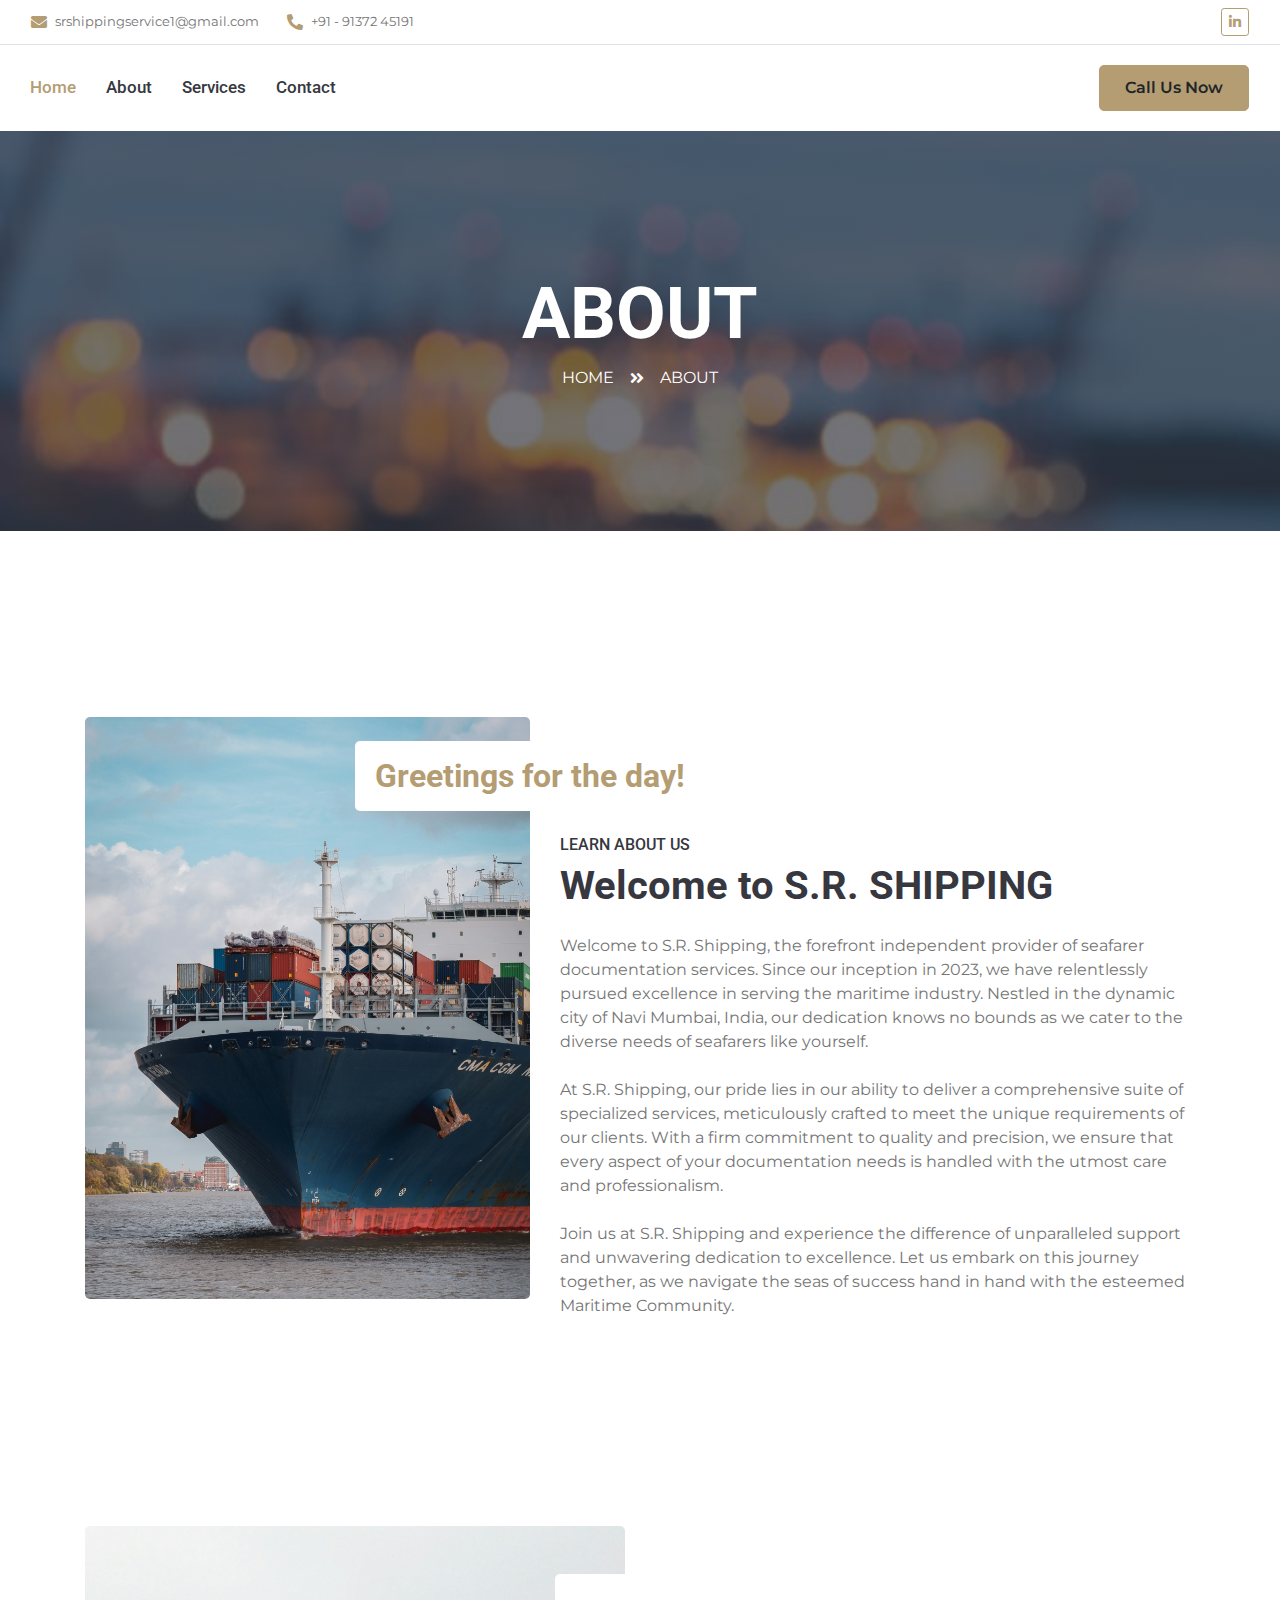
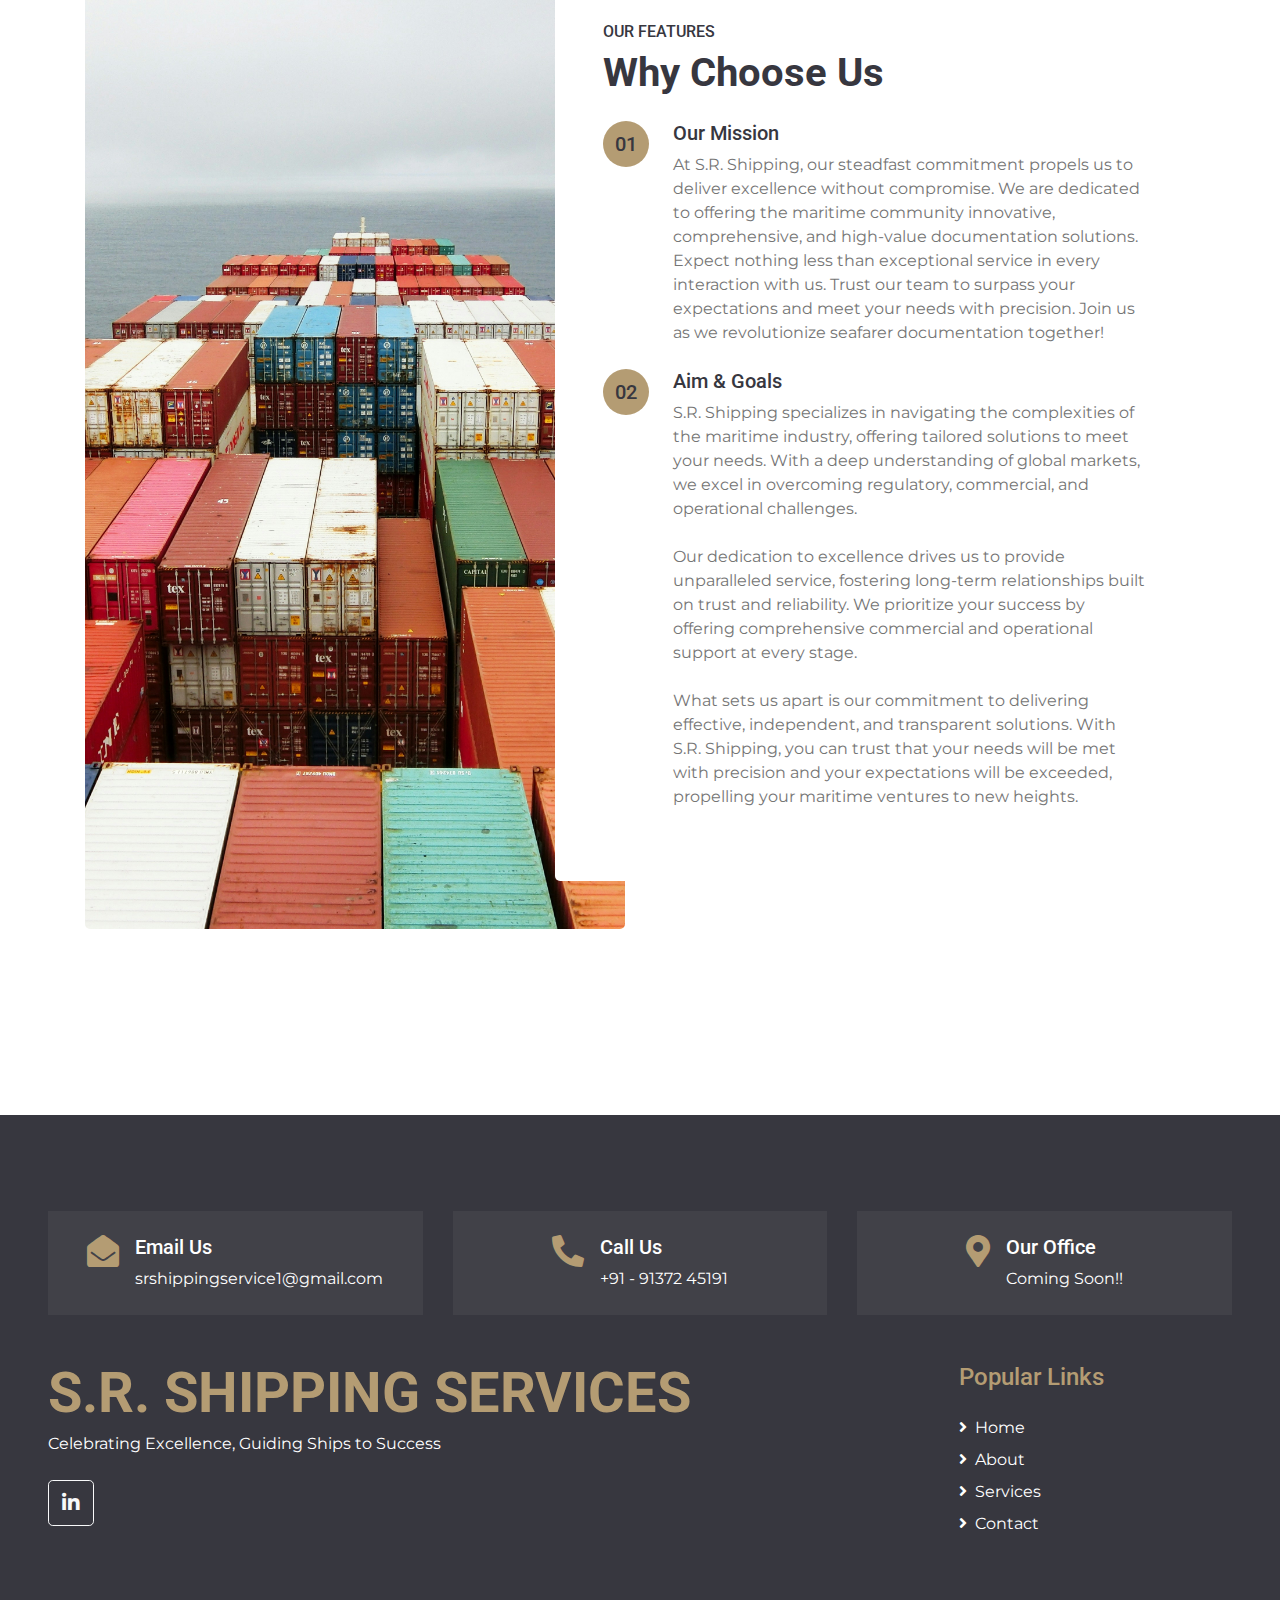
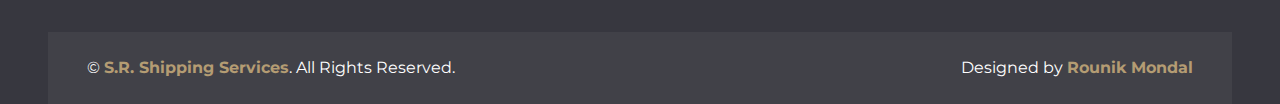
==== about.html @ 9edade74 "first commit" ====
<!DOCTYPE html>
<html lang="en">

<head>
    <meta charset="utf-8">
    <title>S.R SHIPPING - Your Premier Maritime Partner</title>
    <meta content="width=device-width, initial-scale=1.0" name="viewport">
    <meta content="Free HTML Templates" name="keywords">
    <meta content="Free HTML Templates" name="description">

    <!-- Favicon -->
    <link href="img/logo.jpg" rel="icon">

    <!-- Google Web Fonts -->
    <link rel="preconnect" href="https://fonts.gstatic.com">
    <link
        href="https://fonts.googleapis.com/css2?family=Montserrat:wght@400;600&family=Roboto:wght@300;500;700&display=swap"
        rel="stylesheet">

    <!-- Font Awesome -->
    <link href="https://cdnjs.cloudflare.com/ajax/libs/font-awesome/5.10.0/css/all.min.css" rel="stylesheet">

    <!-- Libraries Stylesheet -->
    <link href="lib/owlcarousel/assets/owl.carousel.min.css" rel="stylesheet">
    <link href="lib/tempusdominus/css/tempusdominus-bootstrap-4.min.css" rel="stylesheet" />

    <!-- Customized Bootstrap Stylesheet -->
    <link href="css/style.css" rel="stylesheet">
</head>

<body>
    <!-- Header Start -->
    <div class="container-fluid">
        <div class="row">
            <!-- <div class="col-lg-3 bg-secondary d-none d-lg-block">
                <a href="index.html" class="navbar-brand w-100 h-100 m-0 p-0 d-flex align-items-center justify-content-center">
                    <h1 class="m-0 display-4 text-primary text-uppercase">S.R</h1>
                </a>
            </div> -->
            <div class="col-lg-12">
                <div class="row bg-white border-bottom d-none d-lg-flex">
                    <div class="col-lg-7 text-left">
                        <div class="h-100 d-inline-flex align-items-center py-2 px-3">
                            <i class="fa fa-envelope text-primary mr-2"></i>
                            <small>srshippingservice1@gmail.com</small>
                        </div>
                        <div class="h-100 d-inline-flex align-items-center py-2 px-2">
                            <i class="fa fa-phone-alt text-primary mr-2"></i>
                            <small>+91 - 91372 45191</small>
                        </div>
                    </div>
                    <div class="col-lg-5 text-right">
                        <div class="d-inline-flex align-items-center p-2">
                            <a class="btn btn-sm btn-outline-primary btn-sm-square mr-2" href="https://www.linkedin.com/in/umesh-rangle-10942a1b7/" target="_blank">
                                <i class="fab fa-linkedin-in"></i>
                            </a>
                        </div>
                    </div>
                </div>
                <nav class="navbar navbar-expand-lg bg-white navbar-light p-0">
                    <a href="index.html" class="navbar-brand d-block d-lg-none">
                        <h1 class="m-0 display-4 text-primary text-uppercase">S.R SHIPPING</h1>
                    </a>
                    <button type="button" class="navbar-toggler" data-toggle="collapse" data-target="#navbarCollapse">
                        <span class="navbar-toggler-icon"></span>
                    </button>
                    <div class="collapse navbar-collapse justify-content-between" id="navbarCollapse">
                        <div class="navbar-nav mr-auto py-0">
                            <a href="index.html" class="nav-item nav-link active">Home</a>
                            <a href="about.html" class="nav-item nav-link">About</a>
                            <a href="service.html" class="nav-item nav-link">Services</a>
                            <!-- <a href="team.html" class="nav-item nav-link">Attorneys</a> -->
                            <!-- <div class="nav-item dropdown">
                                <a href="#" class="nav-link dropdown-toggle" data-toggle="dropdown">Dropdown</a>
                                <div class="dropdown-menu rounded-0 m-0">
                                    <a href="#" class="dropdown-item">Menu Item 1</a>
                                    <a href="#" class="dropdown-item">Menu Item 2</a>
                                    <a href="#" class="dropdown-item">Menu Item 3</a>
                                </div>
                            </div> -->
                            <a href="contact.html" class="nav-item nav-link">Contact</a>
                        </div>
                        <a href="#footer" class="btn btn-primary mr-3 d-none d-lg-block">Call Us Now</a>
                    </div>
                </nav>
            </div>
        </div>
    </div>
    <!-- Header End -->
    <!-- Page Header Start -->
    <div class="container-fluid bg-page-header" style="margin-bottom: 90px;">
        <div class="container">
            <div class="d-flex flex-column align-items-center justify-content-center" style="min-height: 400px">
                <h3 class="display-3 text-white text-uppercase">About</h3>
                <div class="d-inline-flex text-white">
                    <p class="m-0 text-uppercase"><a class="text-white" href="">Home</a></p>
                    <i class="fa fa-angle-double-right pt-1 px-3"></i>
                    <p class="m-0 text-uppercase">About</p>
                </div>
            </div>
        </div>
    </div>
    <!-- Page Header End -->


    <!-- About Start -->
    <div class="container-fluid py-5" id="about_us">
        <div class="container py-5">
            <div class="row">
                <div class="col-lg-5">
                    <img class="img-fluid rounded" src="img/about_home3.jpg" alt="">
                </div>
                <div class="col-lg-7 mt-4 mt-lg-0">
                    <h2 class="position-relative text-center bg-white text-primary rounded p-3 mt-4 mb-4 d-none d-lg-block"
                        style="width: 350px; margin-left: -205px;">Greetings for the day!</h2>
                    <h6 class="text-uppercase">Learn About Us</h6>
                    <h1 class="mb-4">Welcome to S.R. SHIPPING</h1>
                    <p>
                        Welcome to S.R. Shipping, the forefront independent provider of seafarer documentation services.
                        Since our inception in 2023, we have relentlessly pursued excellence in serving the maritime
                        industry. Nestled in the dynamic city of Navi Mumbai, India, our dedication knows no bounds as
                        we cater to the diverse needs of seafarers like yourself.
                        <br><br>
                        At S.R. Shipping, our pride lies in our ability to deliver a comprehensive suite of specialized
                        services, meticulously crafted to meet the unique requirements of our clients. With a firm
                        commitment to quality and precision, we ensure that every aspect of your documentation needs is
                        handled with the utmost care and professionalism.
                        <br><br>
                        Join us at S.R. Shipping and experience the difference of unparalleled support and unwavering
                        dedication to excellence. Let us embark on this journey together, as we navigate the seas of
                        success hand in hand with the esteemed Maritime Community.




                    </p>
                    <!-- <a href="" class="btn btn-primary mt-2">Learn More</a> -->
                </div>
            </div>
        </div>
    </div>
    <!-- About End -->


    <!-- Appointment Start -->
    <!-- <div class="container-fluid py-5">
        <div class="container py-5">
            <div class="bg-appointment rounded">
                <div class="row h-100 align-items-center justify-content-center">
                    <div class="col-lg-6 py-5">
                        <div class="rounded p-5 my-5" style="background: rgba(55, 55, 63, .7);">
                            <h1 class="text-center text-white mb-4">Get An Appointment</h1>
                            <form>
                                <div class="form-group">
                                    <input type="text" class="form-control border-0 p-4" placeholder="Your Name" required="required" />
                                </div>
                                <div class="form-group">
                                    <input type="email" class="form-control border-0 p-4" placeholder="Your Email" required="required" />
                                </div>
                                <div class="form-row">
                                    <div class="col-6">
                                        <div class="form-group">
                                            <div class="date" id="date" data-target-input="nearest">
                                                <input type="text" class="form-control border-0 p-4 datetimepicker-input" placeholder="Select Date" data-target="#date" data-toggle="datetimepicker"/>
                                            </div>
                                        </div>
                                    </div>
                                    <div class="col-6">
                                        <div class="form-group">
                                            <div class="time" id="time" data-target-input="nearest">
                                                <input type="text" class="form-control border-0 p-4 datetimepicker-input" placeholder="Select Time" data-target="#time" data-toggle="datetimepicker"/>
                                            </div>
                                        </div>
                                    </div>
                                </div>
                                <div class="form-group">
                                    <select class="custom-select border-0 px-4" style="height: 47px;">
                                        <option selected>Select A Service</option>
                                        <option value="1">Service 1</option>
                                        <option value="2">Service 1</option>
                                        <option value="3">Service 1</option>
                                    </select>
                                </div>
                                <div>
                                    <button class="btn btn-primary btn-block border-0 py-3" type="submit">Get An Appointment</button>
                                </div>
                            </form>
                        </div>
                    </div>
                </div>
            </div>
        </div>
    </div> -->
    <!-- Appointment End -->


    <!-- Features Start -->
    <div class="container-fluid py-5">
        <div class="container py-5">
            <div class="row">
                <div class="col-lg-6" style="min-height: 500px;">
                    <div class="position-relative h-100 rounded overflow-hidden">
                        <img class="position-absolute w-100 h-100" src="img/about.jpg" style="object-fit: cover;">
                    </div>
                </div>
                <div class="col-lg-6 pt-5 pb-lg-5">
                    <div class="feature-text bg-white rounded p-lg-5">
                        <h6 class="text-uppercase">Our Features</h6>
                        <h1 class="mb-4">Why Choose Us</h1>
                        <div class="d-flex mb-4">
                            <div class="btn-primary btn-lg-square px-3" style="border-radius: 50px;">
                                <h5 class="text-secondary m-0">01</h5>
                            </div>
                            <div class="ml-4">
                                <h5>Our Mission</h5>
                                <p class="m-0">
                                    At S.R. Shipping, our steadfast commitment propels us to deliver excellence without
                                    compromise. We are dedicated to offering the maritime community innovative,
                                    comprehensive, and high-value documentation solutions. Expect nothing less than
                                    exceptional service in every interaction with us. Trust our team to surpass your
                                    expectations and meet your needs with precision. Join us as we revolutionize
                                    seafarer documentation together!</p>
                            </div>
                        </div>
                        <div class="d-flex mb-4">
                            <div class="btn-primary btn-lg-square px-3" style="border-radius: 50px;">
                                <h5 class="text-secondary m-0">02</h5>
                            </div>
                            <div class="ml-4">
                                <h5>Aim & Goals</h5>
                                <p class="m-0">
                                    S.R. Shipping specializes in navigating the complexities of the maritime industry,
                                    offering tailored solutions to meet your needs. With a deep understanding of global
                                    markets, we excel in overcoming regulatory, commercial, and operational challenges.
                                    <br><br>
                                    Our dedication to excellence drives us to provide unparalleled service, fostering
                                    long-term relationships built on trust and reliability. We prioritize your success
                                    by offering comprehensive commercial and operational support at every stage.
                                    <br><br>
                                    What sets us apart is our commitment to delivering effective, independent, and
                                    transparent solutions. With S.R. Shipping, you can trust that your needs will be met
                                    with precision and your expectations will be exceeded, propelling your maritime
                                    ventures to new heights.
                            </div>
                        </div>
                        <!-- <div class="d-flex">
                            <div class="btn-primary btn-lg-square px-3" style="border-radius: 50px;">
                                <h5 class="text-secondary m-0">03</h5>
                            </div>
                            <div class="ml-4">
                                <h5>Results You Deserve</h5>
                                <p class="m-0">Ipsum duo tempor elitr rebum stet magna amet kasd. Ipsum magna ipsum
                                    ipsum stet ipsum</p>
                            </div>
                        </div> -->
                    </div>
                </div>
            </div>
        </div>
    </div>
    <!-- Features End -->












    <!-- Footer Start -->
    <div class="container-fluid bg-secondary text-white pt-5 px-sm-3 px-md-5" style="margin-top: 90px;" id="footer">
        <div class="row mt-5">

            <div class="col-lg-4">
                <div class="d-flex justify-content-lg-center p-4" style="background: rgba(256, 256, 256, .05);">
                    <i class="fa fa-2x fa-envelope-open text-primary"></i>
                    <div class="ml-3">
                        <h5 class="text-white">Email Us</h5>
                        <p class="m-0">srshippingservice1@gmail.com</p>
                    </div>
                </div>
            </div>
            <div class="col-lg-4">
                <div class="d-flex justify-content-lg-center p-4" style="background: rgba(256, 256, 256, .05);">
                    <i class="fa fa-2x fa-phone-alt text-primary"></i>
                    <div class="ml-3">
                        <h5 class="text-white">Call Us</h5>
                        <p class="m-0">+91 - 91372 45191</p>
                    </div>
                </div>
            </div>
            <div class="col-lg-4">
                <div class="d-flex justify-content-lg-center p-4" style="background: rgba(256, 256, 256, .05);">
                    <i class="fa fa-2x fa-map-marker-alt text-primary"></i>
                    <div class="ml-3">
                        <h5 class="text-white">Our Office</h5>
                        <p class="m-0">Coming Soon!!</p>
                    </div>
                </div>
            </div>
        </div>
        <div class="row pt-5">
            <div class="col-lg-9 col-md-6 mb-5">
                <a href="index.html" class="navbar-brand">
                    <h1 class="m-0 mt-n2 display-4 text-primary text-uppercase">S.R. Shipping Services</h1>
                </a>
                <p>Celebrating Excellence, Guiding Ships to Success</p>
                <div class="d-flex justify-content-start mt-4">
                    
                    <a class="btn btn-lg btn-outline-light btn-lg-square mr-2" target=_blank href="https://www.linkedin.com/in/umesh-rangle-10942a1b7/"><i
                            class="fab fa-linkedin-in"></i></a>
                    
                </div>
            </div>
            <div class="col-lg-3 col-md-6 mb-5">
                <h4 class="font-weight-semi-bold text-primary mb-4">Popular Links</h4>
                <div class="d-flex flex-column justify-content-start">
                    <a class="text-white mb-2" href="index.html"><i class="fa fa-angle-right mr-2"></i>Home</a>
                    <a class="text-white mb-2" href="about.html"><i class="fa fa-angle-right mr-2"></i>About</a>
                    <a class="text-white mb-2" href="service.html"><i class="fa fa-angle-right mr-2"></i>Services</a>
                    <!-- <a class="text-white mb-2" href="#"><i class="fa fa-angle-right mr-2"></i>Attorney</a> -->
                    <a class="text-white" href="contact.html"><i class="fa fa-angle-right mr-2"></i>Contact</a>
                </div>
            </div>
            <!-- <div class="col-lg-3 col-md-6 mb-5">
                <h4 class="font-weight-semi-bold text-primary mb-4">Quick Links</h4>
                <div class="d-flex flex-column justify-content-start">
                    <a class="text-white mb-2" href="#"><i class="fa fa-angle-right mr-2"></i>FAQs</a>
                    <a class="text-white mb-2" href="#"><i class="fa fa-angle-right mr-2"></i>Help</a>
                    <a class="text-white mb-2" href="#"><i class="fa fa-angle-right mr-2"></i>Terms</a>
                    <a class="text-white mb-2" href="#"><i class="fa fa-angle-right mr-2"></i>Privacy</a>
                    <a class="text-white" href="#"><i class="fa fa-angle-right mr-2"></i>Site Map</a>
                </div>
            </div> -->
            <!-- <div class="col-lg-3 col-md-6 mb-5">
                <h4 class="font-weight-semi-bold text-primary mb-4">Newsletter</h4>
                <p>Rebum labore lorem dolores kasd est, et ipsum amet et at kasd, ipsum sea tempor magna tempor. Accu
                    kasd sed ea duo ipsum.</p>
                <div class="w-100">
                    <div class="input-group">
                        <input type="text" class="form-control border-0" style="padding: 25px;"
                            placeholder="Your Email">
                        <div class="input-group-append">
                            <button class="btn btn-primary px-4">Sign Up</button>
                        </div>
                    </div>
                </div>
            </div> -->
    
        </div>
        <div class="row p-4 mt-5 mx-0" style="background: rgba(256, 256, 256, .05);">
            <div class="col-md-6 text-center text-md-left mb-3 mb-md-0">
                <p class="m-0 text-white">&copy; <a class="font-weight-bold" href="index.html">S.R. Shipping Services</a>. All Rights
                    Reserved.</p>
            </div>
            <div class="col-md-6 text-center text-md-right">
                <p class="m-0 text-white">Designed by <a class="font-weight-bold" target="_blank" href="https://rounik-portfolio.netlify.app/">
                        Rounik Mondal</a></p>
            </div>
        </div>
    </div>
    <!-- Footer End -->

    <!-- Back to Top -->
    <a href="#" class="btn btn-primary px-3 back-to-top"><i class="fa fa-angle-double-up"></i></a>


    <!-- JavaScript Libraries -->
    <script src="https://code.jquery.com/jquery-3.4.1.min.js"></script>
    <script src="https://stackpath.bootstrapcdn.com/bootstrap/4.4.1/js/bootstrap.bundle.min.js"></script>
    <script src="lib/easing/easing.min.js"></script>
    <script src="lib/waypoints/waypoints.min.js"></script>
    <script src="lib/owlcarousel/owl.carousel.min.js"></script>
    <script src="lib/tempusdominus/js/moment.min.js"></script>
    <script src="lib/tempusdominus/js/moment-timezone.min.js"></script>
    <script src="lib/tempusdominus/js/tempusdominus-bootstrap-4.min.js"></script>

    <!-- Contact Javascript File -->
    <script src="mail/jqBootstrapValidation.min.js"></script>
    <script src="mail/contact.js"></script>

    <!-- Template Javascript -->
    <script src="js/main.js"></script>
</body>

</html>
---- css/style.css ----
/******* Bootstrap Theming ********/
/*!
 * Bootstrap v4.5.3 (https://getbootstrap.com/)
 * Copyright 2011-2020 The Bootstrap Authors
 * Copyright 2011-2020 Twitter, Inc.
 * Licensed under MIT (https://github.com/twbs/bootstrap/blob/main/LICENSE)
 */
html{
  scroll-behavior: smooth;
}

:root {
  --blue: #007bff;
  --indigo: #6610f2;
  --purple: #6f42c1;
  --pink: #e83e8c;
  --red: #dc3545;
  --orange: #fd7e14;
  --yellow: #ffc107;
  --green: #28a745;
  --teal: #20c997;
  --cyan: #17a2b8;
  --white: #fff;
  --gray: #6c757d;
  --gray-dark: #343a40;
  --primary: #B49C73;
  --secondary: #37373F;
  --success: #28a745;
  --info: #17a2b8;
  --warning: #ffc107;
  --danger: #dc3545;
  --light: #f8f9fa;
  --dark: #343a40;
  --breakpoint-xs: 0;
  --breakpoint-sm: 576px;
  --breakpoint-md: 768px;
  --breakpoint-lg: 992px;
  --breakpoint-xl: 1200px;
  --font-family-sans-serif: "Montserrat", sans-serif;
  --font-family-monospace: SFMono-Regular, Menlo, Monaco, Consolas, "Liberation Mono", "Courier New", monospace;
}

*,
*::before,
*::after {
  box-sizing: border-box;
}

html {
  font-family: sans-serif;
  line-height: 1.15;
  -webkit-text-size-adjust: 100%;
  -webkit-tap-highlight-color: rgba(0, 0, 0, 0);
}

article, aside, figcaption, figure, footer, header, hgroup, main, nav, section {
  display: block;
}

body {
  margin: 0;
  font-family: "Montserrat", sans-serif;
  font-size: 1rem;
  font-weight: 400;
  line-height: 1.5;
  color: #757575;
  text-align: left;
  background-color: #fff;
}

[tabindex="-1"]:focus:not(:focus-visible) {
  outline: 0 !important;
}

hr {
  box-sizing: content-box;
  height: 0;
  overflow: visible;
}

h1, h2, h3, h4, h5, h6 {
  margin-top: 0;
  margin-bottom: 0.5rem;
}

p {
  margin-top: 0;
  margin-bottom: 1rem;
}

abbr[title],
abbr[data-original-title] {
  text-decoration: underline;
  text-decoration: underline dotted;
  cursor: help;
  border-bottom: 0;
  text-decoration-skip-ink: none;
}

address {
  margin-bottom: 1rem;
  font-style: normal;
  line-height: inherit;
}

ol,
ul,
dl {
  margin-top: 0;
  margin-bottom: 1rem;
}

ol ol,
ul ul,
ol ul,
ul ol {
  margin-bottom: 0;
}

dt {
  font-weight: 700;
}

dd {
  margin-bottom: .5rem;
  margin-left: 0;
}

blockquote {
  margin: 0 0 1rem;
}

b,
strong {
  font-weight: bolder;
}

small {
  font-size: 80%;
}

sub,
sup {
  position: relative;
  font-size: 75%;
  line-height: 0;
  vertical-align: baseline;
}

sub {
  bottom: -.25em;
}

sup {
  top: -.5em;
}

a {
  color: #B49C73;
  text-decoration: none;
  background-color: transparent;
}

a:hover {
  color: #8e764c;
  text-decoration: underline;
}

a:not([href]):not([class]) {
  color: inherit;
  text-decoration: none;
}

a:not([href]):not([class]):hover {
  color: inherit;
  text-decoration: none;
}

pre,
code,
kbd,
samp {
  font-family: SFMono-Regular, Menlo, Monaco, Consolas, "Liberation Mono", "Courier New", monospace;
  font-size: 1em;
}

pre {
  margin-top: 0;
  margin-bottom: 1rem;
  overflow: auto;
  -ms-overflow-style: scrollbar;
}

figure {
  margin: 0 0 1rem;
}

img {
  vertical-align: middle;
  border-style: none;
}

svg {
  overflow: hidden;
  vertical-align: middle;
}

table {
  border-collapse: collapse;
}

caption {
  padding-top: 0.75rem;
  padding-bottom: 0.75rem;
  color: #6c757d;
  text-align: left;
  caption-side: bottom;
}

th {
  text-align: inherit;
  text-align: -webkit-match-parent;
}

label {
  display: inline-block;
  margin-bottom: 0.5rem;
}

button {
  border-radius: 0;
}

button:focus {
  outline: 1px dotted;
  outline: 5px auto -webkit-focus-ring-color;
}

input,
button,
select,
optgroup,
textarea {
  margin: 0;
  font-family: inherit;
  font-size: inherit;
  line-height: inherit;
}

button,
input {
  overflow: visible;
}

button,
select {
  text-transform: none;
}

[role="button"] {
  cursor: pointer;
}

select {
  word-wrap: normal;
}

button,
[type="button"],
[type="reset"],
[type="submit"] {
  -webkit-appearance: button;
}

button:not(:disabled),
[type="button"]:not(:disabled),
[type="reset"]:not(:disabled),
[type="submit"]:not(:disabled) {
  cursor: pointer;
}

button::-moz-focus-inner,
[type="button"]::-moz-focus-inner,
[type="reset"]::-moz-focus-inner,
[type="submit"]::-moz-focus-inner {
  padding: 0;
  border-style: none;
}

input[type="radio"],
input[type="checkbox"] {
  box-sizing: border-box;
  padding: 0;
}

textarea {
  overflow: auto;
  resize: vertical;
}

fieldset {
  min-width: 0;
  padding: 0;
  margin: 0;
  border: 0;
}

legend {
  display: block;
  width: 100%;
  max-width: 100%;
  padding: 0;
  margin-bottom: .5rem;
  font-size: 1.5rem;
  line-height: inherit;
  color: inherit;
  white-space: normal;
}

@media (max-width: 1200px) {
  legend {
    font-size: calc(1.275rem + 0.3vw) ;
  }
}

progress {
  vertical-align: baseline;
}

[type="number"]::-webkit-inner-spin-button,
[type="number"]::-webkit-outer-spin-button {
  height: auto;
}

[type="search"] {
  outline-offset: -2px;
  -webkit-appearance: none;
}

[type="search"]::-webkit-search-decoration {
  -webkit-appearance: none;
}

::-webkit-file-upload-button {
  font: inherit;
  -webkit-appearance: button;
}

output {
  display: inline-block;
}

summary {
  display: list-item;
  cursor: pointer;
}

template {
  display: none;
}

[hidden] {
  display: none !important;
}

h1, h2, h3, h4, h5, h6,
.h1, .h2, .h3, .h4, .h5, .h6 {
  margin-bottom: 0.5rem;
  font-family: "Roboto", sans-serif;
  font-weight: 500;
  line-height: 1.2;
  color: #37373F;
}

h1, .h1 {
  font-size: 2.5rem;
}

@media (max-width: 1200px) {
  h1, .h1 {
    font-size: calc(1.375rem + 1.5vw) ;
  }
}

h2, .h2 {
  font-size: 2rem;
}

@media (max-width: 1200px) {
  h2, .h2 {
    font-size: calc(1.325rem + 0.9vw) ;
  }
}

h3, .h3 {
  font-size: 1.75rem;
}

@media (max-width: 1200px) {
  h3, .h3 {
    font-size: calc(1.3rem + 0.6vw) ;
  }
}

h4, .h4 {
  font-size: 1.5rem;
}

@media (max-width: 1200px) {
  h4, .h4 {
    font-size: calc(1.275rem + 0.3vw) ;
  }
}

h5, .h5 {
  font-size: 1.25rem;
}

h6, .h6 {
  font-size: 1rem;
}

.lead {
  font-size: 1.25rem;
  font-weight: 300;
}

.display-1 {
  font-size: 6rem;
  font-weight: 300;
  line-height: 1.2;
}

@media (max-width: 1200px) {
  .display-1 {
    font-size: calc(1.725rem + 5.7vw) ;
  }
}

.display-2 {
  font-size: 5.5rem;
  font-weight: 300;
  line-height: 1.2;
}

@media (max-width: 1200px) {
  .display-2 {
    font-size: calc(1.675rem + 5.1vw) ;
  }
}

.display-3 {
  font-size: 4.5rem;
  font-weight: 300;
  line-height: 1.2;
}

@media (max-width: 1200px) {
  .display-3 {
    font-size: calc(1.575rem + 3.9vw) ;
  }
}

.display-4 {
  font-size: 3.5rem;
  font-weight: 300;
  line-height: 1.2;
}

@media (max-width: 1200px) {
  .display-4 {
    font-size: calc(1.475rem + 2.7vw) ;
  }
}

hr {
  margin-top: 1rem;
  margin-bottom: 1rem;
  border: 0;
  border-top: 1px solid rgba(0, 0, 0, 0.1);
}

small,
.small {
  font-size: 80%;
  font-weight: 400;
}

mark,
.mark {
  padding: 0.2em;
  background-color: #fcf8e3;
}

.list-unstyled {
  padding-left: 0;
  list-style: none;
}

.list-inline {
  padding-left: 0;
  list-style: none;
}

.list-inline-item {
  display: inline-block;
}

.list-inline-item:not(:last-child) {
  margin-right: 0.5rem;
}

.initialism {
  font-size: 90%;
  text-transform: uppercase;
}

.blockquote {
  margin-bottom: 1rem;
  font-size: 1.25rem;
}

.blockquote-footer {
  display: block;
  font-size: 80%;
  color: #6c757d;
}

.blockquote-footer::before {
  content: "\2014\00A0";
}

.img-fluid {
  max-width: 100%;
  height: auto;
}

.img-thumbnail {
  padding: 0.25rem;
  background-color: #fff;
  border: 1px solid #dee2e6;
  border-radius: 5px;
  max-width: 100%;
  height: auto;
}

.figure {
  display: inline-block;
}

.figure-img {
  margin-bottom: 0.5rem;
  line-height: 1;
}

.figure-caption {
  font-size: 90%;
  color: #6c757d;
}

code {
  font-size: 87.5%;
  color: #e83e8c;
  word-wrap: break-word;
}

a > code {
  color: inherit;
}

kbd {
  padding: 0.2rem 0.4rem;
  font-size: 87.5%;
  color: #fff;
  background-color: #212529;
  border-radius: 0.2rem;
}

kbd kbd {
  padding: 0;
  font-size: 100%;
  font-weight: 700;
}

pre {
  display: block;
  font-size: 87.5%;
  color: #212529;
}

pre code {
  font-size: inherit;
  color: inherit;
  word-break: normal;
}

.pre-scrollable {
  max-height: 340px;
  overflow-y: scroll;
}

.container,
.container-fluid,
.container-sm,
.container-md,
.container-lg,
.container-xl {
  width: 100%;
  padding-right: 15px;
  padding-left: 15px;
  margin-right: auto;
  margin-left: auto;
}

@media (min-width: 576px) {
  .container, .container-sm {
    max-width: 540px;
  }
}

@media (min-width: 768px) {
  .container, .container-sm, .container-md {
    max-width: 720px;
  }
}

@media (min-width: 992px) {
  .container, .container-sm, .container-md, .container-lg {
    max-width: 960px;
  }
}

@media (min-width: 1200px) {
  .container, .container-sm, .container-md, .container-lg, .container-xl {
    max-width: 1140px;
  }
}

.row {
  display: flex;
  flex-wrap: wrap;
  margin-right: -15px;
  margin-left: -15px;
}

.no-gutters {
  margin-right: 0;
  margin-left: 0;
}

.no-gutters > .col,
.no-gutters > [class*="col-"] {
  padding-right: 0;
  padding-left: 0;
}

.col-1, .col-2, .col-3, .col-4, .col-5, .col-6, .col-7, .col-8, .col-9, .col-10, .col-11, .col-12, .col,
.col-auto, .col-sm-1, .col-sm-2, .col-sm-3, .col-sm-4, .col-sm-5, .col-sm-6, .col-sm-7, .col-sm-8, .col-sm-9, .col-sm-10, .col-sm-11, .col-sm-12, .col-sm,
.col-sm-auto, .col-md-1, .col-md-2, .col-md-3, .col-md-4, .col-md-5, .col-md-6, .col-md-7, .col-md-8, .col-md-9, .col-md-10, .col-md-11, .col-md-12, .col-md,
.col-md-auto, .col-lg-1, .col-lg-2, .col-lg-3, .col-lg-4, .col-lg-5, .col-lg-6, .col-lg-7, .col-lg-8, .col-lg-9, .col-lg-10, .col-lg-11, .col-lg-12, .col-lg,
.col-lg-auto, .col-xl-1, .col-xl-2, .col-xl-3, .col-xl-4, .col-xl-5, .col-xl-6, .col-xl-7, .col-xl-8, .col-xl-9, .col-xl-10, .col-xl-11, .col-xl-12, .col-xl,
.col-xl-auto {
  position: relative;
  width: 100%;
  padding-right: 15px;
  padding-left: 15px;
}

.col {
  flex-basis: 0;
  flex-grow: 1;
  max-width: 100%;
}

.row-cols-1 > * {
  flex: 0 0 100%;
  max-width: 100%;
}

.row-cols-2 > * {
  flex: 0 0 50%;
  max-width: 50%;
}

.row-cols-3 > * {
  flex: 0 0 33.33333%;
  max-width: 33.33333%;
}

.row-cols-4 > * {
  flex: 0 0 25%;
  max-width: 25%;
}

.row-cols-5 > * {
  flex: 0 0 20%;
  max-width: 20%;
}

.row-cols-6 > * {
  flex: 0 0 16.66667%;
  max-width: 16.66667%;
}

.col-auto {
  flex: 0 0 auto;
  width: auto;
  max-width: 100%;
}

.col-1 {
  flex: 0 0 8.33333%;
  max-width: 8.33333%;
}

.col-2 {
  flex: 0 0 16.66667%;
  max-width: 16.66667%;
}

.col-3 {
  flex: 0 0 25%;
  max-width: 25%;
}

.col-4 {
  flex: 0 0 33.33333%;
  max-width: 33.33333%;
}

.col-5 {
  flex: 0 0 41.66667%;
  max-width: 41.66667%;
}

.col-6 {
  flex: 0 0 50%;
  max-width: 50%;
}

.col-7 {
  flex: 0 0 58.33333%;
  max-width: 58.33333%;
}

.col-8 {
  flex: 0 0 66.66667%;
  max-width: 66.66667%;
}

.col-9 {
  flex: 0 0 75%;
  max-width: 75%;
}

.col-10 {
  flex: 0 0 83.33333%;
  max-width: 83.33333%;
}

.col-11 {
  flex: 0 0 91.66667%;
  max-width: 91.66667%;
}

.col-12 {
  flex: 0 0 100%;
  max-width: 100%;
}

.order-first {
  order: -1;
}

.order-last {
  order: 13;
}

.order-0 {
  order: 0;
}

.order-1 {
  order: 1;
}

.order-2 {
  order: 2;
}

.order-3 {
  order: 3;
}

.order-4 {
  order: 4;
}

.order-5 {
  order: 5;
}

.order-6 {
  order: 6;
}

.order-7 {
  order: 7;
}

.order-8 {
  order: 8;
}

.order-9 {
  order: 9;
}

.order-10 {
  order: 10;
}

.order-11 {
  order: 11;
}

.order-12 {
  order: 12;
}

.offset-1 {
  margin-left: 8.33333%;
}

.offset-2 {
  margin-left: 16.66667%;
}

.offset-3 {
  margin-left: 25%;
}

.offset-4 {
  margin-left: 33.33333%;
}

.offset-5 {
  margin-left: 41.66667%;
}

.offset-6 {
  margin-left: 50%;
}

.offset-7 {
  margin-left: 58.33333%;
}

.offset-8 {
  margin-left: 66.66667%;
}

.offset-9 {
  margin-left: 75%;
}

.offset-10 {
  margin-left: 83.33333%;
}

.offset-11 {
  margin-left: 91.66667%;
}

@media (min-width: 576px) {
  .col-sm {
    flex-basis: 0;
    flex-grow: 1;
    max-width: 100%;
  }
  .row-cols-sm-1 > * {
    flex: 0 0 100%;
    max-width: 100%;
  }
  .row-cols-sm-2 > * {
    flex: 0 0 50%;
    max-width: 50%;
  }
  .row-cols-sm-3 > * {
    flex: 0 0 33.33333%;
    max-width: 33.33333%;
  }
  .row-cols-sm-4 > * {
    flex: 0 0 25%;
    max-width: 25%;
  }
  .row-cols-sm-5 > * {
    flex: 0 0 20%;
    max-width: 20%;
  }
  .row-cols-sm-6 > * {
    flex: 0 0 16.66667%;
    max-width: 16.66667%;
  }
  .col-sm-auto {
    flex: 0 0 auto;
    width: auto;
    max-width: 100%;
  }
  .col-sm-1 {
    flex: 0 0 8.33333%;
    max-width: 8.33333%;
  }
  .col-sm-2 {
    flex: 0 0 16.66667%;
    max-width: 16.66667%;
  }
  .col-sm-3 {
    flex: 0 0 25%;
    max-width: 25%;
  }
  .col-sm-4 {
    flex: 0 0 33.33333%;
    max-width: 33.33333%;
  }
  .col-sm-5 {
    flex: 0 0 41.66667%;
    max-width: 41.66667%;
  }
  .col-sm-6 {
    flex: 0 0 50%;
    max-width: 50%;
  }
  .col-sm-7 {
    flex: 0 0 58.33333%;
    max-width: 58.33333%;
  }
  .col-sm-8 {
    flex: 0 0 66.66667%;
    max-width: 66.66667%;
  }
  .col-sm-9 {
    flex: 0 0 75%;
    max-width: 75%;
  }
  .col-sm-10 {
    flex: 0 0 83.33333%;
    max-width: 83.33333%;
  }
  .col-sm-11 {
    flex: 0 0 91.66667%;
    max-width: 91.66667%;
  }
  .col-sm-12 {
    flex: 0 0 100%;
    max-width: 100%;
  }
  .order-sm-first {
    order: -1;
  }
  .order-sm-last {
    order: 13;
  }
  .order-sm-0 {
    order: 0;
  }
  .order-sm-1 {
    order: 1;
  }
  .order-sm-2 {
    order: 2;
  }
  .order-sm-3 {
    order: 3;
  }
  .order-sm-4 {
    order: 4;
  }
  .order-sm-5 {
    order: 5;
  }
  .order-sm-6 {
    order: 6;
  }
  .order-sm-7 {
    order: 7;
  }
  .order-sm-8 {
    order: 8;
  }
  .order-sm-9 {
    order: 9;
  }
  .order-sm-10 {
    order: 10;
  }
  .order-sm-11 {
    order: 11;
  }
  .order-sm-12 {
    order: 12;
  }
  .offset-sm-0 {
    margin-left: 0;
  }
  .offset-sm-1 {
    margin-left: 8.33333%;
  }
  .offset-sm-2 {
    margin-left: 16.66667%;
  }
  .offset-sm-3 {
    margin-left: 25%;
  }
  .offset-sm-4 {
    margin-left: 33.33333%;
  }
  .offset-sm-5 {
    margin-left: 41.66667%;
  }
  .offset-sm-6 {
    margin-left: 50%;
  }
  .offset-sm-7 {
    margin-left: 58.33333%;
  }
  .offset-sm-8 {
    margin-left: 66.66667%;
  }
  .offset-sm-9 {
    margin-left: 75%;
  }
  .offset-sm-10 {
    margin-left: 83.33333%;
  }
  .offset-sm-11 {
    margin-left: 91.66667%;
  }
}

@media (min-width: 768px) {
  .col-md {
    flex-basis: 0;
    flex-grow: 1;
    max-width: 100%;
  }
  .row-cols-md-1 > * {
    flex: 0 0 100%;
    max-width: 100%;
  }
  .row-cols-md-2 > * {
    flex: 0 0 50%;
    max-width: 50%;
  }
  .row-cols-md-3 > * {
    flex: 0 0 33.33333%;
    max-width: 33.33333%;
  }
  .row-cols-md-4 > * {
    flex: 0 0 25%;
    max-width: 25%;
  }
  .row-cols-md-5 > * {
    flex: 0 0 20%;
    max-width: 20%;
  }
  .row-cols-md-6 > * {
    flex: 0 0 16.66667%;
    max-width: 16.66667%;
  }
  .col-md-auto {
    flex: 0 0 auto;
    width: auto;
    max-width: 100%;
  }
  .col-md-1 {
    flex: 0 0 8.33333%;
    max-width: 8.33333%;
  }
  .col-md-2 {
    flex: 0 0 16.66667%;
    max-width: 16.66667%;
  }
  .col-md-3 {
    flex: 0 0 25%;
    max-width: 25%;
  }
  .col-md-4 {
    flex: 0 0 33.33333%;
    max-width: 33.33333%;
  }
  .col-md-5 {
    flex: 0 0 41.66667%;
    max-width: 41.66667%;
  }
  .col-md-6 {
    flex: 0 0 50%;
    max-width: 50%;
  }
  .col-md-7 {
    flex: 0 0 58.33333%;
    max-width: 58.33333%;
  }
  .col-md-8 {
    flex: 0 0 66.66667%;
    max-width: 66.66667%;
  }
  .col-md-9 {
    flex: 0 0 75%;
    max-width: 75%;
  }
  .col-md-10 {
    flex: 0 0 83.33333%;
    max-width: 83.33333%;
  }
  .col-md-11 {
    flex: 0 0 91.66667%;
    max-width: 91.66667%;
  }
  .col-md-12 {
    flex: 0 0 100%;
    max-width: 100%;
  }
  .order-md-first {
    order: -1;
  }
  .order-md-last {
    order: 13;
  }
  .order-md-0 {
    order: 0;
  }
  .order-md-1 {
    order: 1;
  }
  .order-md-2 {
    order: 2;
  }
  .order-md-3 {
    order: 3;
  }
  .order-md-4 {
    order: 4;
  }
  .order-md-5 {
    order: 5;
  }
  .order-md-6 {
    order: 6;
  }
  .order-md-7 {
    order: 7;
  }
  .order-md-8 {
    order: 8;
  }
  .order-md-9 {
    order: 9;
  }
  .order-md-10 {
    order: 10;
  }
  .order-md-11 {
    order: 11;
  }
  .order-md-12 {
    order: 12;
  }
  .offset-md-0 {
    margin-left: 0;
  }
  .offset-md-1 {
    margin-left: 8.33333%;
  }
  .offset-md-2 {
    margin-left: 16.66667%;
  }
  .offset-md-3 {
    margin-left: 25%;
  }
  .offset-md-4 {
    margin-left: 33.33333%;
  }
  .offset-md-5 {
    margin-left: 41.66667%;
  }
  .offset-md-6 {
    margin-left: 50%;
  }
  .offset-md-7 {
    margin-left: 58.33333%;
  }
  .offset-md-8 {
    margin-left: 66.66667%;
  }
  .offset-md-9 {
    margin-left: 75%;
  }
  .offset-md-10 {
    margin-left: 83.33333%;
  }
  .offset-md-11 {
    margin-left: 91.66667%;
  }
}

@media (min-width: 992px) {
  .col-lg {
    flex-basis: 0;
    flex-grow: 1;
    max-width: 100%;
  }
  .row-cols-lg-1 > * {
    flex: 0 0 100%;
    max-width: 100%;
  }
  .row-cols-lg-2 > * {
    flex: 0 0 50%;
    max-width: 50%;
  }
  .row-cols-lg-3 > * {
    flex: 0 0 33.33333%;
    max-width: 33.33333%;
  }
  .row-cols-lg-4 > * {
    flex: 0 0 25%;
    max-width: 25%;
  }
  .row-cols-lg-5 > * {
    flex: 0 0 20%;
    max-width: 20%;
  }
  .row-cols-lg-6 > * {
    flex: 0 0 16.66667%;
    max-width: 16.66667%;
  }
  .col-lg-auto {
    flex: 0 0 auto;
    width: auto;
    max-width: 100%;
  }
  .col-lg-1 {
    flex: 0 0 8.33333%;
    max-width: 8.33333%;
  }
  .col-lg-2 {
    flex: 0 0 16.66667%;
    max-width: 16.66667%;
  }
  .col-lg-3 {
    flex: 0 0 25%;
    max-width: 25%;
  }
  .col-lg-4 {
    flex: 0 0 33.33333%;
    max-width: 33.33333%;
  }
  .col-lg-5 {
    flex: 0 0 41.66667%;
    max-width: 41.66667%;
  }
  .col-lg-6 {
    flex: 0 0 50%;
    max-width: 50%;
  }
  .col-lg-7 {
    flex: 0 0 58.33333%;
    max-width: 58.33333%;
  }
  .col-lg-8 {
    flex: 0 0 66.66667%;
    max-width: 66.66667%;
  }
  .col-lg-9 {
    flex: 0 0 75%;
    max-width: 75%;
  }
  .col-lg-10 {
    flex: 0 0 83.33333%;
    max-width: 83.33333%;
  }
  .col-lg-11 {
    flex: 0 0 91.66667%;
    max-width: 91.66667%;
  }
  .col-lg-12 {
    flex: 0 0 100%;
    max-width: 100%;
  }
  .order-lg-first {
    order: -1;
  }
  .order-lg-last {
    order: 13;
  }
  .order-lg-0 {
    order: 0;
  }
  .order-lg-1 {
    order: 1;
  }
  .order-lg-2 {
    order: 2;
  }
  .order-lg-3 {
    order: 3;
  }
  .order-lg-4 {
    order: 4;
  }
  .order-lg-5 {
    order: 5;
  }
  .order-lg-6 {
    order: 6;
  }
  .order-lg-7 {
    order: 7;
  }
  .order-lg-8 {
    order: 8;
  }
  .order-lg-9 {
    order: 9;
  }
  .order-lg-10 {
    order: 10;
  }
  .order-lg-11 {
    order: 11;
  }
  .order-lg-12 {
    order: 12;
  }
  .offset-lg-0 {
    margin-left: 0;
  }
  .offset-lg-1 {
    margin-left: 8.33333%;
  }
  .offset-lg-2 {
    margin-left: 16.66667%;
  }
  .offset-lg-3 {
    margin-left: 25%;
  }
  .offset-lg-4 {
    margin-left: 33.33333%;
  }
  .offset-lg-5 {
    margin-left: 41.66667%;
  }
  .offset-lg-6 {
    margin-left: 50%;
  }
  .offset-lg-7 {
    margin-left: 58.33333%;
  }
  .offset-lg-8 {
    margin-left: 66.66667%;
  }
  .offset-lg-9 {
    margin-left: 75%;
  }
  .offset-lg-10 {
    margin-left: 83.33333%;
  }
  .offset-lg-11 {
    margin-left: 91.66667%;
  }
}

@media (min-width: 1200px) {
  .col-xl {
    flex-basis: 0;
    flex-grow: 1;
    max-width: 100%;
  }
  .row-cols-xl-1 > * {
    flex: 0 0 100%;
    max-width: 100%;
  }
  .row-cols-xl-2 > * {
    flex: 0 0 50%;
    max-width: 50%;
  }
  .row-cols-xl-3 > * {
    flex: 0 0 33.33333%;
    max-width: 33.33333%;
  }
  .row-cols-xl-4 > * {
    flex: 0 0 25%;
    max-width: 25%;
  }
  .row-cols-xl-5 > * {
    flex: 0 0 20%;
    max-width: 20%;
  }
  .row-cols-xl-6 > * {
    flex: 0 0 16.66667%;
    max-width: 16.66667%;
  }
  .col-xl-auto {
    flex: 0 0 auto;
    width: auto;
    max-width: 100%;
  }
  .col-xl-1 {
    flex: 0 0 8.33333%;
    max-width: 8.33333%;
  }
  .col-xl-2 {
    flex: 0 0 16.66667%;
    max-width: 16.66667%;
  }
  .col-xl-3 {
    flex: 0 0 25%;
    max-width: 25%;
  }
  .col-xl-4 {
    flex: 0 0 33.33333%;
    max-width: 33.33333%;
  }
  .col-xl-5 {
    flex: 0 0 41.66667%;
    max-width: 41.66667%;
  }
  .col-xl-6 {
    flex: 0 0 50%;
    max-width: 50%;
  }
  .col-xl-7 {
    flex: 0 0 58.33333%;
    max-width: 58.33333%;
  }
  .col-xl-8 {
    flex: 0 0 66.66667%;
    max-width: 66.66667%;
  }
  .col-xl-9 {
    flex: 0 0 75%;
    max-width: 75%;
  }
  .col-xl-10 {
    flex: 0 0 83.33333%;
    max-width: 83.33333%;
  }
  .col-xl-11 {
    flex: 0 0 91.66667%;
    max-width: 91.66667%;
  }
  .col-xl-12 {
    flex: 0 0 100%;
    max-width: 100%;
  }
  .order-xl-first {
    order: -1;
  }
  .order-xl-last {
    order: 13;
  }
  .order-xl-0 {
    order: 0;
  }
  .order-xl-1 {
    order: 1;
  }
  .order-xl-2 {
    order: 2;
  }
  .order-xl-3 {
    order: 3;
  }
  .order-xl-4 {
    order: 4;
  }
  .order-xl-5 {
    order: 5;
  }
  .order-xl-6 {
    order: 6;
  }
  .order-xl-7 {
    order: 7;
  }
  .order-xl-8 {
    order: 8;
  }
  .order-xl-9 {
    order: 9;
  }
  .order-xl-10 {
    order: 10;
  }
  .order-xl-11 {
    order: 11;
  }
  .order-xl-12 {
    order: 12;
  }
  .offset-xl-0 {
    margin-left: 0;
  }
  .offset-xl-1 {
    margin-left: 8.33333%;
  }
  .offset-xl-2 {
    margin-left: 16.66667%;
  }
  .offset-xl-3 {
    margin-left: 25%;
  }
  .offset-xl-4 {
    margin-left: 33.33333%;
  }
  .offset-xl-5 {
    margin-left: 41.66667%;
  }
  .offset-xl-6 {
    margin-left: 50%;
  }
  .offset-xl-7 {
    margin-left: 58.33333%;
  }
  .offset-xl-8 {
    margin-left: 66.66667%;
  }
  .offset-xl-9 {
    margin-left: 75%;
  }
  .offset-xl-10 {
    margin-left: 83.33333%;
  }
  .offset-xl-11 {
    margin-left: 91.66667%;
  }
}

.table {
  width: 100%;
  margin-bottom: 1rem;
  color: #757575;
}

.table th,
.table td {
  padding: 0.75rem;
  vertical-align: top;
  border-top: 1px solid #dee2e6;
}

.table thead th {
  vertical-align: bottom;
  border-bottom: 2px solid #dee2e6;
}

.table tbody + tbody {
  border-top: 2px solid #dee2e6;
}

.table-sm th,
.table-sm td {
  padding: 0.3rem;
}

.table-bordered {
  border: 1px solid #dee2e6;
}

.table-bordered th,
.table-bordered td {
  border: 1px solid #dee2e6;
}

.table-bordered thead th,
.table-bordered thead td {
  border-bottom-width: 2px;
}

.table-borderless th,
.table-borderless td,
.table-borderless thead th,
.table-borderless tbody + tbody {
  border: 0;
}

.table-striped tbody tr:nth-of-type(odd) {
  background-color: rgba(0, 0, 0, 0.05);
}

.table-hover tbody tr:hover {
  color: #757575;
  background-color: rgba(0, 0, 0, 0.075);
}

.table-primary,
.table-primary > th,
.table-primary > td {
  background-color: #eae3d8;
}

.table-primary th,
.table-primary td,
.table-primary thead th,
.table-primary tbody + tbody {
  border-color: #d8ccb6;
}

.table-hover .table-primary:hover {
  background-color: #e1d7c7;
}

.table-hover .table-primary:hover > td,
.table-hover .table-primary:hover > th {
  background-color: #e1d7c7;
}

.table-secondary,
.table-secondary > th,
.table-secondary > td {
  background-color: #c7c7c9;
}

.table-secondary th,
.table-secondary td,
.table-secondary thead th,
.table-secondary tbody + tbody {
  border-color: #97979b;
}

.table-hover .table-secondary:hover {
  background-color: #bababc;
}

.table-hover .table-secondary:hover > td,
.table-hover .table-secondary:hover > th {
  background-color: #bababc;
}

.table-success,
.table-success > th,
.table-success > td {
  background-color: #c3e6cb;
}

.table-success th,
.table-success td,
.table-success thead th,
.table-success tbody + tbody {
  border-color: #8fd19e;
}

.table-hover .table-success:hover {
  background-color: #b1dfbb;
}

.table-hover .table-success:hover > td,
.table-hover .table-success:hover > th {
  background-color: #b1dfbb;
}

.table-info,
.table-info > th,
.table-info > td {
  background-color: #bee5eb;
}

.table-info th,
.table-info td,
.table-info thead th,
.table-info tbody + tbody {
  border-color: #86cfda;
}

.table-hover .table-info:hover {
  background-color: #abdde5;
}

.table-hover .table-info:hover > td,
.table-hover .table-info:hover > th {
  background-color: #abdde5;
}

.table-warning,
.table-warning > th,
.table-warning > td {
  background-color: #ffeeba;
}

.table-warning th,
.table-warning td,
.table-warning thead th,
.table-warning tbody + tbody {
  border-color: #ffdf7e;
}

.table-hover .table-warning:hover {
  background-color: #ffe8a1;
}

.table-hover .table-warning:hover > td,
.table-hover .table-warning:hover > th {
  background-color: #ffe8a1;
}

.table-danger,
.table-danger > th,
.table-danger > td {
  background-color: #f5c6cb;
}

.table-danger th,
.table-danger td,
.table-danger thead th,
.table-danger tbody + tbody {
  border-color: #ed969e;
}

.table-hover .table-danger:hover {
  background-color: #f1b0b7;
}

.table-hover .table-danger:hover > td,
.table-hover .table-danger:hover > th {
  background-color: #f1b0b7;
}

.table-light,
.table-light > th,
.table-light > td {
  background-color: #fdfdfe;
}

.table-light th,
.table-light td,
.table-light thead th,
.table-light tbody + tbody {
  border-color: #fbfcfc;
}

.table-hover .table-light:hover {
  background-color: #ececf6;
}

.table-hover .table-light:hover > td,
.table-hover .table-light:hover > th {
  background-color: #ececf6;
}

.table-dark,
.table-dark > th,
.table-dark > td {
  background-color: #c6c8ca;
}

.table-dark th,
.table-dark td,
.table-dark thead th,
.table-dark tbody + tbody {
  border-color: #95999c;
}

.table-hover .table-dark:hover {
  background-color: #b9bbbe;
}

.table-hover .table-dark:hover > td,
.table-hover .table-dark:hover > th {
  background-color: #b9bbbe;
}

.table-active,
.table-active > th,
.table-active > td {
  background-color: rgba(0, 0, 0, 0.075);
}

.table-hover .table-active:hover {
  background-color: rgba(0, 0, 0, 0.075);
}

.table-hover .table-active:hover > td,
.table-hover .table-active:hover > th {
  background-color: rgba(0, 0, 0, 0.075);
}

.table .thead-dark th {
  color: #fff;
  background-color: #343a40;
  border-color: #454d55;
}

.table .thead-light th {
  color: #495057;
  background-color: #e9ecef;
  border-color: #dee2e6;
}

.table-dark {
  color: #fff;
  background-color: #343a40;
}

.table-dark th,
.table-dark td,
.table-dark thead th {
  border-color: #454d55;
}

.table-dark.table-bordered {
  border: 0;
}

.table-dark.table-striped tbody tr:nth-of-type(odd) {
  background-color: rgba(255, 255, 255, 0.05);
}

.table-dark.table-hover tbody tr:hover {
  color: #fff;
  background-color: rgba(255, 255, 255, 0.075);
}

@media (max-width: 575.98px) {
  .table-responsive-sm {
    display: block;
    width: 100%;
    overflow-x: auto;
    -webkit-overflow-scrolling: touch;
  }
  .table-responsive-sm > .table-bordered {
    border: 0;
  }
}

@media (max-width: 767.98px) {
  .table-responsive-md {
    display: block;
    width: 100%;
    overflow-x: auto;
    -webkit-overflow-scrolling: touch;
  }
  .table-responsive-md > .table-bordered {
    border: 0;
  }
}

@media (max-width: 991.98px) {
  .table-responsive-lg {
    display: block;
    width: 100%;
    overflow-x: auto;
    -webkit-overflow-scrolling: touch;
  }
  .table-responsive-lg > .table-bordered {
    border: 0;
  }
}

@media (max-width: 1199.98px) {
  .table-responsive-xl {
    display: block;
    width: 100%;
    overflow-x: auto;
    -webkit-overflow-scrolling: touch;
  }
  .table-responsive-xl > .table-bordered {
    border: 0;
  }
}

.table-responsive {
  display: block;
  width: 100%;
  overflow-x: auto;
  -webkit-overflow-scrolling: touch;
}

.table-responsive > .table-bordered {
  border: 0;
}

.form-control {
  display: block;
  width: 100%;
  height: calc(1.5em + 0.75rem + 2px);
  padding: 0.375rem 0.75rem;
  font-size: 1rem;
  font-weight: 400;
  line-height: 1.5;
  color: #495057;
  background-color: #fff;
  background-clip: padding-box;
  border: 1px solid #ced4da;
  border-radius: 5px;
  transition: border-color 0.15s ease-in-out, box-shadow 0.15s ease-in-out;
}

@media (prefers-reduced-motion: reduce) {
  .form-control {
    transition: none;
  }
}

.form-control::-ms-expand {
  background-color: transparent;
  border: 0;
}

.form-control:-moz-focusring {
  color: transparent;
  text-shadow: 0 0 0 #495057;
}

.form-control:focus {
  color: #495057;
  background-color: #fff;
  border-color: #e0d7c6;
  outline: 0;
  box-shadow: 0 0 0 0.2rem rgba(180, 156, 115, 0.25);
}

.form-control::placeholder {
  color: #6c757d;
  opacity: 1;
}

.form-control:disabled, .form-control[readonly] {
  background-color: #e9ecef;
  opacity: 1;
}

input[type="date"].form-control,
input[type="time"].form-control,
input[type="datetime-local"].form-control,
input[type="month"].form-control {
  appearance: none;
}

select.form-control:focus::-ms-value {
  color: #495057;
  background-color: #fff;
}

.form-control-file,
.form-control-range {
  display: block;
  width: 100%;
}

.col-form-label {
  padding-top: calc(0.375rem + 1px);
  padding-bottom: calc(0.375rem + 1px);
  margin-bottom: 0;
  font-size: inherit;
  line-height: 1.5;
}

.col-form-label-lg {
  padding-top: calc(0.5rem + 1px);
  padding-bottom: calc(0.5rem + 1px);
  font-size: 1.25rem;
  line-height: 1.5;
}

.col-form-label-sm {
  padding-top: calc(0.25rem + 1px);
  padding-bottom: calc(0.25rem + 1px);
  font-size: 0.875rem;
  line-height: 1.5;
}

.form-control-plaintext {
  display: block;
  width: 100%;
  padding: 0.375rem 0;
  margin-bottom: 0;
  font-size: 1rem;
  line-height: 1.5;
  color: #757575;
  background-color: transparent;
  border: solid transparent;
  border-width: 1px 0;
}

.form-control-plaintext.form-control-sm, .form-control-plaintext.form-control-lg {
  padding-right: 0;
  padding-left: 0;
}

.form-control-sm {
  height: calc(1.5em + 0.5rem + 2px);
  padding: 0.25rem 0.5rem;
  font-size: 0.875rem;
  line-height: 1.5;
  border-radius: 0.2rem;
}

.form-control-lg {
  height: calc(1.5em + 1rem + 2px);
  padding: 0.5rem 1rem;
  font-size: 1.25rem;
  line-height: 1.5;
  border-radius: 0.3rem;
}

select.form-control[size], select.form-control[multiple] {
  height: auto;
}

textarea.form-control {
  height: auto;
}

.form-group {
  margin-bottom: 1rem;
}

.form-text {
  display: block;
  margin-top: 0.25rem;
}

.form-row {
  display: flex;
  flex-wrap: wrap;
  margin-right: -5px;
  margin-left: -5px;
}

.form-row > .col,
.form-row > [class*="col-"] {
  padding-right: 5px;
  padding-left: 5px;
}

.form-check {
  position: relative;
  display: block;
  padding-left: 1.25rem;
}

.form-check-input {
  position: absolute;
  margin-top: 0.3rem;
  margin-left: -1.25rem;
}

.form-check-input[disabled] ~ .form-check-label,
.form-check-input:disabled ~ .form-check-label {
  color: #6c757d;
}

.form-check-label {
  margin-bottom: 0;
}

.form-check-inline {
  display: inline-flex;
  align-items: center;
  padding-left: 0;
  margin-right: 0.75rem;
}

.form-check-inline .form-check-input {
  position: static;
  margin-top: 0;
  margin-right: 0.3125rem;
  margin-left: 0;
}

.valid-feedback {
  display: none;
  width: 100%;
  margin-top: 0.25rem;
  font-size: 80%;
  color: #28a745;
}

.valid-tooltip {
  position: absolute;
  top: 100%;
  left: 0;
  z-index: 5;
  display: none;
  max-width: 100%;
  padding: 0.25rem 0.5rem;
  margin-top: .1rem;
  font-size: 0.875rem;
  line-height: 1.5;
  color: #fff;
  background-color: rgba(40, 167, 69, 0.9);
  border-radius: 5px;
}

.was-validated :valid ~ .valid-feedback,
.was-validated :valid ~ .valid-tooltip,
.is-valid ~ .valid-feedback,
.is-valid ~ .valid-tooltip {
  display: block;
}

.was-validated .form-control:valid, .form-control.is-valid {
  border-color: #28a745;
  padding-right: calc(1.5em + 0.75rem);
  background-image: url("data:image/svg+xml,%3csvg xmlns='http://www.w3.org/2000/svg' width='8' height='8' viewBox='0 0 8 8'%3e%3cpath fill='%2328a745' d='M2.3 6.73L.6 4.53c-.4-1.04.46-1.4 1.1-.8l1.1 1.4 3.4-3.8c.6-.63 1.6-.27 1.2.7l-4 4.6c-.43.5-.8.4-1.1.1z'/%3e%3c/svg%3e");
  background-repeat: no-repeat;
  background-position: right calc(0.375em + 0.1875rem) center;
  background-size: calc(0.75em + 0.375rem) calc(0.75em + 0.375rem);
}

.was-validated .form-control:valid:focus, .form-control.is-valid:focus {
  border-color: #28a745;
  box-shadow: 0 0 0 0.2rem rgba(40, 167, 69, 0.25);
}

.was-validated textarea.form-control:valid, textarea.form-control.is-valid {
  padding-right: calc(1.5em + 0.75rem);
  background-position: top calc(0.375em + 0.1875rem) right calc(0.375em + 0.1875rem);
}

.was-validated .custom-select:valid, .custom-select.is-valid {
  border-color: #28a745;
  padding-right: calc(0.75em + 2.3125rem);
  background: url("data:image/svg+xml,%3csvg xmlns='http://www.w3.org/2000/svg' width='4' height='5' viewBox='0 0 4 5'%3e%3cpath fill='%23343a40' d='M2 0L0 2h4zm0 5L0 3h4z'/%3e%3c/svg%3e") no-repeat right 0.75rem center/8px 10px, url("data:image/svg+xml,%3csvg xmlns='http://www.w3.org/2000/svg' width='8' height='8' viewBox='0 0 8 8'%3e%3cpath fill='%2328a745' d='M2.3 6.73L.6 4.53c-.4-1.04.46-1.4 1.1-.8l1.1 1.4 3.4-3.8c.6-.63 1.6-.27 1.2.7l-4 4.6c-.43.5-.8.4-1.1.1z'/%3e%3c/svg%3e") #fff no-repeat center right 1.75rem/calc(0.75em + 0.375rem) calc(0.75em + 0.375rem);
}

.was-validated .custom-select:valid:focus, .custom-select.is-valid:focus {
  border-color: #28a745;
  box-shadow: 0 0 0 0.2rem rgba(40, 167, 69, 0.25);
}

.was-validated .form-check-input:valid ~ .form-check-label, .form-check-input.is-valid ~ .form-check-label {
  color: #28a745;
}

.was-validated .form-check-input:valid ~ .valid-feedback,
.was-validated .form-check-input:valid ~ .valid-tooltip, .form-check-input.is-valid ~ .valid-feedback,
.form-check-input.is-valid ~ .valid-tooltip {
  display: block;
}

.was-validated .custom-control-input:valid ~ .custom-control-label, .custom-control-input.is-valid ~ .custom-control-label {
  color: #28a745;
}

.was-validated .custom-control-input:valid ~ .custom-control-label::before, .custom-control-input.is-valid ~ .custom-control-label::before {
  border-color: #28a745;
}

.was-validated .custom-control-input:valid:checked ~ .custom-control-label::before, .custom-control-input.is-valid:checked ~ .custom-control-label::before {
  border-color: #34ce57;
  background-color: #34ce57;
}

.was-validated .custom-control-input:valid:focus ~ .custom-control-label::before, .custom-control-input.is-valid:focus ~ .custom-control-label::before {
  box-shadow: 0 0 0 0.2rem rgba(40, 167, 69, 0.25);
}

.was-validated .custom-control-input:valid:focus:not(:checked) ~ .custom-control-label::before, .custom-control-input.is-valid:focus:not(:checked) ~ .custom-control-label::before {
  border-color: #28a745;
}

.was-validated .custom-file-input:valid ~ .custom-file-label, .custom-file-input.is-valid ~ .custom-file-label {
  border-color: #28a745;
}

.was-validated .custom-file-input:valid:focus ~ .custom-file-label, .custom-file-input.is-valid:focus ~ .custom-file-label {
  border-color: #28a745;
  box-shadow: 0 0 0 0.2rem rgba(40, 167, 69, 0.25);
}

.invalid-feedback {
  display: none;
  width: 100%;
  margin-top: 0.25rem;
  font-size: 80%;
  color: #dc3545;
}

.invalid-tooltip {
  position: absolute;
  top: 100%;
  left: 0;
  z-index: 5;
  display: none;
  max-width: 100%;
  padding: 0.25rem 0.5rem;
  margin-top: .1rem;
  font-size: 0.875rem;
  line-height: 1.5;
  color: #fff;
  background-color: rgba(220, 53, 69, 0.9);
  border-radius: 5px;
}

.was-validated :invalid ~ .invalid-feedback,
.was-validated :invalid ~ .invalid-tooltip,
.is-invalid ~ .invalid-feedback,
.is-invalid ~ .invalid-tooltip {
  display: block;
}

.was-validated .form-control:invalid, .form-control.is-invalid {
  border-color: #dc3545;
  padding-right: calc(1.5em + 0.75rem);
  background-image: url("data:image/svg+xml,%3csvg xmlns='http://www.w3.org/2000/svg' width='12' height='12' fill='none' stroke='%23dc3545' viewBox='0 0 12 12'%3e%3ccircle cx='6' cy='6' r='4.5'/%3e%3cpath stroke-linejoin='round' d='M5.8 3.6h.4L6 6.5z'/%3e%3ccircle cx='6' cy='8.2' r='.6' fill='%23dc3545' stroke='none'/%3e%3c/svg%3e");
  background-repeat: no-repeat;
  background-position: right calc(0.375em + 0.1875rem) center;
  background-size: calc(0.75em + 0.375rem) calc(0.75em + 0.375rem);
}

.was-validated .form-control:invalid:focus, .form-control.is-invalid:focus {
  border-color: #dc3545;
  box-shadow: 0 0 0 0.2rem rgba(220, 53, 69, 0.25);
}

.was-validated textarea.form-control:invalid, textarea.form-control.is-invalid {
  padding-right: calc(1.5em + 0.75rem);
  background-position: top calc(0.375em + 0.1875rem) right calc(0.375em + 0.1875rem);
}

.was-validated .custom-select:invalid, .custom-select.is-invalid {
  border-color: #dc3545;
  padding-right: calc(0.75em + 2.3125rem);
  background: url("data:image/svg+xml,%3csvg xmlns='http://www.w3.org/2000/svg' width='4' height='5' viewBox='0 0 4 5'%3e%3cpath fill='%23343a40' d='M2 0L0 2h4zm0 5L0 3h4z'/%3e%3c/svg%3e") no-repeat right 0.75rem center/8px 10px, url("data:image/svg+xml,%3csvg xmlns='http://www.w3.org/2000/svg' width='12' height='12' fill='none' stroke='%23dc3545' viewBox='0 0 12 12'%3e%3ccircle cx='6' cy='6' r='4.5'/%3e%3cpath stroke-linejoin='round' d='M5.8 3.6h.4L6 6.5z'/%3e%3ccircle cx='6' cy='8.2' r='.6' fill='%23dc3545' stroke='none'/%3e%3c/svg%3e") #fff no-repeat center right 1.75rem/calc(0.75em + 0.375rem) calc(0.75em + 0.375rem);
}

.was-validated .custom-select:invalid:focus, .custom-select.is-invalid:focus {
  border-color: #dc3545;
  box-shadow: 0 0 0 0.2rem rgba(220, 53, 69, 0.25);
}

.was-validated .form-check-input:invalid ~ .form-check-label, .form-check-input.is-invalid ~ .form-check-label {
  color: #dc3545;
}

.was-validated .form-check-input:invalid ~ .invalid-feedback,
.was-validated .form-check-input:invalid ~ .invalid-tooltip, .form-check-input.is-invalid ~ .invalid-feedback,
.form-check-input.is-invalid ~ .invalid-tooltip {
  display: block;
}

.was-validated .custom-control-input:invalid ~ .custom-control-label, .custom-control-input.is-invalid ~ .custom-control-label {
  color: #dc3545;
}

.was-validated .custom-control-input:invalid ~ .custom-control-label::before, .custom-control-input.is-invalid ~ .custom-control-label::before {
  border-color: #dc3545;
}

.was-validated .custom-control-input:invalid:checked ~ .custom-control-label::before, .custom-control-input.is-invalid:checked ~ .custom-control-label::before {
  border-color: #e4606d;
  background-color: #e4606d;
}

.was-validated .custom-control-input:invalid:focus ~ .custom-control-label::before, .custom-control-input.is-invalid:focus ~ .custom-control-label::before {
  box-shadow: 0 0 0 0.2rem rgba(220, 53, 69, 0.25);
}

.was-validated .custom-control-input:invalid:focus:not(:checked) ~ .custom-control-label::before, .custom-control-input.is-invalid:focus:not(:checked) ~ .custom-control-label::before {
  border-color: #dc3545;
}

.was-validated .custom-file-input:invalid ~ .custom-file-label, .custom-file-input.is-invalid ~ .custom-file-label {
  border-color: #dc3545;
}

.was-validated .custom-file-input:invalid:focus ~ .custom-file-label, .custom-file-input.is-invalid:focus ~ .custom-file-label {
  border-color: #dc3545;
  box-shadow: 0 0 0 0.2rem rgba(220, 53, 69, 0.25);
}

.form-inline {
  display: flex;
  flex-flow: row wrap;
  align-items: center;
}

.form-inline .form-check {
  width: 100%;
}

@media (min-width: 576px) {
  .form-inline label {
    display: flex;
    align-items: center;
    justify-content: center;
    margin-bottom: 0;
  }
  .form-inline .form-group {
    display: flex;
    flex: 0 0 auto;
    flex-flow: row wrap;
    align-items: center;
    margin-bottom: 0;
  }
  .form-inline .form-control {
    display: inline-block;
    width: auto;
    vertical-align: middle;
  }
  .form-inline .form-control-plaintext {
    display: inline-block;
  }
  .form-inline .input-group,
  .form-inline .custom-select {
    width: auto;
  }
  .form-inline .form-check {
    display: flex;
    align-items: center;
    justify-content: center;
    width: auto;
    padding-left: 0;
  }
  .form-inline .form-check-input {
    position: relative;
    flex-shrink: 0;
    margin-top: 0;
    margin-right: 0.25rem;
    margin-left: 0;
  }
  .form-inline .custom-control {
    align-items: center;
    justify-content: center;
  }
  .form-inline .custom-control-label {
    margin-bottom: 0;
  }
}

.btn {
  display: inline-block;
  font-weight: 400;
  color: #757575;
  text-align: center;
  vertical-align: middle;
  user-select: none;
  background-color: transparent;
  border: 1px solid transparent;
  padding: 0.375rem 0.75rem;
  font-size: 1rem;
  line-height: 1.5;
  border-radius: 5px;
  transition: color 0.15s ease-in-out, background-color 0.15s ease-in-out, border-color 0.15s ease-in-out, box-shadow 0.15s ease-in-out;
}

@media (prefers-reduced-motion: reduce) {
  .btn {
    transition: none;
  }
}

.btn:hover {
  color: #757575;
  text-decoration: none;
}

.btn:focus, .btn.focus {
  outline: 0;
  box-shadow: 0 0 0 0.2rem rgba(180, 156, 115, 0.25);
}

.btn.disabled, .btn:disabled {
  opacity: 0.65;
}

.btn:not(:disabled):not(.disabled) {
  cursor: pointer;
}

a.btn.disabled,
fieldset:disabled a.btn {
  pointer-events: none;
}

.btn-primary {
  color: #212529;
  background-color: #B49C73;
  border-color: #B49C73;
}

.btn-primary:hover {
  color: #fff;
  background-color: #a78a5a;
  border-color: #9f8455;
}

.btn-primary:focus, .btn-primary.focus {
  color: #fff;
  background-color: #a78a5a;
  border-color: #9f8455;
  box-shadow: 0 0 0 0.2rem rgba(158, 138, 104, 0.5);
}

.btn-primary.disabled, .btn-primary:disabled {
  color: #212529;
  background-color: #B49C73;
  border-color: #B49C73;
}

.btn-primary:not(:disabled):not(.disabled):active, .btn-primary:not(:disabled):not(.disabled).active,
.show > .btn-primary.dropdown-toggle {
  color: #fff;
  background-color: #9f8455;
  border-color: #977d51;
}

.btn-primary:not(:disabled):not(.disabled):active:focus, .btn-primary:not(:disabled):not(.disabled).active:focus,
.show > .btn-primary.dropdown-toggle:focus {
  box-shadow: 0 0 0 0.2rem rgba(158, 138, 104, 0.5);
}

.btn-secondary {
  color: #fff;
  background-color: #37373F;
  border-color: #37373F;
}

.btn-secondary:hover {
  color: #fff;
  background-color: #25252b;
  border-color: #1f1f24;
}

.btn-secondary:focus, .btn-secondary.focus {
  color: #fff;
  background-color: #25252b;
  border-color: #1f1f24;
  box-shadow: 0 0 0 0.2rem rgba(85, 85, 92, 0.5);
}

.btn-secondary.disabled, .btn-secondary:disabled {
  color: #fff;
  background-color: #37373F;
  border-color: #37373F;
}

.btn-secondary:not(:disabled):not(.disabled):active, .btn-secondary:not(:disabled):not(.disabled).active,
.show > .btn-secondary.dropdown-toggle {
  color: #fff;
  background-color: #1f1f24;
  border-color: #19191d;
}

.btn-secondary:not(:disabled):not(.disabled):active:focus, .btn-secondary:not(:disabled):not(.disabled).active:focus,
.show > .btn-secondary.dropdown-toggle:focus {
  box-shadow: 0 0 0 0.2rem rgba(85, 85, 92, 0.5);
}

.btn-success {
  color: #fff;
  background-color: #28a745;
  border-color: #28a745;
}

.btn-success:hover {
  color: #fff;
  background-color: #218838;
  border-color: #1e7e34;
}

.btn-success:focus, .btn-success.focus {
  color: #fff;
  background-color: #218838;
  border-color: #1e7e34;
  box-shadow: 0 0 0 0.2rem rgba(72, 180, 97, 0.5);
}

.btn-success.disabled, .btn-success:disabled {
  color: #fff;
  background-color: #28a745;
  border-color: #28a745;
}

.btn-success:not(:disabled):not(.disabled):active, .btn-success:not(:disabled):not(.disabled).active,
.show > .btn-success.dropdown-toggle {
  color: #fff;
  background-color: #1e7e34;
  border-color: #1c7430;
}

.btn-success:not(:disabled):not(.disabled):active:focus, .btn-success:not(:disabled):not(.disabled).active:focus,
.show > .btn-success.dropdown-toggle:focus {
  box-shadow: 0 0 0 0.2rem rgba(72, 180, 97, 0.5);
}

.btn-info {
  color: #fff;
  background-color: #17a2b8;
  border-color: #17a2b8;
}

.btn-info:hover {
  color: #fff;
  background-color: #138496;
  border-color: #117a8b;
}

.btn-info:focus, .btn-info.focus {
  color: #fff;
  background-color: #138496;
  border-color: #117a8b;
  box-shadow: 0 0 0 0.2rem rgba(58, 176, 195, 0.5);
}

.btn-info.disabled, .btn-info:disabled {
  color: #fff;
  background-color: #17a2b8;
  border-color: #17a2b8;
}

.btn-info:not(:disabled):not(.disabled):active, .btn-info:not(:disabled):not(.disabled).active,
.show > .btn-info.dropdown-toggle {
  color: #fff;
  background-color: #117a8b;
  border-color: #10707f;
}

.btn-info:not(:disabled):not(.disabled):active:focus, .btn-info:not(:disabled):not(.disabled).active:focus,
.show > .btn-info.dropdown-toggle:focus {
  box-shadow: 0 0 0 0.2rem rgba(58, 176, 195, 0.5);
}

.btn-warning {
  color: #212529;
  background-color: #ffc107;
  border-color: #ffc107;
}

.btn-warning:hover {
  color: #212529;
  background-color: #e0a800;
  border-color: #d39e00;
}

.btn-warning:focus, .btn-warning.focus {
  color: #212529;
  background-color: #e0a800;
  border-color: #d39e00;
  box-shadow: 0 0 0 0.2rem rgba(222, 170, 12, 0.5);
}

.btn-warning.disabled, .btn-warning:disabled {
  color: #212529;
  background-color: #ffc107;
  border-color: #ffc107;
}

.btn-warning:not(:disabled):not(.disabled):active, .btn-warning:not(:disabled):not(.disabled).active,
.show > .btn-warning.dropdown-toggle {
  color: #212529;
  background-color: #d39e00;
  border-color: #c69500;
}

.btn-warning:not(:disabled):not(.disabled):active:focus, .btn-warning:not(:disabled):not(.disabled).active:focus,
.show > .btn-warning.dropdown-toggle:focus {
  box-shadow: 0 0 0 0.2rem rgba(222, 170, 12, 0.5);
}

.btn-danger {
  color: #fff;
  background-color: #dc3545;
  border-color: #dc3545;
}

.btn-danger:hover {
  color: #fff;
  background-color: #c82333;
  border-color: #bd2130;
}

.btn-danger:focus, .btn-danger.focus {
  color: #fff;
  background-color: #c82333;
  border-color: #bd2130;
  box-shadow: 0 0 0 0.2rem rgba(225, 83, 97, 0.5);
}

.btn-danger.disabled, .btn-danger:disabled {
  color: #fff;
  background-color: #dc3545;
  border-color: #dc3545;
}

.btn-danger:not(:disabled):not(.disabled):active, .btn-danger:not(:disabled):not(.disabled).active,
.show > .btn-danger.dropdown-toggle {
  color: #fff;
  background-color: #bd2130;
  border-color: #b21f2d;
}

.btn-danger:not(:disabled):not(.disabled):active:focus, .btn-danger:not(:disabled):not(.disabled).active:focus,
.show > .btn-danger.dropdown-toggle:focus {
  box-shadow: 0 0 0 0.2rem rgba(225, 83, 97, 0.5);
}

.btn-light {
  color: #212529;
  background-color: #f8f9fa;
  border-color: #f8f9fa;
}

.btn-light:hover {
  color: #212529;
  background-color: #e2e6ea;
  border-color: #dae0e5;
}

.btn-light:focus, .btn-light.focus {
  color: #212529;
  background-color: #e2e6ea;
  border-color: #dae0e5;
  box-shadow: 0 0 0 0.2rem rgba(216, 217, 219, 0.5);
}

.btn-light.disabled, .btn-light:disabled {
  color: #212529;
  background-color: #f8f9fa;
  border-color: #f8f9fa;
}

.btn-light:not(:disabled):not(.disabled):active, .btn-light:not(:disabled):not(.disabled).active,
.show > .btn-light.dropdown-toggle {
  color: #212529;
  background-color: #dae0e5;
  border-color: #d3d9df;
}

.btn-light:not(:disabled):not(.disabled):active:focus, .btn-light:not(:disabled):not(.disabled).active:focus,
.show > .btn-light.dropdown-toggle:focus {
  box-shadow: 0 0 0 0.2rem rgba(216, 217, 219, 0.5);
}

.btn-dark {
  color: #fff;
  background-color: #343a40;
  border-color: #343a40;
}

.btn-dark:hover {
  color: #fff;
  background-color: #23272b;
  border-color: #1d2124;
}

.btn-dark:focus, .btn-dark.focus {
  color: #fff;
  background-color: #23272b;
  border-color: #1d2124;
  box-shadow: 0 0 0 0.2rem rgba(82, 88, 93, 0.5);
}

.btn-dark.disabled, .btn-dark:disabled {
  color: #fff;
  background-color: #343a40;
  border-color: #343a40;
}

.btn-dark:not(:disabled):not(.disabled):active, .btn-dark:not(:disabled):not(.disabled).active,
.show > .btn-dark.dropdown-toggle {
  color: #fff;
  background-color: #1d2124;
  border-color: #171a1d;
}

.btn-dark:not(:disabled):not(.disabled):active:focus, .btn-dark:not(:disabled):not(.disabled).active:focus,
.show > .btn-dark.dropdown-toggle:focus {
  box-shadow: 0 0 0 0.2rem rgba(82, 88, 93, 0.5);
}

.btn-outline-primary {
  color: #B49C73;
  border-color: #B49C73;
}

.btn-outline-primary:hover {
  color: #212529;
  background-color: #B49C73;
  border-color: #B49C73;
}

.btn-outline-primary:focus, .btn-outline-primary.focus {
  box-shadow: 0 0 0 0.2rem rgba(180, 156, 115, 0.5);
}

.btn-outline-primary.disabled, .btn-outline-primary:disabled {
  color: #B49C73;
  background-color: transparent;
}

.btn-outline-primary:not(:disabled):not(.disabled):active, .btn-outline-primary:not(:disabled):not(.disabled).active,
.show > .btn-outline-primary.dropdown-toggle {
  color: #212529;
  background-color: #B49C73;
  border-color: #B49C73;
}

.btn-outline-primary:not(:disabled):not(.disabled):active:focus, .btn-outline-primary:not(:disabled):not(.disabled).active:focus,
.show > .btn-outline-primary.dropdown-toggle:focus {
  box-shadow: 0 0 0 0.2rem rgba(180, 156, 115, 0.5);
}

.btn-outline-secondary {
  color: #37373F;
  border-color: #37373F;
}

.btn-outline-secondary:hover {
  color: #fff;
  background-color: #37373F;
  border-color: #37373F;
}

.btn-outline-secondary:focus, .btn-outline-secondary.focus {
  box-shadow: 0 0 0 0.2rem rgba(55, 55, 63, 0.5);
}

.btn-outline-secondary.disabled, .btn-outline-secondary:disabled {
  color: #37373F;
  background-color: transparent;
}

.btn-outline-secondary:not(:disabled):not(.disabled):active, .btn-outline-secondary:not(:disabled):not(.disabled).active,
.show > .btn-outline-secondary.dropdown-toggle {
  color: #fff;
  background-color: #37373F;
  border-color: #37373F;
}

.btn-outline-secondary:not(:disabled):not(.disabled):active:focus, .btn-outline-secondary:not(:disabled):not(.disabled).active:focus,
.show > .btn-outline-secondary.dropdown-toggle:focus {
  box-shadow: 0 0 0 0.2rem rgba(55, 55, 63, 0.5);
}

.btn-outline-success {
  color: #28a745;
  border-color: #28a745;
}

.btn-outline-success:hover {
  color: #fff;
  background-color: #28a745;
  border-color: #28a745;
}

.btn-outline-success:focus, .btn-outline-success.focus {
  box-shadow: 0 0 0 0.2rem rgba(40, 167, 69, 0.5);
}

.btn-outline-success.disabled, .btn-outline-success:disabled {
  color: #28a745;
  background-color: transparent;
}

.btn-outline-success:not(:disabled):not(.disabled):active, .btn-outline-success:not(:disabled):not(.disabled).active,
.show > .btn-outline-success.dropdown-toggle {
  color: #fff;
  background-color: #28a745;
  border-color: #28a745;
}

.btn-outline-success:not(:disabled):not(.disabled):active:focus, .btn-outline-success:not(:disabled):not(.disabled).active:focus,
.show > .btn-outline-success.dropdown-toggle:focus {
  box-shadow: 0 0 0 0.2rem rgba(40, 167, 69, 0.5);
}

.btn-outline-info {
  color: #17a2b8;
  border-color: #17a2b8;
}

.btn-outline-info:hover {
  color: #fff;
  background-color: #17a2b8;
  border-color: #17a2b8;
}

.btn-outline-info:focus, .btn-outline-info.focus {
  box-shadow: 0 0 0 0.2rem rgba(23, 162, 184, 0.5);
}

.btn-outline-info.disabled, .btn-outline-info:disabled {
  color: #17a2b8;
  background-color: transparent;
}

.btn-outline-info:not(:disabled):not(.disabled):active, .btn-outline-info:not(:disabled):not(.disabled).active,
.show > .btn-outline-info.dropdown-toggle {
  color: #fff;
  background-color: #17a2b8;
  border-color: #17a2b8;
}

.btn-outline-info:not(:disabled):not(.disabled):active:focus, .btn-outline-info:not(:disabled):not(.disabled).active:focus,
.show > .btn-outline-info.dropdown-toggle:focus {
  box-shadow: 0 0 0 0.2rem rgba(23, 162, 184, 0.5);
}

.btn-outline-warning {
  color: #ffc107;
  border-color: #ffc107;
}

.btn-outline-warning:hover {
  color: #212529;
  background-color: #ffc107;
  border-color: #ffc107;
}

.btn-outline-warning:focus, .btn-outline-warning.focus {
  box-shadow: 0 0 0 0.2rem rgba(255, 193, 7, 0.5);
}

.btn-outline-warning.disabled, .btn-outline-warning:disabled {
  color: #ffc107;
  background-color: transparent;
}

.btn-outline-warning:not(:disabled):not(.disabled):active, .btn-outline-warning:not(:disabled):not(.disabled).active,
.show > .btn-outline-warning.dropdown-toggle {
  color: #212529;
  background-color: #ffc107;
  border-color: #ffc107;
}

.btn-outline-warning:not(:disabled):not(.disabled):active:focus, .btn-outline-warning:not(:disabled):not(.disabled).active:focus,
.show > .btn-outline-warning.dropdown-toggle:focus {
  box-shadow: 0 0 0 0.2rem rgba(255, 193, 7, 0.5);
}

.btn-outline-danger {
  color: #dc3545;
  border-color: #dc3545;
}

.btn-outline-danger:hover {
  color: #fff;
  background-color: #dc3545;
  border-color: #dc3545;
}

.btn-outline-danger:focus, .btn-outline-danger.focus {
  box-shadow: 0 0 0 0.2rem rgba(220, 53, 69, 0.5);
}

.btn-outline-danger.disabled, .btn-outline-danger:disabled {
  color: #dc3545;
  background-color: transparent;
}

.btn-outline-danger:not(:disabled):not(.disabled):active, .btn-outline-danger:not(:disabled):not(.disabled).active,
.show > .btn-outline-danger.dropdown-toggle {
  color: #fff;
  background-color: #dc3545;
  border-color: #dc3545;
}

.btn-outline-danger:not(:disabled):not(.disabled):active:focus, .btn-outline-danger:not(:disabled):not(.disabled).active:focus,
.show > .btn-outline-danger.dropdown-toggle:focus {
  box-shadow: 0 0 0 0.2rem rgba(220, 53, 69, 0.5);
}

.btn-outline-light {
  color: #f8f9fa;
  border-color: #f8f9fa;
}

.btn-outline-light:hover {
  color: #212529;
  background-color: #f8f9fa;
  border-color: #f8f9fa;
}

.btn-outline-light:focus, .btn-outline-light.focus {
  box-shadow: 0 0 0 0.2rem rgba(248, 249, 250, 0.5);
}

.btn-outline-light.disabled, .btn-outline-light:disabled {
  color: #f8f9fa;
  background-color: transparent;
}

.btn-outline-light:not(:disabled):not(.disabled):active, .btn-outline-light:not(:disabled):not(.disabled).active,
.show > .btn-outline-light.dropdown-toggle {
  color: #212529;
  background-color: #f8f9fa;
  border-color: #f8f9fa;
}

.btn-outline-light:not(:disabled):not(.disabled):active:focus, .btn-outline-light:not(:disabled):not(.disabled).active:focus,
.show > .btn-outline-light.dropdown-toggle:focus {
  box-shadow: 0 0 0 0.2rem rgba(248, 249, 250, 0.5);
}

.btn-outline-dark {
  color: #343a40;
  border-color: #343a40;
}

.btn-outline-dark:hover {
  color: #fff;
  background-color: #343a40;
  border-color: #343a40;
}

.btn-outline-dark:focus, .btn-outline-dark.focus {
  box-shadow: 0 0 0 0.2rem rgba(52, 58, 64, 0.5);
}

.btn-outline-dark.disabled, .btn-outline-dark:disabled {
  color: #343a40;
  background-color: transparent;
}

.btn-outline-dark:not(:disabled):not(.disabled):active, .btn-outline-dark:not(:disabled):not(.disabled).active,
.show > .btn-outline-dark.dropdown-toggle {
  color: #fff;
  background-color: #343a40;
  border-color: #343a40;
}

.btn-outline-dark:not(:disabled):not(.disabled):active:focus, .btn-outline-dark:not(:disabled):not(.disabled).active:focus,
.show > .btn-outline-dark.dropdown-toggle:focus {
  box-shadow: 0 0 0 0.2rem rgba(52, 58, 64, 0.5);
}

.btn-link {
  font-weight: 400;
  color: #B49C73;
  text-decoration: none;
}

.btn-link:hover {
  color: #8e764c;
  text-decoration: underline;
}

.btn-link:focus, .btn-link.focus {
  text-decoration: underline;
}

.btn-link:disabled, .btn-link.disabled {
  color: #6c757d;
  pointer-events: none;
}

.btn-lg, .btn-group-lg > .btn {
  padding: 0.5rem 1rem;
  font-size: 1.25rem;
  line-height: 1.5;
  border-radius: 0.3rem;
}

.btn-sm, .btn-group-sm > .btn {
  padding: 0.25rem 0.5rem;
  font-size: 0.875rem;
  line-height: 1.5;
  border-radius: 0.2rem;
}

.btn-block {
  display: block;
  width: 100%;
}

.btn-block + .btn-block {
  margin-top: 0.5rem;
}

input[type="submit"].btn-block,
input[type="reset"].btn-block,
input[type="button"].btn-block {
  width: 100%;
}

.fade {
  transition: opacity 0.15s linear;
}

@media (prefers-reduced-motion: reduce) {
  .fade {
    transition: none;
  }
}

.fade:not(.show) {
  opacity: 0;
}

.collapse:not(.show) {
  display: none;
}

.collapsing {
  position: relative;
  height: 0;
  overflow: hidden;
  transition: height 0.35s ease;
}

@media (prefers-reduced-motion: reduce) {
  .collapsing {
    transition: none;
  }
}

.dropup,
.dropright,
.dropdown,
.dropleft {
  position: relative;
}

.dropdown-toggle {
  white-space: nowrap;
}

.dropdown-toggle::after {
  display: inline-block;
  margin-left: 0.255em;
  vertical-align: 0.255em;
  content: "";
  border-top: 0.3em solid;
  border-right: 0.3em solid transparent;
  border-bottom: 0;
  border-left: 0.3em solid transparent;
}

.dropdown-toggle:empty::after {
  margin-left: 0;
}

.dropdown-menu {
  position: absolute;
  top: 100%;
  left: 0;
  z-index: 1000;
  display: none;
  float: left;
  min-width: 10rem;
  padding: 0.5rem 0;
  margin: 0.125rem 0 0;
  font-size: 1rem;
  color: #757575;
  text-align: left;
  list-style: none;
  background-color: #fff;
  background-clip: padding-box;
  border: 1px solid rgba(0, 0, 0, 0.15);
  border-radius: 5px;
}

.dropdown-menu-left {
  right: auto;
  left: 0;
}

.dropdown-menu-right {
  right: 0;
  left: auto;
}

@media (min-width: 576px) {
  .dropdown-menu-sm-left {
    right: auto;
    left: 0;
  }
  .dropdown-menu-sm-right {
    right: 0;
    left: auto;
  }
}

@media (min-width: 768px) {
  .dropdown-menu-md-left {
    right: auto;
    left: 0;
  }
  .dropdown-menu-md-right {
    right: 0;
    left: auto;
  }
}

@media (min-width: 992px) {
  .dropdown-menu-lg-left {
    right: auto;
    left: 0;
  }
  .dropdown-menu-lg-right {
    right: 0;
    left: auto;
  }
}

@media (min-width: 1200px) {
  .dropdown-menu-xl-left {
    right: auto;
    left: 0;
  }
  .dropdown-menu-xl-right {
    right: 0;
    left: auto;
  }
}

.dropup .dropdown-menu {
  top: auto;
  bottom: 100%;
  margin-top: 0;
  margin-bottom: 0.125rem;
}

.dropup .dropdown-toggle::after {
  display: inline-block;
  margin-left: 0.255em;
  vertical-align: 0.255em;
  content: "";
  border-top: 0;
  border-right: 0.3em solid transparent;
  border-bottom: 0.3em solid;
  border-left: 0.3em solid transparent;
}

.dropup .dropdown-toggle:empty::after {
  margin-left: 0;
}

.dropright .dropdown-menu {
  top: 0;
  right: auto;
  left: 100%;
  margin-top: 0;
  margin-left: 0.125rem;
}

.dropright .dropdown-toggle::after {
  display: inline-block;
  margin-left: 0.255em;
  vertical-align: 0.255em;
  content: "";
  border-top: 0.3em solid transparent;
  border-right: 0;
  border-bottom: 0.3em solid transparent;
  border-left: 0.3em solid;
}

.dropright .dropdown-toggle:empty::after {
  margin-left: 0;
}

.dropright .dropdown-toggle::after {
  vertical-align: 0;
}

.dropleft .dropdown-menu {
  top: 0;
  right: 100%;
  left: auto;
  margin-top: 0;
  margin-right: 0.125rem;
}

.dropleft .dropdown-toggle::after {
  display: inline-block;
  margin-left: 0.255em;
  vertical-align: 0.255em;
  content: "";
}

.dropleft .dropdown-toggle::after {
  display: none;
}

.dropleft .dropdown-toggle::before {
  display: inline-block;
  margin-right: 0.255em;
  vertical-align: 0.255em;
  content: "";
  border-top: 0.3em solid transparent;
  border-right: 0.3em solid;
  border-bottom: 0.3em solid transparent;
}

.dropleft .dropdown-toggle:empty::after {
  margin-left: 0;
}

.dropleft .dropdown-toggle::before {
  vertical-align: 0;
}

.dropdown-menu[x-placement^="top"], .dropdown-menu[x-placement^="right"], .dropdown-menu[x-placement^="bottom"], .dropdown-menu[x-placement^="left"] {
  right: auto;
  bottom: auto;
}

.dropdown-divider {
  height: 0;
  margin: 0.5rem 0;
  overflow: hidden;
  border-top: 1px solid #e9ecef;
}

.dropdown-item {
  display: block;
  width: 100%;
  padding: 0.25rem 1.5rem;
  clear: both;
  font-weight: 400;
  color: #212529;
  text-align: inherit;
  white-space: nowrap;
  background-color: transparent;
  border: 0;
}

.dropdown-item:hover, .dropdown-item:focus {
  color: #16181b;
  text-decoration: none;
  background-color: #f8f9fa;
}

.dropdown-item.active, .dropdown-item:active {
  color: #fff;
  text-decoration: none;
  background-color: #B49C73;
}

.dropdown-item.disabled, .dropdown-item:disabled {
  color: #6c757d;
  pointer-events: none;
  background-color: transparent;
}

.dropdown-menu.show {
  display: block;
}

.dropdown-header {
  display: block;
  padding: 0.5rem 1.5rem;
  margin-bottom: 0;
  font-size: 0.875rem;
  color: #6c757d;
  white-space: nowrap;
}

.dropdown-item-text {
  display: block;
  padding: 0.25rem 1.5rem;
  color: #212529;
}

.btn-group,
.btn-group-vertical {
  position: relative;
  display: inline-flex;
  vertical-align: middle;
}

.btn-group > .btn,
.btn-group-vertical > .btn {
  position: relative;
  flex: 1 1 auto;
}

.btn-group > .btn:hover,
.btn-group-vertical > .btn:hover {
  z-index: 1;
}

.btn-group > .btn:focus, .btn-group > .btn:active, .btn-group > .btn.active,
.btn-group-vertical > .btn:focus,
.btn-group-vertical > .btn:active,
.btn-group-vertical > .btn.active {
  z-index: 1;
}

.btn-toolbar {
  display: flex;
  flex-wrap: wrap;
  justify-content: flex-start;
}

.btn-toolbar .input-group {
  width: auto;
}

.btn-group > .btn:not(:first-child),
.btn-group > .btn-group:not(:first-child) {
  margin-left: -1px;
}

.btn-group > .btn:not(:last-child):not(.dropdown-toggle),
.btn-group > .btn-group:not(:last-child) > .btn {
  border-top-right-radius: 0;
  border-bottom-right-radius: 0;
}

.btn-group > .btn:not(:first-child),
.btn-group > .btn-group:not(:first-child) > .btn {
  border-top-left-radius: 0;
  border-bottom-left-radius: 0;
}

.dropdown-toggle-split {
  padding-right: 0.5625rem;
  padding-left: 0.5625rem;
}

.dropdown-toggle-split::after,
.dropup .dropdown-toggle-split::after,
.dropright .dropdown-toggle-split::after {
  margin-left: 0;
}

.dropleft .dropdown-toggle-split::before {
  margin-right: 0;
}

.btn-sm + .dropdown-toggle-split, .btn-group-sm > .btn + .dropdown-toggle-split {
  padding-right: 0.375rem;
  padding-left: 0.375rem;
}

.btn-lg + .dropdown-toggle-split, .btn-group-lg > .btn + .dropdown-toggle-split {
  padding-right: 0.75rem;
  padding-left: 0.75rem;
}

.btn-group-vertical {
  flex-direction: column;
  align-items: flex-start;
  justify-content: center;
}

.btn-group-vertical > .btn,
.btn-group-vertical > .btn-group {
  width: 100%;
}

.btn-group-vertical > .btn:not(:first-child),
.btn-group-vertical > .btn-group:not(:first-child) {
  margin-top: -1px;
}

.btn-group-vertical > .btn:not(:last-child):not(.dropdown-toggle),
.btn-group-vertical > .btn-group:not(:last-child) > .btn {
  border-bottom-right-radius: 0;
  border-bottom-left-radius: 0;
}

.btn-group-vertical > .btn:not(:first-child),
.btn-group-vertical > .btn-group:not(:first-child) > .btn {
  border-top-left-radius: 0;
  border-top-right-radius: 0;
}

.btn-group-toggle > .btn,
.btn-group-toggle > .btn-group > .btn {
  margin-bottom: 0;
}

.btn-group-toggle > .btn input[type="radio"],
.btn-group-toggle > .btn input[type="checkbox"],
.btn-group-toggle > .btn-group > .btn input[type="radio"],
.btn-group-toggle > .btn-group > .btn input[type="checkbox"] {
  position: absolute;
  clip: rect(0, 0, 0, 0);
  pointer-events: none;
}

.input-group {
  position: relative;
  display: flex;
  flex-wrap: wrap;
  align-items: stretch;
  width: 100%;
}

.input-group > .form-control,
.input-group > .form-control-plaintext,
.input-group > .custom-select,
.input-group > .custom-file {
  position: relative;
  flex: 1 1 auto;
  width: 1%;
  min-width: 0;
  margin-bottom: 0;
}

.input-group > .form-control + .form-control,
.input-group > .form-control + .custom-select,
.input-group > .form-control + .custom-file,
.input-group > .form-control-plaintext + .form-control,
.input-group > .form-control-plaintext + .custom-select,
.input-group > .form-control-plaintext + .custom-file,
.input-group > .custom-select + .form-control,
.input-group > .custom-select + .custom-select,
.input-group > .custom-select + .custom-file,
.input-group > .custom-file + .form-control,
.input-group > .custom-file + .custom-select,
.input-group > .custom-file + .custom-file {
  margin-left: -1px;
}

.input-group > .form-control:focus,
.input-group > .custom-select:focus,
.input-group > .custom-file .custom-file-input:focus ~ .custom-file-label {
  z-index: 3;
}

.input-group > .custom-file .custom-file-input:focus {
  z-index: 4;
}

.input-group > .form-control:not(:last-child),
.input-group > .custom-select:not(:last-child) {
  border-top-right-radius: 0;
  border-bottom-right-radius: 0;
}

.input-group > .form-control:not(:first-child),
.input-group > .custom-select:not(:first-child) {
  border-top-left-radius: 0;
  border-bottom-left-radius: 0;
}

.input-group > .custom-file {
  display: flex;
  align-items: center;
}

.input-group > .custom-file:not(:last-child) .custom-file-label,
.input-group > .custom-file:not(:last-child) .custom-file-label::after {
  border-top-right-radius: 0;
  border-bottom-right-radius: 0;
}

.input-group > .custom-file:not(:first-child) .custom-file-label {
  border-top-left-radius: 0;
  border-bottom-left-radius: 0;
}

.input-group-prepend,
.input-group-append {
  display: flex;
}

.input-group-prepend .btn,
.input-group-append .btn {
  position: relative;
  z-index: 2;
}

.input-group-prepend .btn:focus,
.input-group-append .btn:focus {
  z-index: 3;
}

.input-group-prepend .btn + .btn,
.input-group-prepend .btn + .input-group-text,
.input-group-prepend .input-group-text + .input-group-text,
.input-group-prepend .input-group-text + .btn,
.input-group-append .btn + .btn,
.input-group-append .btn + .input-group-text,
.input-group-append .input-group-text + .input-group-text,
.input-group-append .input-group-text + .btn {
  margin-left: -1px;
}

.input-group-prepend {
  margin-right: -1px;
}

.input-group-append {
  margin-left: -1px;
}

.input-group-text {
  display: flex;
  align-items: center;
  padding: 0.375rem 0.75rem;
  margin-bottom: 0;
  font-size: 1rem;
  font-weight: 400;
  line-height: 1.5;
  color: #495057;
  text-align: center;
  white-space: nowrap;
  background-color: #e9ecef;
  border: 1px solid #ced4da;
  border-radius: 5px;
}

.input-group-text input[type="radio"],
.input-group-text input[type="checkbox"] {
  margin-top: 0;
}

.input-group-lg > .form-control:not(textarea),
.input-group-lg > .custom-select {
  height: calc(1.5em + 1rem + 2px);
}

.input-group-lg > .form-control,
.input-group-lg > .custom-select,
.input-group-lg > .input-group-prepend > .input-group-text,
.input-group-lg > .input-group-append > .input-group-text,
.input-group-lg > .input-group-prepend > .btn,
.input-group-lg > .input-group-append > .btn {
  padding: 0.5rem 1rem;
  font-size: 1.25rem;
  line-height: 1.5;
  border-radius: 0.3rem;
}

.input-group-sm > .form-control:not(textarea),
.input-group-sm > .custom-select {
  height: calc(1.5em + 0.5rem + 2px);
}

.input-group-sm > .form-control,
.input-group-sm > .custom-select,
.input-group-sm > .input-group-prepend > .input-group-text,
.input-group-sm > .input-group-append > .input-group-text,
.input-group-sm > .input-group-prepend > .btn,
.input-group-sm > .input-group-append > .btn {
  padding: 0.25rem 0.5rem;
  font-size: 0.875rem;
  line-height: 1.5;
  border-radius: 0.2rem;
}

.input-group-lg > .custom-select,
.input-group-sm > .custom-select {
  padding-right: 1.75rem;
}

.input-group > .input-group-prepend > .btn,
.input-group > .input-group-prepend > .input-group-text,
.input-group > .input-group-append:not(:last-child) > .btn,
.input-group > .input-group-append:not(:last-child) > .input-group-text,
.input-group > .input-group-append:last-child > .btn:not(:last-child):not(.dropdown-toggle),
.input-group > .input-group-append:last-child > .input-group-text:not(:last-child) {
  border-top-right-radius: 0;
  border-bottom-right-radius: 0;
}

.input-group > .input-group-append > .btn,
.input-group > .input-group-append > .input-group-text,
.input-group > .input-group-prepend:not(:first-child) > .btn,
.input-group > .input-group-prepend:not(:first-child) > .input-group-text,
.input-group > .input-group-prepend:first-child > .btn:not(:first-child),
.input-group > .input-group-prepend:first-child > .input-group-text:not(:first-child) {
  border-top-left-radius: 0;
  border-bottom-left-radius: 0;
}

.custom-control {
  position: relative;
  z-index: 1;
  display: block;
  min-height: 1.5rem;
  padding-left: 1.5rem;
  color-adjust: exact;
}

.custom-control-inline {
  display: inline-flex;
  margin-right: 1rem;
}

.custom-control-input {
  position: absolute;
  left: 0;
  z-index: -1;
  width: 1rem;
  height: 1.25rem;
  opacity: 0;
}

.custom-control-input:checked ~ .custom-control-label::before {
  color: #fff;
  border-color: #B49C73;
  background-color: #B49C73;
}

.custom-control-input:focus ~ .custom-control-label::before {
  box-shadow: 0 0 0 0.2rem rgba(180, 156, 115, 0.25);
}

.custom-control-input:focus:not(:checked) ~ .custom-control-label::before {
  border-color: #e0d7c6;
}

.custom-control-input:not(:disabled):active ~ .custom-control-label::before {
  color: #fff;
  background-color: #f2eee7;
  border-color: #f2eee7;
}

.custom-control-input[disabled] ~ .custom-control-label, .custom-control-input:disabled ~ .custom-control-label {
  color: #6c757d;
}

.custom-control-input[disabled] ~ .custom-control-label::before, .custom-control-input:disabled ~ .custom-control-label::before {
  background-color: #e9ecef;
}

.custom-control-label {
  position: relative;
  margin-bottom: 0;
  vertical-align: top;
}

.custom-control-label::before {
  position: absolute;
  top: 0.25rem;
  left: -1.5rem;
  display: block;
  width: 1rem;
  height: 1rem;
  pointer-events: none;
  content: "";
  background-color: #fff;
  border: #adb5bd solid 1px;
}

.custom-control-label::after {
  position: absolute;
  top: 0.25rem;
  left: -1.5rem;
  display: block;
  width: 1rem;
  height: 1rem;
  content: "";
  background: no-repeat 50% / 50% 50%;
}

.custom-checkbox .custom-control-label::before {
  border-radius: 5px;
}

.custom-checkbox .custom-control-input:checked ~ .custom-control-label::after {
  background-image: url("data:image/svg+xml,%3csvg xmlns='http://www.w3.org/2000/svg' width='8' height='8' viewBox='0 0 8 8'%3e%3cpath fill='%23fff' d='M6.564.75l-3.59 3.612-1.538-1.55L0 4.26l2.974 2.99L8 2.193z'/%3e%3c/svg%3e");
}

.custom-checkbox .custom-control-input:indeterminate ~ .custom-control-label::before {
  border-color: #B49C73;
  background-color: #B49C73;
}

.custom-checkbox .custom-control-input:indeterminate ~ .custom-control-label::after {
  background-image: url("data:image/svg+xml,%3csvg xmlns='http://www.w3.org/2000/svg' width='4' height='4' viewBox='0 0 4 4'%3e%3cpath stroke='%23fff' d='M0 2h4'/%3e%3c/svg%3e");
}

.custom-checkbox .custom-control-input:disabled:checked ~ .custom-control-label::before {
  background-color: rgba(180, 156, 115, 0.5);
}

.custom-checkbox .custom-control-input:disabled:indeterminate ~ .custom-control-label::before {
  background-color: rgba(180, 156, 115, 0.5);
}

.custom-radio .custom-control-label::before {
  border-radius: 50%;
}

.custom-radio .custom-control-input:checked ~ .custom-control-label::after {
  background-image: url("data:image/svg+xml,%3csvg xmlns='http://www.w3.org/2000/svg' width='12' height='12' viewBox='-4 -4 8 8'%3e%3ccircle r='3' fill='%23fff'/%3e%3c/svg%3e");
}

.custom-radio .custom-control-input:disabled:checked ~ .custom-control-label::before {
  background-color: rgba(180, 156, 115, 0.5);
}

.custom-switch {
  padding-left: 2.25rem;
}

.custom-switch .custom-control-label::before {
  left: -2.25rem;
  width: 1.75rem;
  pointer-events: all;
  border-radius: 0.5rem;
}

.custom-switch .custom-control-label::after {
  top: calc(0.25rem + 2px);
  left: calc(-2.25rem + 2px);
  width: calc(1rem - 4px);
  height: calc(1rem - 4px);
  background-color: #adb5bd;
  border-radius: 0.5rem;
  transition: transform 0.15s ease-in-out, background-color 0.15s ease-in-out, border-color 0.15s ease-in-out, box-shadow 0.15s ease-in-out;
}

@media (prefers-reduced-motion: reduce) {
  .custom-switch .custom-control-label::after {
    transition: none;
  }
}

.custom-switch .custom-control-input:checked ~ .custom-control-label::after {
  background-color: #fff;
  transform: translateX(0.75rem);
}

.custom-switch .custom-control-input:disabled:checked ~ .custom-control-label::before {
  background-color: rgba(180, 156, 115, 0.5);
}

.custom-select {
  display: inline-block;
  width: 100%;
  height: calc(1.5em + 0.75rem + 2px);
  padding: 0.375rem 1.75rem 0.375rem 0.75rem;
  font-size: 1rem;
  font-weight: 400;
  line-height: 1.5;
  color: #495057;
  vertical-align: middle;
  background: #fff url("data:image/svg+xml,%3csvg xmlns='http://www.w3.org/2000/svg' width='4' height='5' viewBox='0 0 4 5'%3e%3cpath fill='%23343a40' d='M2 0L0 2h4zm0 5L0 3h4z'/%3e%3c/svg%3e") no-repeat right 0.75rem center/8px 10px;
  border: 1px solid #ced4da;
  border-radius: 5px;
  appearance: none;
}

.custom-select:focus {
  border-color: #e0d7c6;
  outline: 0;
  box-shadow: 0 0 0 0.2rem rgba(180, 156, 115, 0.25);
}

.custom-select:focus::-ms-value {
  color: #495057;
  background-color: #fff;
}

.custom-select[multiple], .custom-select[size]:not([size="1"]) {
  height: auto;
  padding-right: 0.75rem;
  background-image: none;
}

.custom-select:disabled {
  color: #6c757d;
  background-color: #e9ecef;
}

.custom-select::-ms-expand {
  display: none;
}

.custom-select:-moz-focusring {
  color: transparent;
  text-shadow: 0 0 0 #495057;
}

.custom-select-sm {
  height: calc(1.5em + 0.5rem + 2px);
  padding-top: 0.25rem;
  padding-bottom: 0.25rem;
  padding-left: 0.5rem;
  font-size: 0.875rem;
}

.custom-select-lg {
  height: calc(1.5em + 1rem + 2px);
  padding-top: 0.5rem;
  padding-bottom: 0.5rem;
  padding-left: 1rem;
  font-size: 1.25rem;
}

.custom-file {
  position: relative;
  display: inline-block;
  width: 100%;
  height: calc(1.5em + 0.75rem + 2px);
  margin-bottom: 0;
}

.custom-file-input {
  position: relative;
  z-index: 2;
  width: 100%;
  height: calc(1.5em + 0.75rem + 2px);
  margin: 0;
  opacity: 0;
}

.custom-file-input:focus ~ .custom-file-label {
  border-color: #e0d7c6;
  box-shadow: 0 0 0 0.2rem rgba(180, 156, 115, 0.25);
}

.custom-file-input[disabled] ~ .custom-file-label,
.custom-file-input:disabled ~ .custom-file-label {
  background-color: #e9ecef;
}

.custom-file-input:lang(en) ~ .custom-file-label::after {
  content: "Browse";
}

.custom-file-input ~ .custom-file-label[data-browse]::after {
  content: attr(data-browse);
}

.custom-file-label {
  position: absolute;
  top: 0;
  right: 0;
  left: 0;
  z-index: 1;
  height: calc(1.5em + 0.75rem + 2px);
  padding: 0.375rem 0.75rem;
  font-weight: 400;
  line-height: 1.5;
  color: #495057;
  background-color: #fff;
  border: 1px solid #ced4da;
  border-radius: 5px;
}

.custom-file-label::after {
  position: absolute;
  top: 0;
  right: 0;
  bottom: 0;
  z-index: 3;
  display: block;
  height: calc(1.5em + 0.75rem);
  padding: 0.375rem 0.75rem;
  line-height: 1.5;
  color: #495057;
  content: "Browse";
  background-color: #e9ecef;
  border-left: inherit;
  border-radius: 0 5px 5px 0;
}

.custom-range {
  width: 100%;
  height: 1.4rem;
  padding: 0;
  background-color: transparent;
  appearance: none;
}

.custom-range:focus {
  outline: none;
}

.custom-range:focus::-webkit-slider-thumb {
  box-shadow: 0 0 0 1px #fff, 0 0 0 0.2rem rgba(180, 156, 115, 0.25);
}

.custom-range:focus::-moz-range-thumb {
  box-shadow: 0 0 0 1px #fff, 0 0 0 0.2rem rgba(180, 156, 115, 0.25);
}

.custom-range:focus::-ms-thumb {
  box-shadow: 0 0 0 1px #fff, 0 0 0 0.2rem rgba(180, 156, 115, 0.25);
}

.custom-range::-moz-focus-outer {
  border: 0;
}

.custom-range::-webkit-slider-thumb {
  width: 1rem;
  height: 1rem;
  margin-top: -0.25rem;
  background-color: #B49C73;
  border: 0;
  border-radius: 1rem;
  transition: background-color 0.15s ease-in-out, border-color 0.15s ease-in-out, box-shadow 0.15s ease-in-out;
  appearance: none;
}

@media (prefers-reduced-motion: reduce) {
  .custom-range::-webkit-slider-thumb {
    transition: none;
  }
}

.custom-range::-webkit-slider-thumb:active {
  background-color: #f2eee7;
}

.custom-range::-webkit-slider-runnable-track {
  width: 100%;
  height: 0.5rem;
  color: transparent;
  cursor: pointer;
  background-color: #dee2e6;
  border-color: transparent;
  border-radius: 1rem;
}

.custom-range::-moz-range-thumb {
  width: 1rem;
  height: 1rem;
  background-color: #B49C73;
  border: 0;
  border-radius: 1rem;
  transition: background-color 0.15s ease-in-out, border-color 0.15s ease-in-out, box-shadow 0.15s ease-in-out;
  appearance: none;
}

@media (prefers-reduced-motion: reduce) {
  .custom-range::-moz-range-thumb {
    transition: none;
  }
}

.custom-range::-moz-range-thumb:active {
  background-color: #f2eee7;
}

.custom-range::-moz-range-track {
  width: 100%;
  height: 0.5rem;
  color: transparent;
  cursor: pointer;
  background-color: #dee2e6;
  border-color: transparent;
  border-radius: 1rem;
}

.custom-range::-ms-thumb {
  width: 1rem;
  height: 1rem;
  margin-top: 0;
  margin-right: 0.2rem;
  margin-left: 0.2rem;
  background-color: #B49C73;
  border: 0;
  border-radius: 1rem;
  transition: background-color 0.15s ease-in-out, border-color 0.15s ease-in-out, box-shadow 0.15s ease-in-out;
  appearance: none;
}

@media (prefers-reduced-motion: reduce) {
  .custom-range::-ms-thumb {
    transition: none;
  }
}

.custom-range::-ms-thumb:active {
  background-color: #f2eee7;
}

.custom-range::-ms-track {
  width: 100%;
  height: 0.5rem;
  color: transparent;
  cursor: pointer;
  background-color: transparent;
  border-color: transparent;
  border-width: 0.5rem;
}

.custom-range::-ms-fill-lower {
  background-color: #dee2e6;
  border-radius: 1rem;
}

.custom-range::-ms-fill-upper {
  margin-right: 15px;
  background-color: #dee2e6;
  border-radius: 1rem;
}

.custom-range:disabled::-webkit-slider-thumb {
  background-color: #adb5bd;
}

.custom-range:disabled::-webkit-slider-runnable-track {
  cursor: default;
}

.custom-range:disabled::-moz-range-thumb {
  background-color: #adb5bd;
}

.custom-range:disabled::-moz-range-track {
  cursor: default;
}

.custom-range:disabled::-ms-thumb {
  background-color: #adb5bd;
}

.custom-control-label::before,
.custom-file-label,
.custom-select {
  transition: background-color 0.15s ease-in-out, border-color 0.15s ease-in-out, box-shadow 0.15s ease-in-out;
}

@media (prefers-reduced-motion: reduce) {
  .custom-control-label::before,
  .custom-file-label,
  .custom-select {
    transition: none;
  }
}

.nav {
  display: flex;
  flex-wrap: wrap;
  padding-left: 0;
  margin-bottom: 0;
  list-style: none;
}

.nav-link {
  display: block;
  padding: 0.5rem 1rem;
}

.nav-link:hover, .nav-link:focus {
  text-decoration: none;
}

.nav-link.disabled {
  color: #6c757d;
  pointer-events: none;
  cursor: default;
}

.nav-tabs {
  border-bottom: 1px solid #dee2e6;
}

.nav-tabs .nav-item {
  margin-bottom: -1px;
}

.nav-tabs .nav-link {
  border: 1px solid transparent;
  border-top-left-radius: 5px;
  border-top-right-radius: 5px;
}

.nav-tabs .nav-link:hover, .nav-tabs .nav-link:focus {
  border-color: #e9ecef #e9ecef #dee2e6;
}

.nav-tabs .nav-link.disabled {
  color: #6c757d;
  background-color: transparent;
  border-color: transparent;
}

.nav-tabs .nav-link.active,
.nav-tabs .nav-item.show .nav-link {
  color: #495057;
  background-color: #fff;
  border-color: #dee2e6 #dee2e6 #fff;
}

.nav-tabs .dropdown-menu {
  margin-top: -1px;
  border-top-left-radius: 0;
  border-top-right-radius: 0;
}

.nav-pills .nav-link {
  border-radius: 5px;
}

.nav-pills .nav-link.active,
.nav-pills .show > .nav-link {
  color: #fff;
  background-color: #B49C73;
}

.nav-fill > .nav-link,
.nav-fill .nav-item {
  flex: 1 1 auto;
  text-align: center;
}

.nav-justified > .nav-link,
.nav-justified .nav-item {
  flex-basis: 0;
  flex-grow: 1;
  text-align: center;
}

.tab-content > .tab-pane {
  display: none;
}

.tab-content > .active {
  display: block;
}

.navbar {
  position: relative;
  display: flex;
  flex-wrap: wrap;
  align-items: center;
  justify-content: space-between;
  padding: 0.5rem 1rem;
}

.navbar .container,
.navbar .container-fluid, .navbar .container-sm, .navbar .container-md, .navbar .container-lg, .navbar .container-xl {
  display: flex;
  flex-wrap: wrap;
  align-items: center;
  justify-content: space-between;
}

.navbar-brand {
  display: inline-block;
  padding-top: 0.3125rem;
  padding-bottom: 0.3125rem;
  margin-right: 1rem;
  font-size: 1.25rem;
  line-height: inherit;
  white-space: nowrap;
}

.navbar-brand:hover, .navbar-brand:focus {
  text-decoration: none;
}

.navbar-nav {
  display: flex;
  flex-direction: column;
  padding-left: 0;
  margin-bottom: 0;
  list-style: none;
}

.navbar-nav .nav-link {
  padding-right: 0;
  padding-left: 0;
}

.navbar-nav .dropdown-menu {
  position: static;
  float: none;
}

.navbar-text {
  display: inline-block;
  padding-top: 0.5rem;
  padding-bottom: 0.5rem;
}

.navbar-collapse {
  flex-basis: 100%;
  flex-grow: 1;
  align-items: center;
}

.navbar-toggler {
  padding: 0.25rem 0.75rem;
  font-size: 1.25rem;
  line-height: 1;
  background-color: transparent;
  border: 1px solid transparent;
  border-radius: 5px;
}

.navbar-toggler:hover, .navbar-toggler:focus {
  text-decoration: none;
}

.navbar-toggler-icon {
  display: inline-block;
  width: 1.5em;
  height: 1.5em;
  vertical-align: middle;
  content: "";
  background: no-repeat center center;
  background-size: 100% 100%;
}

@media (max-width: 575.98px) {
  .navbar-expand-sm > .container,
  .navbar-expand-sm > .container-fluid, .navbar-expand-sm > .container-sm, .navbar-expand-sm > .container-md, .navbar-expand-sm > .container-lg, .navbar-expand-sm > .container-xl {
    padding-right: 0;
    padding-left: 0;
  }
}

@media (min-width: 576px) {
  .navbar-expand-sm {
    flex-flow: row nowrap;
    justify-content: flex-start;
  }
  .navbar-expand-sm .navbar-nav {
    flex-direction: row;
  }
  .navbar-expand-sm .navbar-nav .dropdown-menu {
    position: absolute;
  }
  .navbar-expand-sm .navbar-nav .nav-link {
    padding-right: 0.5rem;
    padding-left: 0.5rem;
  }
  .navbar-expand-sm > .container,
  .navbar-expand-sm > .container-fluid, .navbar-expand-sm > .container-sm, .navbar-expand-sm > .container-md, .navbar-expand-sm > .container-lg, .navbar-expand-sm > .container-xl {
    flex-wrap: nowrap;
  }
  .navbar-expand-sm .navbar-collapse {
    display: flex !important;
    flex-basis: auto;
  }
  .navbar-expand-sm .navbar-toggler {
    display: none;
  }
}

@media (max-width: 767.98px) {
  .navbar-expand-md > .container,
  .navbar-expand-md > .container-fluid, .navbar-expand-md > .container-sm, .navbar-expand-md > .container-md, .navbar-expand-md > .container-lg, .navbar-expand-md > .container-xl {
    padding-right: 0;
    padding-left: 0;
  }
}

@media (min-width: 768px) {
  .navbar-expand-md {
    flex-flow: row nowrap;
    justify-content: flex-start;
  }
  .navbar-expand-md .navbar-nav {
    flex-direction: row;
  }
  .navbar-expand-md .navbar-nav .dropdown-menu {
    position: absolute;
  }
  .navbar-expand-md .navbar-nav .nav-link {
    padding-right: 0.5rem;
    padding-left: 0.5rem;
  }
  .navbar-expand-md > .container,
  .navbar-expand-md > .container-fluid, .navbar-expand-md > .container-sm, .navbar-expand-md > .container-md, .navbar-expand-md > .container-lg, .navbar-expand-md > .container-xl {
    flex-wrap: nowrap;
  }
  .navbar-expand-md .navbar-collapse {
    display: flex !important;
    flex-basis: auto;
  }
  .navbar-expand-md .navbar-toggler {
    display: none;
  }
}

@media (max-width: 991.98px) {
  .navbar-expand-lg > .container,
  .navbar-expand-lg > .container-fluid, .navbar-expand-lg > .container-sm, .navbar-expand-lg > .container-md, .navbar-expand-lg > .container-lg, .navbar-expand-lg > .container-xl {
    padding-right: 0;
    padding-left: 0;
  }
}

@media (min-width: 992px) {
  .navbar-expand-lg {
    flex-flow: row nowrap;
    justify-content: flex-start;
  }
  .navbar-expand-lg .navbar-nav {
    flex-direction: row;
  }
  .navbar-expand-lg .navbar-nav .dropdown-menu {
    position: absolute;
  }
  .navbar-expand-lg .navbar-nav .nav-link {
    padding-right: 0.5rem;
    padding-left: 0.5rem;
  }
  .navbar-expand-lg > .container,
  .navbar-expand-lg > .container-fluid, .navbar-expand-lg > .container-sm, .navbar-expand-lg > .container-md, .navbar-expand-lg > .container-lg, .navbar-expand-lg > .container-xl {
    flex-wrap: nowrap;
  }
  .navbar-expand-lg .navbar-collapse {
    display: flex !important;
    flex-basis: auto;
  }
  .navbar-expand-lg .navbar-toggler {
    display: none;
  }
}

@media (max-width: 1199.98px) {
  .navbar-expand-xl > .container,
  .navbar-expand-xl > .container-fluid, .navbar-expand-xl > .container-sm, .navbar-expand-xl > .container-md, .navbar-expand-xl > .container-lg, .navbar-expand-xl > .container-xl {
    padding-right: 0;
    padding-left: 0;
  }
}

@media (min-width: 1200px) {
  .navbar-expand-xl {
    flex-flow: row nowrap;
    justify-content: flex-start;
  }
  .navbar-expand-xl .navbar-nav {
    flex-direction: row;
  }
  .navbar-expand-xl .navbar-nav .dropdown-menu {
    position: absolute;
  }
  .navbar-expand-xl .navbar-nav .nav-link {
    padding-right: 0.5rem;
    padding-left: 0.5rem;
  }
  .navbar-expand-xl > .container,
  .navbar-expand-xl > .container-fluid, .navbar-expand-xl > .container-sm, .navbar-expand-xl > .container-md, .navbar-expand-xl > .container-lg, .navbar-expand-xl > .container-xl {
    flex-wrap: nowrap;
  }
  .navbar-expand-xl .navbar-collapse {
    display: flex !important;
    flex-basis: auto;
  }
  .navbar-expand-xl .navbar-toggler {
    display: none;
  }
}

.navbar-expand {
  flex-flow: row nowrap;
  justify-content: flex-start;
}

.navbar-expand > .container,
.navbar-expand > .container-fluid, .navbar-expand > .container-sm, .navbar-expand > .container-md, .navbar-expand > .container-lg, .navbar-expand > .container-xl {
  padding-right: 0;
  padding-left: 0;
}

.navbar-expand .navbar-nav {
  flex-direction: row;
}

.navbar-expand .navbar-nav .dropdown-menu {
  position: absolute;
}

.navbar-expand .navbar-nav .nav-link {
  padding-right: 0.5rem;
  padding-left: 0.5rem;
}

.navbar-expand > .container,
.navbar-expand > .container-fluid, .navbar-expand > .container-sm, .navbar-expand > .container-md, .navbar-expand > .container-lg, .navbar-expand > .container-xl {
  flex-wrap: nowrap;
}

.navbar-expand .navbar-collapse {
  display: flex !important;
  flex-basis: auto;
}

.navbar-expand .navbar-toggler {
  display: none;
}

.navbar-light .navbar-brand {
  color: rgba(0, 0, 0, 0.9);
}

.navbar-light .navbar-brand:hover, .navbar-light .navbar-brand:focus {
  color: rgba(0, 0, 0, 0.9);
}

.navbar-light .navbar-nav .nav-link {
  color: rgba(0, 0, 0, 0.5);
}

.navbar-light .navbar-nav .nav-link:hover, .navbar-light .navbar-nav .nav-link:focus {
  color: rgba(0, 0, 0, 0.7);
}

.navbar-light .navbar-nav .nav-link.disabled {
  color: rgba(0, 0, 0, 0.3);
}

.navbar-light .navbar-nav .show > .nav-link,
.navbar-light .navbar-nav .active > .nav-link,
.navbar-light .navbar-nav .nav-link.show,
.navbar-light .navbar-nav .nav-link.active {
  color: rgba(0, 0, 0, 0.9);
}

.navbar-light .navbar-toggler {
  color: rgba(0, 0, 0, 0.5);
  border-color: rgba(0, 0, 0, 0.1);
}

.navbar-light .navbar-toggler-icon {
  background-image: url("data:image/svg+xml,%3csvg xmlns='http://www.w3.org/2000/svg' width='30' height='30' viewBox='0 0 30 30'%3e%3cpath stroke='rgba%280, 0, 0, 0.5%29' stroke-linecap='round' stroke-miterlimit='10' stroke-width='2' d='M4 7h22M4 15h22M4 23h22'/%3e%3c/svg%3e");
}

.navbar-light .navbar-text {
  color: rgba(0, 0, 0, 0.5);
}

.navbar-light .navbar-text a {
  color: rgba(0, 0, 0, 0.9);
}

.navbar-light .navbar-text a:hover, .navbar-light .navbar-text a:focus {
  color: rgba(0, 0, 0, 0.9);
}

.navbar-dark .navbar-brand {
  color: #fff;
}

.navbar-dark .navbar-brand:hover, .navbar-dark .navbar-brand:focus {
  color: #fff;
}

.navbar-dark .navbar-nav .nav-link {
  color: rgba(255, 255, 255, 0.5);
}

.navbar-dark .navbar-nav .nav-link:hover, .navbar-dark .navbar-nav .nav-link:focus {
  color: rgba(255, 255, 255, 0.75);
}

.navbar-dark .navbar-nav .nav-link.disabled {
  color: rgba(255, 255, 255, 0.25);
}

.navbar-dark .navbar-nav .show > .nav-link,
.navbar-dark .navbar-nav .active > .nav-link,
.navbar-dark .navbar-nav .nav-link.show,
.navbar-dark .navbar-nav .nav-link.active {
  color: #fff;
}

.navbar-dark .navbar-toggler {
  color: rgba(255, 255, 255, 0.5);
  border-color: rgba(255, 255, 255, 0.1);
}

.navbar-dark .navbar-toggler-icon {
  background-image: url("data:image/svg+xml,%3csvg xmlns='http://www.w3.org/2000/svg' width='30' height='30' viewBox='0 0 30 30'%3e%3cpath stroke='rgba%28255, 255, 255, 0.5%29' stroke-linecap='round' stroke-miterlimit='10' stroke-width='2' d='M4 7h22M4 15h22M4 23h22'/%3e%3c/svg%3e");
}

.navbar-dark .navbar-text {
  color: rgba(255, 255, 255, 0.5);
}

.navbar-dark .navbar-text a {
  color: #fff;
}

.navbar-dark .navbar-text a:hover, .navbar-dark .navbar-text a:focus {
  color: #fff;
}

.card {
  position: relative;
  display: flex;
  flex-direction: column;
  min-width: 0;
  word-wrap: break-word;
  background-color: #fff;
  background-clip: border-box;
  border: 1px solid rgba(0, 0, 0, 0.125);
  border-radius: 5px;
}

.card > hr {
  margin-right: 0;
  margin-left: 0;
}

.card > .list-group {
  border-top: inherit;
  border-bottom: inherit;
}

.card > .list-group:first-child {
  border-top-width: 0;
  border-top-left-radius: 4px;
  border-top-right-radius: 4px;
}

.card > .list-group:last-child {
  border-bottom-width: 0;
  border-bottom-right-radius: 4px;
  border-bottom-left-radius: 4px;
}

.card > .card-header + .list-group,
.card > .list-group + .card-footer {
  border-top: 0;
}

.card-body {
  flex: 1 1 auto;
  min-height: 1px;
  padding: 1.25rem;
}

.card-title {
  margin-bottom: 0.75rem;
}

.card-subtitle {
  margin-top: -0.375rem;
  margin-bottom: 0;
}

.card-text:last-child {
  margin-bottom: 0;
}

.card-link:hover {
  text-decoration: none;
}

.card-link + .card-link {
  margin-left: 1.25rem;
}

.card-header {
  padding: 0.75rem 1.25rem;
  margin-bottom: 0;
  background-color: rgba(0, 0, 0, 0.03);
  border-bottom: 1px solid rgba(0, 0, 0, 0.125);
}

.card-header:first-child {
  border-radius: 4px 4px 0 0;
}

.card-footer {
  padding: 0.75rem 1.25rem;
  background-color: rgba(0, 0, 0, 0.03);
  border-top: 1px solid rgba(0, 0, 0, 0.125);
}

.card-footer:last-child {
  border-radius: 0 0 4px 4px;
}

.card-header-tabs {
  margin-right: -0.625rem;
  margin-bottom: -0.75rem;
  margin-left: -0.625rem;
  border-bottom: 0;
}

.card-header-pills {
  margin-right: -0.625rem;
  margin-left: -0.625rem;
}

.card-img-overlay {
  position: absolute;
  top: 0;
  right: 0;
  bottom: 0;
  left: 0;
  padding: 1.25rem;
  border-radius: 4px;
}

.card-img,
.card-img-top,
.card-img-bottom {
  flex-shrink: 0;
  width: 100%;
}

.card-img,
.card-img-top {
  border-top-left-radius: 4px;
  border-top-right-radius: 4px;
}

.card-img,
.card-img-bottom {
  border-bottom-right-radius: 4px;
  border-bottom-left-radius: 4px;
}

.card-deck .card {
  margin-bottom: 15px;
}

@media (min-width: 576px) {
  .card-deck {
    display: flex;
    flex-flow: row wrap;
    margin-right: -15px;
    margin-left: -15px;
  }
  .card-deck .card {
    flex: 1 0 0%;
    margin-right: 15px;
    margin-bottom: 0;
    margin-left: 15px;
  }
}

.card-group > .card {
  margin-bottom: 15px;
}

@media (min-width: 576px) {
  .card-group {
    display: flex;
    flex-flow: row wrap;
  }
  .card-group > .card {
    flex: 1 0 0%;
    margin-bottom: 0;
  }
  .card-group > .card + .card {
    margin-left: 0;
    border-left: 0;
  }
  .card-group > .card:not(:last-child) {
    border-top-right-radius: 0;
    border-bottom-right-radius: 0;
  }
  .card-group > .card:not(:last-child) .card-img-top,
  .card-group > .card:not(:last-child) .card-header {
    border-top-right-radius: 0;
  }
  .card-group > .card:not(:last-child) .card-img-bottom,
  .card-group > .card:not(:last-child) .card-footer {
    border-bottom-right-radius: 0;
  }
  .card-group > .card:not(:first-child) {
    border-top-left-radius: 0;
    border-bottom-left-radius: 0;
  }
  .card-group > .card:not(:first-child) .card-img-top,
  .card-group > .card:not(:first-child) .card-header {
    border-top-left-radius: 0;
  }
  .card-group > .card:not(:first-child) .card-img-bottom,
  .card-group > .card:not(:first-child) .card-footer {
    border-bottom-left-radius: 0;
  }
}

.card-columns .card {
  margin-bottom: 0.75rem;
}

@media (min-width: 576px) {
  .card-columns {
    column-count: 3;
    column-gap: 1.25rem;
    orphans: 1;
    widows: 1;
  }
  .card-columns .card {
    display: inline-block;
    width: 100%;
  }
}

.accordion {
  overflow-anchor: none;
}

.accordion > .card {
  overflow: hidden;
}

.accordion > .card:not(:last-of-type) {
  border-bottom: 0;
  border-bottom-right-radius: 0;
  border-bottom-left-radius: 0;
}

.accordion > .card:not(:first-of-type) {
  border-top-left-radius: 0;
  border-top-right-radius: 0;
}

.accordion > .card > .card-header {
  border-radius: 0;
  margin-bottom: -1px;
}

.breadcrumb {
  display: flex;
  flex-wrap: wrap;
  padding: 0.75rem 1rem;
  margin-bottom: 1rem;
  list-style: none;
  background-color: #e9ecef;
  border-radius: 5px;
}

.breadcrumb-item {
  display: flex;
}

.breadcrumb-item + .breadcrumb-item {
  padding-left: 0.5rem;
}

.breadcrumb-item + .breadcrumb-item::before {
  display: inline-block;
  padding-right: 0.5rem;
  color: #6c757d;
  content: "/";
}

.breadcrumb-item + .breadcrumb-item:hover::before {
  text-decoration: underline;
}

.breadcrumb-item + .breadcrumb-item:hover::before {
  text-decoration: none;
}

.breadcrumb-item.active {
  color: #6c757d;
}

.pagination {
  display: flex;
  padding-left: 0;
  list-style: none;
  border-radius: 5px;
}

.page-link {
  position: relative;
  display: block;
  padding: 0.5rem 0.75rem;
  margin-left: -1px;
  line-height: 1.25;
  color: #B49C73;
  background-color: #fff;
  border: 1px solid #dee2e6;
}

.page-link:hover {
  z-index: 2;
  color: #8e764c;
  text-decoration: none;
  background-color: #e9ecef;
  border-color: #dee2e6;
}

.page-link:focus {
  z-index: 3;
  outline: 0;
  box-shadow: 0 0 0 0.2rem rgba(180, 156, 115, 0.25);
}

.page-item:first-child .page-link {
  margin-left: 0;
  border-top-left-radius: 5px;
  border-bottom-left-radius: 5px;
}

.page-item:last-child .page-link {
  border-top-right-radius: 5px;
  border-bottom-right-radius: 5px;
}

.page-item.active .page-link {
  z-index: 3;
  color: #fff;
  background-color: #B49C73;
  border-color: #B49C73;
}

.page-item.disabled .page-link {
  color: #6c757d;
  pointer-events: none;
  cursor: auto;
  background-color: #fff;
  border-color: #dee2e6;
}

.pagination-lg .page-link {
  padding: 0.75rem 1.5rem;
  font-size: 1.25rem;
  line-height: 1.5;
}

.pagination-lg .page-item:first-child .page-link {
  border-top-left-radius: 0.3rem;
  border-bottom-left-radius: 0.3rem;
}

.pagination-lg .page-item:last-child .page-link {
  border-top-right-radius: 0.3rem;
  border-bottom-right-radius: 0.3rem;
}

.pagination-sm .page-link {
  padding: 0.25rem 0.5rem;
  font-size: 0.875rem;
  line-height: 1.5;
}

.pagination-sm .page-item:first-child .page-link {
  border-top-left-radius: 0.2rem;
  border-bottom-left-radius: 0.2rem;
}

.pagination-sm .page-item:last-child .page-link {
  border-top-right-radius: 0.2rem;
  border-bottom-right-radius: 0.2rem;
}

.badge {
  display: inline-block;
  padding: 0.25em 0.4em;
  font-size: 75%;
  font-weight: 700;
  line-height: 1;
  text-align: center;
  white-space: nowrap;
  vertical-align: baseline;
  border-radius: 5px;
  transition: color 0.15s ease-in-out, background-color 0.15s ease-in-out, border-color 0.15s ease-in-out, box-shadow 0.15s ease-in-out;
}

@media (prefers-reduced-motion: reduce) {
  .badge {
    transition: none;
  }
}

a.badge:hover, a.badge:focus {
  text-decoration: none;
}

.badge:empty {
  display: none;
}

.btn .badge {
  position: relative;
  top: -1px;
}

.badge-pill {
  padding-right: 0.6em;
  padding-left: 0.6em;
  border-radius: 10rem;
}

.badge-primary {
  color: #212529;
  background-color: #B49C73;
}

a.badge-primary:hover, a.badge-primary:focus {
  color: #212529;
  background-color: #9f8455;
}

a.badge-primary:focus, a.badge-primary.focus {
  outline: 0;
  box-shadow: 0 0 0 0.2rem rgba(180, 156, 115, 0.5);
}

.badge-secondary {
  color: #fff;
  background-color: #37373F;
}

a.badge-secondary:hover, a.badge-secondary:focus {
  color: #fff;
  background-color: #1f1f24;
}

a.badge-secondary:focus, a.badge-secondary.focus {
  outline: 0;
  box-shadow: 0 0 0 0.2rem rgba(55, 55, 63, 0.5);
}

.badge-success {
  color: #fff;
  background-color: #28a745;
}

a.badge-success:hover, a.badge-success:focus {
  color: #fff;
  background-color: #1e7e34;
}

a.badge-success:focus, a.badge-success.focus {
  outline: 0;
  box-shadow: 0 0 0 0.2rem rgba(40, 167, 69, 0.5);
}

.badge-info {
  color: #fff;
  background-color: #17a2b8;
}

a.badge-info:hover, a.badge-info:focus {
  color: #fff;
  background-color: #117a8b;
}

a.badge-info:focus, a.badge-info.focus {
  outline: 0;
  box-shadow: 0 0 0 0.2rem rgba(23, 162, 184, 0.5);
}

.badge-warning {
  color: #212529;
  background-color: #ffc107;
}

a.badge-warning:hover, a.badge-warning:focus {
  color: #212529;
  background-color: #d39e00;
}

a.badge-warning:focus, a.badge-warning.focus {
  outline: 0;
  box-shadow: 0 0 0 0.2rem rgba(255, 193, 7, 0.5);
}

.badge-danger {
  color: #fff;
  background-color: #dc3545;
}

a.badge-danger:hover, a.badge-danger:focus {
  color: #fff;
  background-color: #bd2130;
}

a.badge-danger:focus, a.badge-danger.focus {
  outline: 0;
  box-shadow: 0 0 0 0.2rem rgba(220, 53, 69, 0.5);
}

.badge-light {
  color: #212529;
  background-color: #f8f9fa;
}

a.badge-light:hover, a.badge-light:focus {
  color: #212529;
  background-color: #dae0e5;
}

a.badge-light:focus, a.badge-light.focus {
  outline: 0;
  box-shadow: 0 0 0 0.2rem rgba(248, 249, 250, 0.5);
}

.badge-dark {
  color: #fff;
  background-color: #343a40;
}

a.badge-dark:hover, a.badge-dark:focus {
  color: #fff;
  background-color: #1d2124;
}

a.badge-dark:focus, a.badge-dark.focus {
  outline: 0;
  box-shadow: 0 0 0 0.2rem rgba(52, 58, 64, 0.5);
}

.jumbotron {
  padding: 2rem 1rem;
  margin-bottom: 2rem;
  background-color: #e9ecef;
  border-radius: 0.3rem;
}

@media (min-width: 576px) {
  .jumbotron {
    padding: 4rem 2rem;
  }
}

.jumbotron-fluid {
  padding-right: 0;
  padding-left: 0;
  border-radius: 0;
}

.alert {
  position: relative;
  padding: 0.75rem 1.25rem;
  margin-bottom: 1rem;
  border: 1px solid transparent;
  border-radius: 5px;
}

.alert-heading {
  color: inherit;
}

.alert-link {
  font-weight: 700;
}

.alert-dismissible {
  padding-right: 4rem;
}

.alert-dismissible .close {
  position: absolute;
  top: 0;
  right: 0;
  z-index: 2;
  padding: 0.75rem 1.25rem;
  color: inherit;
}

.alert-primary {
  color: #5e513c;
  background-color: #f0ebe3;
  border-color: #eae3d8;
}

.alert-primary hr {
  border-top-color: #e1d7c7;
}

.alert-primary .alert-link {
  color: #3f3628;
}

.alert-secondary {
  color: #1d1d21;
  background-color: #d7d7d9;
  border-color: #c7c7c9;
}

.alert-secondary hr {
  border-top-color: #bababc;
}

.alert-secondary .alert-link {
  color: #050506;
}

.alert-success {
  color: #155724;
  background-color: #d4edda;
  border-color: #c3e6cb;
}

.alert-success hr {
  border-top-color: #b1dfbb;
}

.alert-success .alert-link {
  color: #0b2e13;
}

.alert-info {
  color: #0c5460;
  background-color: #d1ecf1;
  border-color: #bee5eb;
}

.alert-info hr {
  border-top-color: #abdde5;
}

.alert-info .alert-link {
  color: #062c33;
}

.alert-warning {
  color: #856404;
  background-color: #fff3cd;
  border-color: #ffeeba;
}

.alert-warning hr {
  border-top-color: #ffe8a1;
}

.alert-warning .alert-link {
  color: #533f03;
}

.alert-danger {
  color: #721c24;
  background-color: #f8d7da;
  border-color: #f5c6cb;
}

.alert-danger hr {
  border-top-color: #f1b0b7;
}

.alert-danger .alert-link {
  color: #491217;
}

.alert-light {
  color: #818182;
  background-color: #fefefe;
  border-color: #fdfdfe;
}

.alert-light hr {
  border-top-color: #ececf6;
}

.alert-light .alert-link {
  color: #686868;
}

.alert-dark {
  color: #1b1e21;
  background-color: #d6d8d9;
  border-color: #c6c8ca;
}

.alert-dark hr {
  border-top-color: #b9bbbe;
}

.alert-dark .alert-link {
  color: #040505;
}

@keyframes progress-bar-stripes {
  from {
    background-position: 1rem 0;
  }
  to {
    background-position: 0 0;
  }
}

.progress {
  display: flex;
  height: 1rem;
  overflow: hidden;
  line-height: 0;
  font-size: 0.75rem;
  background-color: #e9ecef;
  border-radius: 5px;
}

.progress-bar {
  display: flex;
  flex-direction: column;
  justify-content: center;
  overflow: hidden;
  color: #fff;
  text-align: center;
  white-space: nowrap;
  background-color: #B49C73;
  transition: width 0.6s ease;
}

@media (prefers-reduced-motion: reduce) {
  .progress-bar {
    transition: none;
  }
}

.progress-bar-striped {
  background-image: linear-gradient(45deg, rgba(255, 255, 255, 0.15) 25%, transparent 25%, transparent 50%, rgba(255, 255, 255, 0.15) 50%, rgba(255, 255, 255, 0.15) 75%, transparent 75%, transparent);
  background-size: 1rem 1rem;
}

.progress-bar-animated {
  animation: progress-bar-stripes 1s linear infinite;
}

@media (prefers-reduced-motion: reduce) {
  .progress-bar-animated {
    animation: none;
  }
}

.media {
  display: flex;
  align-items: flex-start;
}

.media-body {
  flex: 1;
}

.list-group {
  display: flex;
  flex-direction: column;
  padding-left: 0;
  margin-bottom: 0;
  border-radius: 5px;
}

.list-group-item-action {
  width: 100%;
  color: #495057;
  text-align: inherit;
}

.list-group-item-action:hover, .list-group-item-action:focus {
  z-index: 1;
  color: #495057;
  text-decoration: none;
  background-color: #f8f9fa;
}

.list-group-item-action:active {
  color: #757575;
  background-color: #e9ecef;
}

.list-group-item {
  position: relative;
  display: block;
  padding: 0.75rem 1.25rem;
  background-color: #fff;
  border: 1px solid rgba(0, 0, 0, 0.125);
}

.list-group-item:first-child {
  border-top-left-radius: inherit;
  border-top-right-radius: inherit;
}

.list-group-item:last-child {
  border-bottom-right-radius: inherit;
  border-bottom-left-radius: inherit;
}

.list-group-item.disabled, .list-group-item:disabled {
  color: #6c757d;
  pointer-events: none;
  background-color: #fff;
}

.list-group-item.active {
  z-index: 2;
  color: #fff;
  background-color: #B49C73;
  border-color: #B49C73;
}

.list-group-item + .list-group-item {
  border-top-width: 0;
}

.list-group-item + .list-group-item.active {
  margin-top: -1px;
  border-top-width: 1px;
}

.list-group-horizontal {
  flex-direction: row;
}

.list-group-horizontal > .list-group-item:first-child {
  border-bottom-left-radius: 5px;
  border-top-right-radius: 0;
}

.list-group-horizontal > .list-group-item:last-child {
  border-top-right-radius: 5px;
  border-bottom-left-radius: 0;
}

.list-group-horizontal > .list-group-item.active {
  margin-top: 0;
}

.list-group-horizontal > .list-group-item + .list-group-item {
  border-top-width: 1px;
  border-left-width: 0;
}

.list-group-horizontal > .list-group-item + .list-group-item.active {
  margin-left: -1px;
  border-left-width: 1px;
}

@media (min-width: 576px) {
  .list-group-horizontal-sm {
    flex-direction: row;
  }
  .list-group-horizontal-sm > .list-group-item:first-child {
    border-bottom-left-radius: 5px;
    border-top-right-radius: 0;
  }
  .list-group-horizontal-sm > .list-group-item:last-child {
    border-top-right-radius: 5px;
    border-bottom-left-radius: 0;
  }
  .list-group-horizontal-sm > .list-group-item.active {
    margin-top: 0;
  }
  .list-group-horizontal-sm > .list-group-item + .list-group-item {
    border-top-width: 1px;
    border-left-width: 0;
  }
  .list-group-horizontal-sm > .list-group-item + .list-group-item.active {
    margin-left: -1px;
    border-left-width: 1px;
  }
}

@media (min-width: 768px) {
  .list-group-horizontal-md {
    flex-direction: row;
  }
  .list-group-horizontal-md > .list-group-item:first-child {
    border-bottom-left-radius: 5px;
    border-top-right-radius: 0;
  }
  .list-group-horizontal-md > .list-group-item:last-child {
    border-top-right-radius: 5px;
    border-bottom-left-radius: 0;
  }
  .list-group-horizontal-md > .list-group-item.active {
    margin-top: 0;
  }
  .list-group-horizontal-md > .list-group-item + .list-group-item {
    border-top-width: 1px;
    border-left-width: 0;
  }
  .list-group-horizontal-md > .list-group-item + .list-group-item.active {
    margin-left: -1px;
    border-left-width: 1px;
  }
}

@media (min-width: 992px) {
  .list-group-horizontal-lg {
    flex-direction: row;
  }
  .list-group-horizontal-lg > .list-group-item:first-child {
    border-bottom-left-radius: 5px;
    border-top-right-radius: 0;
  }
  .list-group-horizontal-lg > .list-group-item:last-child {
    border-top-right-radius: 5px;
    border-bottom-left-radius: 0;
  }
  .list-group-horizontal-lg > .list-group-item.active {
    margin-top: 0;
  }
  .list-group-horizontal-lg > .list-group-item + .list-group-item {
    border-top-width: 1px;
    border-left-width: 0;
  }
  .list-group-horizontal-lg > .list-group-item + .list-group-item.active {
    margin-left: -1px;
    border-left-width: 1px;
  }
}

@media (min-width: 1200px) {
  .list-group-horizontal-xl {
    flex-direction: row;
  }
  .list-group-horizontal-xl > .list-group-item:first-child {
    border-bottom-left-radius: 5px;
    border-top-right-radius: 0;
  }
  .list-group-horizontal-xl > .list-group-item:last-child {
    border-top-right-radius: 5px;
    border-bottom-left-radius: 0;
  }
  .list-group-horizontal-xl > .list-group-item.active {
    margin-top: 0;
  }
  .list-group-horizontal-xl > .list-group-item + .list-group-item {
    border-top-width: 1px;
    border-left-width: 0;
  }
  .list-group-horizontal-xl > .list-group-item + .list-group-item.active {
    margin-left: -1px;
    border-left-width: 1px;
  }
}

.list-group-flush {
  border-radius: 0;
}

.list-group-flush > .list-group-item {
  border-width: 0 0 1px;
}

.list-group-flush > .list-group-item:last-child {
  border-bottom-width: 0;
}

.list-group-item-primary {
  color: #5e513c;
  background-color: #eae3d8;
}

.list-group-item-primary.list-group-item-action:hover, .list-group-item-primary.list-group-item-action:focus {
  color: #5e513c;
  background-color: #e1d7c7;
}

.list-group-item-primary.list-group-item-action.active {
  color: #fff;
  background-color: #5e513c;
  border-color: #5e513c;
}

.list-group-item-secondary {
  color: #1d1d21;
  background-color: #c7c7c9;
}

.list-group-item-secondary.list-group-item-action:hover, .list-group-item-secondary.list-group-item-action:focus {
  color: #1d1d21;
  background-color: #bababc;
}

.list-group-item-secondary.list-group-item-action.active {
  color: #fff;
  background-color: #1d1d21;
  border-color: #1d1d21;
}

.list-group-item-success {
  color: #155724;
  background-color: #c3e6cb;
}

.list-group-item-success.list-group-item-action:hover, .list-group-item-success.list-group-item-action:focus {
  color: #155724;
  background-color: #b1dfbb;
}

.list-group-item-success.list-group-item-action.active {
  color: #fff;
  background-color: #155724;
  border-color: #155724;
}

.list-group-item-info {
  color: #0c5460;
  background-color: #bee5eb;
}

.list-group-item-info.list-group-item-action:hover, .list-group-item-info.list-group-item-action:focus {
  color: #0c5460;
  background-color: #abdde5;
}

.list-group-item-info.list-group-item-action.active {
  color: #fff;
  background-color: #0c5460;
  border-color: #0c5460;
}

.list-group-item-warning {
  color: #856404;
  background-color: #ffeeba;
}

.list-group-item-warning.list-group-item-action:hover, .list-group-item-warning.list-group-item-action:focus {
  color: #856404;
  background-color: #ffe8a1;
}

.list-group-item-warning.list-group-item-action.active {
  color: #fff;
  background-color: #856404;
  border-color: #856404;
}

.list-group-item-danger {
  color: #721c24;
  background-color: #f5c6cb;
}

.list-group-item-danger.list-group-item-action:hover, .list-group-item-danger.list-group-item-action:focus {
  color: #721c24;
  background-color: #f1b0b7;
}

.list-group-item-danger.list-group-item-action.active {
  color: #fff;
  background-color: #721c24;
  border-color: #721c24;
}

.list-group-item-light {
  color: #818182;
  background-color: #fdfdfe;
}

.list-group-item-light.list-group-item-action:hover, .list-group-item-light.list-group-item-action:focus {
  color: #818182;
  background-color: #ececf6;
}

.list-group-item-light.list-group-item-action.active {
  color: #fff;
  background-color: #818182;
  border-color: #818182;
}

.list-group-item-dark {
  color: #1b1e21;
  background-color: #c6c8ca;
}

.list-group-item-dark.list-group-item-action:hover, .list-group-item-dark.list-group-item-action:focus {
  color: #1b1e21;
  background-color: #b9bbbe;
}

.list-group-item-dark.list-group-item-action.active {
  color: #fff;
  background-color: #1b1e21;
  border-color: #1b1e21;
}

.close {
  float: right;
  font-size: 1.5rem;
  font-weight: 700;
  line-height: 1;
  color: #000;
  text-shadow: 0 1px 0 #fff;
  opacity: .5;
}

@media (max-width: 1200px) {
  .close {
    font-size: calc(1.275rem + 0.3vw) ;
  }
}

.close:hover {
  color: #000;
  text-decoration: none;
}

.close:not(:disabled):not(.disabled):hover, .close:not(:disabled):not(.disabled):focus {
  opacity: .75;
}

button.close {
  padding: 0;
  background-color: transparent;
  border: 0;
}

a.close.disabled {
  pointer-events: none;
}

.toast {
  flex-basis: 350px;
  max-width: 350px;
  font-size: 0.875rem;
  background-color: rgba(255, 255, 255, 0.85);
  background-clip: padding-box;
  border: 1px solid rgba(0, 0, 0, 0.1);
  box-shadow: 0 0.25rem 0.75rem rgba(0, 0, 0, 0.1);
  opacity: 0;
  border-radius: 0.25rem;
}

.toast:not(:last-child) {
  margin-bottom: 0.75rem;
}

.toast.showing {
  opacity: 1;
}

.toast.show {
  display: block;
  opacity: 1;
}

.toast.hide {
  display: none;
}

.toast-header {
  display: flex;
  align-items: center;
  padding: 0.25rem 0.75rem;
  color: #6c757d;
  background-color: rgba(255, 255, 255, 0.85);
  background-clip: padding-box;
  border-bottom: 1px solid rgba(0, 0, 0, 0.05);
  border-top-left-radius: calc(0.25rem - 1px);
  border-top-right-radius: calc(0.25rem - 1px);
}

.toast-body {
  padding: 0.75rem;
}

.modal-open {
  overflow: hidden;
}

.modal-open .modal {
  overflow-x: hidden;
  overflow-y: auto;
}

.modal {
  position: fixed;
  top: 0;
  left: 0;
  z-index: 1050;
  display: none;
  width: 100%;
  height: 100%;
  overflow: hidden;
  outline: 0;
}

.modal-dialog {
  position: relative;
  width: auto;
  margin: 0.5rem;
  pointer-events: none;
}

.modal.fade .modal-dialog {
  transition: transform 0.3s ease-out;
  transform: translate(0, -50px);
}

@media (prefers-reduced-motion: reduce) {
  .modal.fade .modal-dialog {
    transition: none;
  }
}

.modal.show .modal-dialog {
  transform: none;
}

.modal.modal-static .modal-dialog {
  transform: scale(1.02);
}

.modal-dialog-scrollable {
  display: flex;
  max-height: calc(100% - 1rem);
}

.modal-dialog-scrollable .modal-content {
  max-height: calc(100vh - 1rem);
  overflow: hidden;
}

.modal-dialog-scrollable .modal-header,
.modal-dialog-scrollable .modal-footer {
  flex-shrink: 0;
}

.modal-dialog-scrollable .modal-body {
  overflow-y: auto;
}

.modal-dialog-centered {
  display: flex;
  align-items: center;
  min-height: calc(100% - 1rem);
}

.modal-dialog-centered::before {
  display: block;
  height: calc(100vh - 1rem);
  height: min-content;
  content: "";
}

.modal-dialog-centered.modal-dialog-scrollable {
  flex-direction: column;
  justify-content: center;
  height: 100%;
}

.modal-dialog-centered.modal-dialog-scrollable .modal-content {
  max-height: none;
}

.modal-dialog-centered.modal-dialog-scrollable::before {
  content: none;
}

.modal-content {
  position: relative;
  display: flex;
  flex-direction: column;
  width: 100%;
  pointer-events: auto;
  background-color: #fff;
  background-clip: padding-box;
  border: 1px solid rgba(0, 0, 0, 0.2);
  border-radius: 0.3rem;
  outline: 0;
}

.modal-backdrop {
  position: fixed;
  top: 0;
  left: 0;
  z-index: 1040;
  width: 100vw;
  height: 100vh;
  background-color: #000;
}

.modal-backdrop.fade {
  opacity: 0;
}

.modal-backdrop.show {
  opacity: 0.5;
}

.modal-header {
  display: flex;
  align-items: flex-start;
  justify-content: space-between;
  padding: 1rem 1rem;
  border-bottom: 1px solid #dee2e6;
  border-top-left-radius: calc(0.3rem - 1px);
  border-top-right-radius: calc(0.3rem - 1px);
}

.modal-header .close {
  padding: 1rem 1rem;
  margin: -1rem -1rem -1rem auto;
}

.modal-title {
  margin-bottom: 0;
  line-height: 1.5;
}

.modal-body {
  position: relative;
  flex: 1 1 auto;
  padding: 1rem;
}

.modal-footer {
  display: flex;
  flex-wrap: wrap;
  align-items: center;
  justify-content: flex-end;
  padding: 0.75rem;
  border-top: 1px solid #dee2e6;
  border-bottom-right-radius: calc(0.3rem - 1px);
  border-bottom-left-radius: calc(0.3rem - 1px);
}

.modal-footer > * {
  margin: 0.25rem;
}

.modal-scrollbar-measure {
  position: absolute;
  top: -9999px;
  width: 50px;
  height: 50px;
  overflow: scroll;
}

@media (min-width: 576px) {
  .modal-dialog {
    max-width: 500px;
    margin: 1.75rem auto;
  }
  .modal-dialog-scrollable {
    max-height: calc(100% - 3.5rem);
  }
  .modal-dialog-scrollable .modal-content {
    max-height: calc(100vh - 3.5rem);
  }
  .modal-dialog-centered {
    min-height: calc(100% - 3.5rem);
  }
  .modal-dialog-centered::before {
    height: calc(100vh - 3.5rem);
    height: min-content;
  }
  .modal-sm {
    max-width: 300px;
  }
}

@media (min-width: 992px) {
  .modal-lg,
  .modal-xl {
    max-width: 800px;
  }
}

@media (min-width: 1200px) {
  .modal-xl {
    max-width: 1140px;
  }
}

.tooltip {
  position: absolute;
  z-index: 1070;
  display: block;
  margin: 0;
  font-family: "Montserrat", sans-serif;
  font-style: normal;
  font-weight: 400;
  line-height: 1.5;
  text-align: left;
  text-align: start;
  text-decoration: none;
  text-shadow: none;
  text-transform: none;
  letter-spacing: normal;
  word-break: normal;
  word-spacing: normal;
  white-space: normal;
  line-break: auto;
  font-size: 0.875rem;
  word-wrap: break-word;
  opacity: 0;
}

.tooltip.show {
  opacity: 0.9;
}

.tooltip .arrow {
  position: absolute;
  display: block;
  width: 0.8rem;
  height: 0.4rem;
}

.tooltip .arrow::before {
  position: absolute;
  content: "";
  border-color: transparent;
  border-style: solid;
}

.bs-tooltip-top, .bs-tooltip-auto[x-placement^="top"] {
  padding: 0.4rem 0;
}

.bs-tooltip-top .arrow, .bs-tooltip-auto[x-placement^="top"] .arrow {
  bottom: 0;
}

.bs-tooltip-top .arrow::before, .bs-tooltip-auto[x-placement^="top"] .arrow::before {
  top: 0;
  border-width: 0.4rem 0.4rem 0;
  border-top-color: #000;
}

.bs-tooltip-right, .bs-tooltip-auto[x-placement^="right"] {
  padding: 0 0.4rem;
}

.bs-tooltip-right .arrow, .bs-tooltip-auto[x-placement^="right"] .arrow {
  left: 0;
  width: 0.4rem;
  height: 0.8rem;
}

.bs-tooltip-right .arrow::before, .bs-tooltip-auto[x-placement^="right"] .arrow::before {
  right: 0;
  border-width: 0.4rem 0.4rem 0.4rem 0;
  border-right-color: #000;
}

.bs-tooltip-bottom, .bs-tooltip-auto[x-placement^="bottom"] {
  padding: 0.4rem 0;
}

.bs-tooltip-bottom .arrow, .bs-tooltip-auto[x-placement^="bottom"] .arrow {
  top: 0;
}

.bs-tooltip-bottom .arrow::before, .bs-tooltip-auto[x-placement^="bottom"] .arrow::before {
  bottom: 0;
  border-width: 0 0.4rem 0.4rem;
  border-bottom-color: #000;
}

.bs-tooltip-left, .bs-tooltip-auto[x-placement^="left"] {
  padding: 0 0.4rem;
}

.bs-tooltip-left .arrow, .bs-tooltip-auto[x-placement^="left"] .arrow {
  right: 0;
  width: 0.4rem;
  height: 0.8rem;
}

.bs-tooltip-left .arrow::before, .bs-tooltip-auto[x-placement^="left"] .arrow::before {
  left: 0;
  border-width: 0.4rem 0 0.4rem 0.4rem;
  border-left-color: #000;
}

.tooltip-inner {
  max-width: 200px;
  padding: 0.25rem 0.5rem;
  color: #fff;
  text-align: center;
  background-color: #000;
  border-radius: 5px;
}

.popover {
  position: absolute;
  top: 0;
  left: 0;
  z-index: 1060;
  display: block;
  max-width: 276px;
  font-family: "Montserrat", sans-serif;
  font-style: normal;
  font-weight: 400;
  line-height: 1.5;
  text-align: left;
  text-align: start;
  text-decoration: none;
  text-shadow: none;
  text-transform: none;
  letter-spacing: normal;
  word-break: normal;
  word-spacing: normal;
  white-space: normal;
  line-break: auto;
  font-size: 0.875rem;
  word-wrap: break-word;
  background-color: #fff;
  background-clip: padding-box;
  border: 1px solid rgba(0, 0, 0, 0.2);
  border-radius: 0.3rem;
}

.popover .arrow {
  position: absolute;
  display: block;
  width: 1rem;
  height: 0.5rem;
  margin: 0 0.3rem;
}

.popover .arrow::before, .popover .arrow::after {
  position: absolute;
  display: block;
  content: "";
  border-color: transparent;
  border-style: solid;
}

.bs-popover-top, .bs-popover-auto[x-placement^="top"] {
  margin-bottom: 0.5rem;
}

.bs-popover-top > .arrow, .bs-popover-auto[x-placement^="top"] > .arrow {
  bottom: calc(-0.5rem - 1px);
}

.bs-popover-top > .arrow::before, .bs-popover-auto[x-placement^="top"] > .arrow::before {
  bottom: 0;
  border-width: 0.5rem 0.5rem 0;
  border-top-color: rgba(0, 0, 0, 0.25);
}

.bs-popover-top > .arrow::after, .bs-popover-auto[x-placement^="top"] > .arrow::after {
  bottom: 1px;
  border-width: 0.5rem 0.5rem 0;
  border-top-color: #fff;
}

.bs-popover-right, .bs-popover-auto[x-placement^="right"] {
  margin-left: 0.5rem;
}

.bs-popover-right > .arrow, .bs-popover-auto[x-placement^="right"] > .arrow {
  left: calc(-0.5rem - 1px);
  width: 0.5rem;
  height: 1rem;
  margin: 0.3rem 0;
}

.bs-popover-right > .arrow::before, .bs-popover-auto[x-placement^="right"] > .arrow::before {
  left: 0;
  border-width: 0.5rem 0.5rem 0.5rem 0;
  border-right-color: rgba(0, 0, 0, 0.25);
}

.bs-popover-right > .arrow::after, .bs-popover-auto[x-placement^="right"] > .arrow::after {
  left: 1px;
  border-width: 0.5rem 0.5rem 0.5rem 0;
  border-right-color: #fff;
}

.bs-popover-bottom, .bs-popover-auto[x-placement^="bottom"] {
  margin-top: 0.5rem;
}

.bs-popover-bottom > .arrow, .bs-popover-auto[x-placement^="bottom"] > .arrow {
  top: calc(-0.5rem - 1px);
}

.bs-popover-bottom > .arrow::before, .bs-popover-auto[x-placement^="bottom"] > .arrow::before {
  top: 0;
  border-width: 0 0.5rem 0.5rem 0.5rem;
  border-bottom-color: rgba(0, 0, 0, 0.25);
}

.bs-popover-bottom > .arrow::after, .bs-popover-auto[x-placement^="bottom"] > .arrow::after {
  top: 1px;
  border-width: 0 0.5rem 0.5rem 0.5rem;
  border-bottom-color: #fff;
}

.bs-popover-bottom .popover-header::before, .bs-popover-auto[x-placement^="bottom"] .popover-header::before {
  position: absolute;
  top: 0;
  left: 50%;
  display: block;
  width: 1rem;
  margin-left: -0.5rem;
  content: "";
  border-bottom: 1px solid #f7f7f7;
}

.bs-popover-left, .bs-popover-auto[x-placement^="left"] {
  margin-right: 0.5rem;
}

.bs-popover-left > .arrow, .bs-popover-auto[x-placement^="left"] > .arrow {
  right: calc(-0.5rem - 1px);
  width: 0.5rem;
  height: 1rem;
  margin: 0.3rem 0;
}

.bs-popover-left > .arrow::before, .bs-popover-auto[x-placement^="left"] > .arrow::before {
  right: 0;
  border-width: 0.5rem 0 0.5rem 0.5rem;
  border-left-color: rgba(0, 0, 0, 0.25);
}

.bs-popover-left > .arrow::after, .bs-popover-auto[x-placement^="left"] > .arrow::after {
  right: 1px;
  border-width: 0.5rem 0 0.5rem 0.5rem;
  border-left-color: #fff;
}

.popover-header {
  padding: 0.5rem 0.75rem;
  margin-bottom: 0;
  font-size: 1rem;
  color: #37373F;
  background-color: #f7f7f7;
  border-bottom: 1px solid #ebebeb;
  border-top-left-radius: calc(0.3rem - 1px);
  border-top-right-radius: calc(0.3rem - 1px);
}

.popover-header:empty {
  display: none;
}

.popover-body {
  padding: 0.5rem 0.75rem;
  color: #757575;
}

.carousel {
  position: relative;
}

.carousel.pointer-event {
  touch-action: pan-y;
}

.carousel-inner {
  position: relative;
  width: 100%;
  overflow: hidden;
}

.carousel-inner::after {
  display: block;
  clear: both;
  content: "";
}

.carousel-item {
  position: relative;
  display: none;
  float: left;
  width: 100%;
  margin-right: -100%;
  backface-visibility: hidden;
  transition: transform 0.6s ease-in-out;
}

@media (prefers-reduced-motion: reduce) {
  .carousel-item {
    transition: none;
  }
}

.carousel-item.active,
.carousel-item-next,
.carousel-item-prev {
  display: block;
}

.carousel-item-next:not(.carousel-item-left),
.active.carousel-item-right {
  transform: translateX(100%);
}

.carousel-item-prev:not(.carousel-item-right),
.active.carousel-item-left {
  transform: translateX(-100%);
}

.carousel-fade .carousel-item {
  opacity: 0;
  transition-property: opacity;
  transform: none;
}

.carousel-fade .carousel-item.active,
.carousel-fade .carousel-item-next.carousel-item-left,
.carousel-fade .carousel-item-prev.carousel-item-right {
  z-index: 1;
  opacity: 1;
}

.carousel-fade .active.carousel-item-left,
.carousel-fade .active.carousel-item-right {
  z-index: 0;
  opacity: 0;
  transition: opacity 0s 0.6s;
}

@media (prefers-reduced-motion: reduce) {
  .carousel-fade .active.carousel-item-left,
  .carousel-fade .active.carousel-item-right {
    transition: none;
  }
}

.carousel-control-prev,
.carousel-control-next {
  position: absolute;
  top: 0;
  bottom: 0;
  z-index: 1;
  display: flex;
  align-items: center;
  justify-content: center;
  width: 15%;
  color: #fff;
  text-align: center;
  opacity: 0.5;
  transition: opacity 0.15s ease;
}

@media (prefers-reduced-motion: reduce) {
  .carousel-control-prev,
  .carousel-control-next {
    transition: none;
  }
}

.carousel-control-prev:hover, .carousel-control-prev:focus,
.carousel-control-next:hover,
.carousel-control-next:focus {
  color: #fff;
  text-decoration: none;
  outline: 0;
  opacity: 0.9;
}

.carousel-control-prev {
  left: 0;
}

.carousel-control-next {
  right: 0;
}

.carousel-control-prev-icon,
.carousel-control-next-icon {
  display: inline-block;
  width: 20px;
  height: 20px;
  background: no-repeat 50% / 100% 100%;
}

.carousel-control-prev-icon {
  background-image: url("data:image/svg+xml,%3csvg xmlns='http://www.w3.org/2000/svg' fill='%23fff' width='8' height='8' viewBox='0 0 8 8'%3e%3cpath d='M5.25 0l-4 4 4 4 1.5-1.5L4.25 4l2.5-2.5L5.25 0z'/%3e%3c/svg%3e");
}

.carousel-control-next-icon {
  background-image: url("data:image/svg+xml,%3csvg xmlns='http://www.w3.org/2000/svg' fill='%23fff' width='8' height='8' viewBox='0 0 8 8'%3e%3cpath d='M2.75 0l-1.5 1.5L3.75 4l-2.5 2.5L2.75 8l4-4-4-4z'/%3e%3c/svg%3e");
}

.carousel-indicators {
  position: absolute;
  right: 0;
  bottom: 0;
  left: 0;
  z-index: 15;
  display: flex;
  justify-content: center;
  padding-left: 0;
  margin-right: 15%;
  margin-left: 15%;
  list-style: none;
}

.carousel-indicators li {
  box-sizing: content-box;
  flex: 0 1 auto;
  width: 30px;
  height: 3px;
  margin-right: 3px;
  margin-left: 3px;
  text-indent: -999px;
  cursor: pointer;
  background-color: #fff;
  background-clip: padding-box;
  border-top: 10px solid transparent;
  border-bottom: 10px solid transparent;
  opacity: .5;
  transition: opacity 0.6s ease;
}

@media (prefers-reduced-motion: reduce) {
  .carousel-indicators li {
    transition: none;
  }
}

.carousel-indicators .active {
  opacity: 1;
}

.carousel-caption {
  position: absolute;
  right: 15%;
  bottom: 20px;
  left: 15%;
  z-index: 10;
  padding-top: 20px;
  padding-bottom: 20px;
  color: #fff;
  text-align: center;
}

@keyframes spinner-border {
  to {
    transform: rotate(360deg);
  }
}

.spinner-border {
  display: inline-block;
  width: 2rem;
  height: 2rem;
  vertical-align: text-bottom;
  border: 0.25em solid currentColor;
  border-right-color: transparent;
  border-radius: 50%;
  animation: spinner-border .75s linear infinite;
}

.spinner-border-sm {
  width: 1rem;
  height: 1rem;
  border-width: 0.2em;
}

@keyframes spinner-grow {
  0% {
    transform: scale(0);
  }
  50% {
    opacity: 1;
    transform: none;
  }
}

.spinner-grow {
  display: inline-block;
  width: 2rem;
  height: 2rem;
  vertical-align: text-bottom;
  background-color: currentColor;
  border-radius: 50%;
  opacity: 0;
  animation: spinner-grow .75s linear infinite;
}

.spinner-grow-sm {
  width: 1rem;
  height: 1rem;
}

.align-baseline {
  vertical-align: baseline !important;
}

.align-top {
  vertical-align: top !important;
}

.align-middle {
  vertical-align: middle !important;
}

.align-bottom {
  vertical-align: bottom !important;
}

.align-text-bottom {
  vertical-align: text-bottom !important;
}

.align-text-top {
  vertical-align: text-top !important;
}

.bg-primary {
  background-color: #37373F !important;
  /* background-image: url("img/why.jpg"); */
}

a.bg-primary:hover, a.bg-primary:focus,
button.bg-primary:hover,
button.bg-primary:focus {
  background-color: #9f8455 !important;
}

.bg-secondary {
  background-color: #37373F !important;
}

a.bg-secondary:hover, a.bg-secondary:focus,
button.bg-secondary:hover,
button.bg-secondary:focus {
  background-color: #1f1f24 !important;
}

.bg-success {
  background-color: #28a745 !important;
}

a.bg-success:hover, a.bg-success:focus,
button.bg-success:hover,
button.bg-success:focus {
  background-color: #1e7e34 !important;
}

.bg-info {
  background-color: #17a2b8 !important;
}

a.bg-info:hover, a.bg-info:focus,
button.bg-info:hover,
button.bg-info:focus {
  background-color: #117a8b !important;
}

.bg-warning {
  background-color: #ffc107 !important;
}

a.bg-warning:hover, a.bg-warning:focus,
button.bg-warning:hover,
button.bg-warning:focus {
  background-color: #d39e00 !important;
}

.bg-danger {
  background-color: #dc3545 !important;
}

a.bg-danger:hover, a.bg-danger:focus,
button.bg-danger:hover,
button.bg-danger:focus {
  background-color: #bd2130 !important;
}

.bg-light {
  background-color: #f8f9fa !important;
}

a.bg-light:hover, a.bg-light:focus,
button.bg-light:hover,
button.bg-light:focus {
  background-color: #dae0e5 !important;
}

.bg-dark {
  background-color: #343a40 !important;
}

a.bg-dark:hover, a.bg-dark:focus,
button.bg-dark:hover,
button.bg-dark:focus {
  background-color: #1d2124 !important;
}

.bg-white {
  background-color: #fff !important;
}

.bg-transparent {
  background-color: transparent !important;
}

.border {
  border: 1px solid #dee2e6 !important;
}

.border-top {
  border-top: 1px solid #dee2e6 !important;
}

.border-right {
  border-right: 1px solid #dee2e6 !important;
}

.border-bottom {
  border-bottom: 1px solid #dee2e6 !important;
}

.border-left {
  border-left: 1px solid #dee2e6 !important;
}

.border-0 {
  border: 0 !important;
}

.border-top-0 {
  border-top: 0 !important;
}

.border-right-0 {
  border-right: 0 !important;
}

.border-bottom-0 {
  border-bottom: 0 !important;
}

.border-left-0 {
  border-left: 0 !important;
}

.border-primary {
  border-color: #B49C73 !important;
}

.border-secondary {
  border-color: #37373F !important;
}

.border-success {
  border-color: #28a745 !important;
}

.border-info {
  border-color: #17a2b8 !important;
}

.border-warning {
  border-color: #ffc107 !important;
}

.border-danger {
  border-color: #dc3545 !important;
}

.border-light {
  border-color: #f8f9fa !important;
}

.border-dark {
  border-color: #343a40 !important;
}

.border-white {
  border-color: #fff !important;
}

.rounded-sm {
  border-radius: 0.2rem !important;
}

.rounded {
  border-radius: 5px !important;
}

.rounded-top {
  border-top-left-radius: 5px !important;
  border-top-right-radius: 5px !important;
}

.rounded-right {
  border-top-right-radius: 5px !important;
  border-bottom-right-radius: 5px !important;
}

.rounded-bottom {
  border-bottom-right-radius: 5px !important;
  border-bottom-left-radius: 5px !important;
}

.rounded-left {
  border-top-left-radius: 5px !important;
  border-bottom-left-radius: 5px !important;
}

.rounded-lg {
  border-radius: 0.3rem !important;
}

.rounded-circle {
  border-radius: 50% !important;
}

.rounded-pill {
  border-radius: 50rem !important;
}

.rounded-0 {
  border-radius: 0 !important;
}

.clearfix::after {
  display: block;
  clear: both;
  content: "";
}

.d-none {
  display: none !important;
}

.d-inline {
  display: inline !important;
}

.d-inline-block {
  display: inline-block !important;
}

.d-block {
  display: block !important;
}

.d-table {
  display: table !important;
}

.d-table-row {
  display: table-row !important;
}

.d-table-cell {
  display: table-cell !important;
}

.d-flex {
  display: flex !important;
}

.d-inline-flex {
  display: inline-flex !important;
}

@media (min-width: 576px) {
  .d-sm-none {
    display: none !important;
  }
  .d-sm-inline {
    display: inline !important;
  }
  .d-sm-inline-block {
    display: inline-block !important;
  }
  .d-sm-block {
    display: block !important;
  }
  .d-sm-table {
    display: table !important;
  }
  .d-sm-table-row {
    display: table-row !important;
  }
  .d-sm-table-cell {
    display: table-cell !important;
  }
  .d-sm-flex {
    display: flex !important;
  }
  .d-sm-inline-flex {
    display: inline-flex !important;
  }
}

@media (min-width: 768px) {
  .d-md-none {
    display: none !important;
  }
  .d-md-inline {
    display: inline !important;
  }
  .d-md-inline-block {
    display: inline-block !important;
  }
  .d-md-block {
    display: block !important;
  }
  .d-md-table {
    display: table !important;
  }
  .d-md-table-row {
    display: table-row !important;
  }
  .d-md-table-cell {
    display: table-cell !important;
  }
  .d-md-flex {
    display: flex !important;
  }
  .d-md-inline-flex {
    display: inline-flex !important;
  }
}

@media (min-width: 992px) {
  .d-lg-none {
    display: none !important;
  }
  .d-lg-inline {
    display: inline !important;
  }
  .d-lg-inline-block {
    display: inline-block !important;
  }
  .d-lg-block {
    display: block !important;
  }
  .d-lg-table {
    display: table !important;
  }
  .d-lg-table-row {
    display: table-row !important;
  }
  .d-lg-table-cell {
    display: table-cell !important;
  }
  .d-lg-flex {
    display: flex !important;
  }
  .d-lg-inline-flex {
    display: inline-flex !important;
  }
}

@media (min-width: 1200px) {
  .d-xl-none {
    display: none !important;
  }
  .d-xl-inline {
    display: inline !important;
  }
  .d-xl-inline-block {
    display: inline-block !important;
  }
  .d-xl-block {
    display: block !important;
  }
  .d-xl-table {
    display: table !important;
  }
  .d-xl-table-row {
    display: table-row !important;
  }
  .d-xl-table-cell {
    display: table-cell !important;
  }
  .d-xl-flex {
    display: flex !important;
  }
  .d-xl-inline-flex {
    display: inline-flex !important;
  }
}

@media print {
  .d-print-none {
    display: none !important;
  }
  .d-print-inline {
    display: inline !important;
  }
  .d-print-inline-block {
    display: inline-block !important;
  }
  .d-print-block {
    display: block !important;
  }
  .d-print-table {
    display: table !important;
  }
  .d-print-table-row {
    display: table-row !important;
  }
  .d-print-table-cell {
    display: table-cell !important;
  }
  .d-print-flex {
    display: flex !important;
  }
  .d-print-inline-flex {
    display: inline-flex !important;
  }
}

.embed-responsive {
  position: relative;
  display: block;
  width: 100%;
  padding: 0;
  overflow: hidden;
}

.embed-responsive::before {
  display: block;
  content: "";
}

.embed-responsive .embed-responsive-item,
.embed-responsive iframe,
.embed-responsive embed,
.embed-responsive object,
.embed-responsive video {
  position: absolute;
  top: 0;
  bottom: 0;
  left: 0;
  width: 100%;
  height: 100%;
  border: 0;
}

.embed-responsive-21by9::before {
  padding-top: 42.85714%;
}

.embed-responsive-16by9::before {
  padding-top: 56.25%;
}

.embed-responsive-4by3::before {
  padding-top: 75%;
}

.embed-responsive-1by1::before {
  padding-top: 100%;
}

.flex-row {
  flex-direction: row !important;
}

.flex-column {
  flex-direction: column !important;
}

.flex-row-reverse {
  flex-direction: row-reverse !important;
}

.flex-column-reverse {
  flex-direction: column-reverse !important;
}

.flex-wrap {
  flex-wrap: wrap !important;
}

.flex-nowrap {
  flex-wrap: nowrap !important;
}

.flex-wrap-reverse {
  flex-wrap: wrap-reverse !important;
}

.flex-fill {
  flex: 1 1 auto !important;
}

.flex-grow-0 {
  flex-grow: 0 !important;
}

.flex-grow-1 {
  flex-grow: 1 !important;
}

.flex-shrink-0 {
  flex-shrink: 0 !important;
}

.flex-shrink-1 {
  flex-shrink: 1 !important;
}

.justify-content-start {
  justify-content: flex-start !important;
}

.justify-content-end {
  justify-content: flex-end !important;
}

.justify-content-center {
  justify-content: center !important;
}

.justify-content-between {
  justify-content: space-between !important;
}

.justify-content-around {
  justify-content: space-around !important;
}

.align-items-start {
  align-items: flex-start !important;
}

.align-items-end {
  align-items: flex-end !important;
}

.align-items-center {
  align-items: center !important;
}

.align-items-baseline {
  align-items: baseline !important;
}

.align-items-stretch {
  align-items: stretch !important;
}

.align-content-start {
  align-content: flex-start !important;
}

.align-content-end {
  align-content: flex-end !important;
}

.align-content-center {
  align-content: center !important;
}

.align-content-between {
  align-content: space-between !important;
}

.align-content-around {
  align-content: space-around !important;
}

.align-content-stretch {
  align-content: stretch !important;
}

.align-self-auto {
  align-self: auto !important;
}

.align-self-start {
  align-self: flex-start !important;
}

.align-self-end {
  align-self: flex-end !important;
}

.align-self-center {
  align-self: center !important;
}

.align-self-baseline {
  align-self: baseline !important;
}

.align-self-stretch {
  align-self: stretch !important;
}

@media (min-width: 576px) {
  .flex-sm-row {
    flex-direction: row !important;
  }
  .flex-sm-column {
    flex-direction: column !important;
  }
  .flex-sm-row-reverse {
    flex-direction: row-reverse !important;
  }
  .flex-sm-column-reverse {
    flex-direction: column-reverse !important;
  }
  .flex-sm-wrap {
    flex-wrap: wrap !important;
  }
  .flex-sm-nowrap {
    flex-wrap: nowrap !important;
  }
  .flex-sm-wrap-reverse {
    flex-wrap: wrap-reverse !important;
  }
  .flex-sm-fill {
    flex: 1 1 auto !important;
  }
  .flex-sm-grow-0 {
    flex-grow: 0 !important;
  }
  .flex-sm-grow-1 {
    flex-grow: 1 !important;
  }
  .flex-sm-shrink-0 {
    flex-shrink: 0 !important;
  }
  .flex-sm-shrink-1 {
    flex-shrink: 1 !important;
  }
  .justify-content-sm-start {
    justify-content: flex-start !important;
  }
  .justify-content-sm-end {
    justify-content: flex-end !important;
  }
  .justify-content-sm-center {
    justify-content: center !important;
  }
  .justify-content-sm-between {
    justify-content: space-between !important;
  }
  .justify-content-sm-around {
    justify-content: space-around !important;
  }
  .align-items-sm-start {
    align-items: flex-start !important;
  }
  .align-items-sm-end {
    align-items: flex-end !important;
  }
  .align-items-sm-center {
    align-items: center !important;
  }
  .align-items-sm-baseline {
    align-items: baseline !important;
  }
  .align-items-sm-stretch {
    align-items: stretch !important;
  }
  .align-content-sm-start {
    align-content: flex-start !important;
  }
  .align-content-sm-end {
    align-content: flex-end !important;
  }
  .align-content-sm-center {
    align-content: center !important;
  }
  .align-content-sm-between {
    align-content: space-between !important;
  }
  .align-content-sm-around {
    align-content: space-around !important;
  }
  .align-content-sm-stretch {
    align-content: stretch !important;
  }
  .align-self-sm-auto {
    align-self: auto !important;
  }
  .align-self-sm-start {
    align-self: flex-start !important;
  }
  .align-self-sm-end {
    align-self: flex-end !important;
  }
  .align-self-sm-center {
    align-self: center !important;
  }
  .align-self-sm-baseline {
    align-self: baseline !important;
  }
  .align-self-sm-stretch {
    align-self: stretch !important;
  }
}

@media (min-width: 768px) {
  .flex-md-row {
    flex-direction: row !important;
  }
  .flex-md-column {
    flex-direction: column !important;
  }
  .flex-md-row-reverse {
    flex-direction: row-reverse !important;
  }
  .flex-md-column-reverse {
    flex-direction: column-reverse !important;
  }
  .flex-md-wrap {
    flex-wrap: wrap !important;
  }
  .flex-md-nowrap {
    flex-wrap: nowrap !important;
  }
  .flex-md-wrap-reverse {
    flex-wrap: wrap-reverse !important;
  }
  .flex-md-fill {
    flex: 1 1 auto !important;
  }
  .flex-md-grow-0 {
    flex-grow: 0 !important;
  }
  .flex-md-grow-1 {
    flex-grow: 1 !important;
  }
  .flex-md-shrink-0 {
    flex-shrink: 0 !important;
  }
  .flex-md-shrink-1 {
    flex-shrink: 1 !important;
  }
  .justify-content-md-start {
    justify-content: flex-start !important;
  }
  .justify-content-md-end {
    justify-content: flex-end !important;
  }
  .justify-content-md-center {
    justify-content: center !important;
  }
  .justify-content-md-between {
    justify-content: space-between !important;
  }
  .justify-content-md-around {
    justify-content: space-around !important;
  }
  .align-items-md-start {
    align-items: flex-start !important;
  }
  .align-items-md-end {
    align-items: flex-end !important;
  }
  .align-items-md-center {
    align-items: center !important;
  }
  .align-items-md-baseline {
    align-items: baseline !important;
  }
  .align-items-md-stretch {
    align-items: stretch !important;
  }
  .align-content-md-start {
    align-content: flex-start !important;
  }
  .align-content-md-end {
    align-content: flex-end !important;
  }
  .align-content-md-center {
    align-content: center !important;
  }
  .align-content-md-between {
    align-content: space-between !important;
  }
  .align-content-md-around {
    align-content: space-around !important;
  }
  .align-content-md-stretch {
    align-content: stretch !important;
  }
  .align-self-md-auto {
    align-self: auto !important;
  }
  .align-self-md-start {
    align-self: flex-start !important;
  }
  .align-self-md-end {
    align-self: flex-end !important;
  }
  .align-self-md-center {
    align-self: center !important;
  }
  .align-self-md-baseline {
    align-self: baseline !important;
  }
  .align-self-md-stretch {
    align-self: stretch !important;
  }
}

@media (min-width: 992px) {
  .flex-lg-row {
    flex-direction: row !important;
  }
  .flex-lg-column {
    flex-direction: column !important;
  }
  .flex-lg-row-reverse {
    flex-direction: row-reverse !important;
  }
  .flex-lg-column-reverse {
    flex-direction: column-reverse !important;
  }
  .flex-lg-wrap {
    flex-wrap: wrap !important;
  }
  .flex-lg-nowrap {
    flex-wrap: nowrap !important;
  }
  .flex-lg-wrap-reverse {
    flex-wrap: wrap-reverse !important;
  }
  .flex-lg-fill {
    flex: 1 1 auto !important;
  }
  .flex-lg-grow-0 {
    flex-grow: 0 !important;
  }
  .flex-lg-grow-1 {
    flex-grow: 1 !important;
  }
  .flex-lg-shrink-0 {
    flex-shrink: 0 !important;
  }
  .flex-lg-shrink-1 {
    flex-shrink: 1 !important;
  }
  .justify-content-lg-start {
    justify-content: flex-start !important;
  }
  .justify-content-lg-end {
    justify-content: flex-end !important;
  }
  .justify-content-lg-center {
    justify-content: center !important;
  }
  .justify-content-lg-between {
    justify-content: space-between !important;
  }
  .justify-content-lg-around {
    justify-content: space-around !important;
  }
  .align-items-lg-start {
    align-items: flex-start !important;
  }
  .align-items-lg-end {
    align-items: flex-end !important;
  }
  .align-items-lg-center {
    align-items: center !important;
  }
  .align-items-lg-baseline {
    align-items: baseline !important;
  }
  .align-items-lg-stretch {
    align-items: stretch !important;
  }
  .align-content-lg-start {
    align-content: flex-start !important;
  }
  .align-content-lg-end {
    align-content: flex-end !important;
  }
  .align-content-lg-center {
    align-content: center !important;
  }
  .align-content-lg-between {
    align-content: space-between !important;
  }
  .align-content-lg-around {
    align-content: space-around !important;
  }
  .align-content-lg-stretch {
    align-content: stretch !important;
  }
  .align-self-lg-auto {
    align-self: auto !important;
  }
  .align-self-lg-start {
    align-self: flex-start !important;
  }
  .align-self-lg-end {
    align-self: flex-end !important;
  }
  .align-self-lg-center {
    align-self: center !important;
  }
  .align-self-lg-baseline {
    align-self: baseline !important;
  }
  .align-self-lg-stretch {
    align-self: stretch !important;
  }
}

@media (min-width: 1200px) {
  .flex-xl-row {
    flex-direction: row !important;
  }
  .flex-xl-column {
    flex-direction: column !important;
  }
  .flex-xl-row-reverse {
    flex-direction: row-reverse !important;
  }
  .flex-xl-column-reverse {
    flex-direction: column-reverse !important;
  }
  .flex-xl-wrap {
    flex-wrap: wrap !important;
  }
  .flex-xl-nowrap {
    flex-wrap: nowrap !important;
  }
  .flex-xl-wrap-reverse {
    flex-wrap: wrap-reverse !important;
  }
  .flex-xl-fill {
    flex: 1 1 auto !important;
  }
  .flex-xl-grow-0 {
    flex-grow: 0 !important;
  }
  .flex-xl-grow-1 {
    flex-grow: 1 !important;
  }
  .flex-xl-shrink-0 {
    flex-shrink: 0 !important;
  }
  .flex-xl-shrink-1 {
    flex-shrink: 1 !important;
  }
  .justify-content-xl-start {
    justify-content: flex-start !important;
  }
  .justify-content-xl-end {
    justify-content: flex-end !important;
  }
  .justify-content-xl-center {
    justify-content: center !important;
  }
  .justify-content-xl-between {
    justify-content: space-between !important;
  }
  .justify-content-xl-around {
    justify-content: space-around !important;
  }
  .align-items-xl-start {
    align-items: flex-start !important;
  }
  .align-items-xl-end {
    align-items: flex-end !important;
  }
  .align-items-xl-center {
    align-items: center !important;
  }
  .align-items-xl-baseline {
    align-items: baseline !important;
  }
  .align-items-xl-stretch {
    align-items: stretch !important;
  }
  .align-content-xl-start {
    align-content: flex-start !important;
  }
  .align-content-xl-end {
    align-content: flex-end !important;
  }
  .align-content-xl-center {
    align-content: center !important;
  }
  .align-content-xl-between {
    align-content: space-between !important;
  }
  .align-content-xl-around {
    align-content: space-around !important;
  }
  .align-content-xl-stretch {
    align-content: stretch !important;
  }
  .align-self-xl-auto {
    align-self: auto !important;
  }
  .align-self-xl-start {
    align-self: flex-start !important;
  }
  .align-self-xl-end {
    align-self: flex-end !important;
  }
  .align-self-xl-center {
    align-self: center !important;
  }
  .align-self-xl-baseline {
    align-self: baseline !important;
  }
  .align-self-xl-stretch {
    align-self: stretch !important;
  }
}

.float-left {
  float: left !important;
}

.float-right {
  float: right !important;
}

.float-none {
  float: none !important;
}

@media (min-width: 576px) {
  .float-sm-left {
    float: left !important;
  }
  .float-sm-right {
    float: right !important;
  }
  .float-sm-none {
    float: none !important;
  }
}

@media (min-width: 768px) {
  .float-md-left {
    float: left !important;
  }
  .float-md-right {
    float: right !important;
  }
  .float-md-none {
    float: none !important;
  }
}

@media (min-width: 992px) {
  .float-lg-left {
    float: left !important;
  }
  .float-lg-right {
    float: right !important;
  }
  .float-lg-none {
    float: none !important;
  }
}

@media (min-width: 1200px) {
  .float-xl-left {
    float: left !important;
  }
  .float-xl-right {
    float: right !important;
  }
  .float-xl-none {
    float: none !important;
  }
}

.user-select-all {
  user-select: all !important;
}

.user-select-auto {
  user-select: auto !important;
}

.user-select-none {
  user-select: none !important;
}

.overflow-auto {
  overflow: auto !important;
}

.overflow-hidden {
  overflow: hidden !important;
}

.position-static {
  position: static !important;
}

.position-relative {
  position: relative !important;
}

.position-absolute {
  position: absolute !important;
}

.position-fixed {
  position: fixed !important;
}

.position-sticky {
  position: sticky !important;
}

.fixed-top {
  position: fixed;
  top: 0;
  right: 0;
  left: 0;
  z-index: 1030;
}

.fixed-bottom {
  position: fixed;
  right: 0;
  bottom: 0;
  left: 0;
  z-index: 1030;
}

@supports (position: sticky) {
  .sticky-top {
    position: sticky;
    top: 0;
    z-index: 1020;
  }
}

.sr-only {
  position: absolute;
  width: 1px;
  height: 1px;
  padding: 0;
  margin: -1px;
  overflow: hidden;
  clip: rect(0, 0, 0, 0);
  white-space: nowrap;
  border: 0;
}

.sr-only-focusable:active, .sr-only-focusable:focus {
  position: static;
  width: auto;
  height: auto;
  overflow: visible;
  clip: auto;
  white-space: normal;
}

.shadow-sm {
  box-shadow: 0 0.125rem 0.25rem rgba(0, 0, 0, 0.075) !important;
}

.shadow {
  box-shadow: 0 0.5rem 1rem rgba(0, 0, 0, 0.15) !important;
}

.shadow-lg {
  box-shadow: 0 1rem 3rem rgba(0, 0, 0, 0.175) !important;
}

.shadow-none {
  box-shadow: none !important;
}

.w-25 {
  width: 25% !important;
}

.w-50 {
  width: 50% !important;
}

.w-75 {
  width: 75% !important;
}

.w-100 {
  width: 100% !important;
}

.w-auto {
  width: auto !important;
}

.h-25 {
  height: 25% !important;
}

.h-50 {
  height: 50% !important;
}

.h-75 {
  height: 75% !important;
}

.h-100 {
  height: 100% !important;
}

.h-auto {
  height: auto !important;
}

.mw-100 {
  max-width: 100% !important;
}

.mh-100 {
  max-height: 100% !important;
}

.min-vw-100 {
  min-width: 100vw !important;
}

.min-vh-100 {
  min-height: 100vh !important;
}

.vw-100 {
  width: 100vw !important;
}

.vh-100 {
  height: 100vh !important;
}

.m-0 {
  margin: 0 !important;
}

.mt-0,
.my-0 {
  margin-top: 0 !important;
}

.mr-0,
.mx-0 {
  margin-right: 0 !important;
}

.mb-0,
.my-0 {
  margin-bottom: 0 !important;
}

.ml-0,
.mx-0 {
  margin-left: 0 !important;
}

.m-1 {
  margin: 0.25rem !important;
}

.mt-1,
.my-1 {
  margin-top: 0.25rem !important;
}

.mr-1,
.mx-1 {
  margin-right: 0.25rem !important;
}

.mb-1,
.my-1 {
  margin-bottom: 0.25rem !important;
}

.ml-1,
.mx-1 {
  margin-left: 0.25rem !important;
}

.m-2 {
  margin: 0.5rem !important;
}

.mt-2,
.my-2 {
  margin-top: 0.5rem !important;
}

.mr-2,
.mx-2 {
  margin-right: 0.5rem !important;
}

.mb-2,
.my-2 {
  margin-bottom: 0.5rem !important;
}

.ml-2,
.mx-2 {
  margin-left: 0.5rem !important;
}

.m-3 {
  margin: 1rem !important;
}

.mt-3,
.my-3 {
  margin-top: 1rem !important;
}

.mr-3,
.mx-3 {
  margin-right: 1rem !important;
}

.mb-3,
.my-3 {
  margin-bottom: 1rem !important;
}

.ml-3,
.mx-3 {
  margin-left: 1rem !important;
}

.m-4 {
  margin: 1.5rem !important;
}

.mt-4,
.my-4 {
  margin-top: 1.5rem !important;
}

.mr-4,
.mx-4 {
  margin-right: 1.5rem !important;
}

.mb-4,
.my-4 {
  margin-bottom: 1.5rem !important;
}

.ml-4,
.mx-4 {
  margin-left: 1.5rem !important;
}

.m-5 {
  margin: 3rem !important;
}

.mt-5,
.my-5 {
  margin-top: 3rem !important;
}

.mr-5,
.mx-5 {
  margin-right: 3rem !important;
}

.mb-5,
.my-5 {
  margin-bottom: 3rem !important;
}

.ml-5,
.mx-5 {
  margin-left: 3rem !important;
}

.p-0 {
  padding: 0 !important;
}

.pt-0,
.py-0 {
  padding-top: 0 !important;
}

.pr-0,
.px-0 {
  padding-right: 0 !important;
}

.pb-0,
.py-0 {
  padding-bottom: 0 !important;
}

.pl-0,
.px-0 {
  padding-left: 0 !important;
}

.p-1 {
  padding: 0.25rem !important;
}

.pt-1,
.py-1 {
  padding-top: 0.25rem !important;
}

.pr-1,
.px-1 {
  padding-right: 0.25rem !important;
}

.pb-1,
.py-1 {
  padding-bottom: 0.25rem !important;
}

.pl-1,
.px-1 {
  padding-left: 0.25rem !important;
}

.p-2 {
  padding: 0.5rem !important;
}

.pt-2,
.py-2 {
  padding-top: 0.5rem !important;
}

.pr-2,
.px-2 {
  padding-right: 0.5rem !important;
}

.pb-2,
.py-2 {
  padding-bottom: 0.5rem !important;
}

.pl-2,
.px-2 {
  padding-left: 0.5rem !important;
}

.p-3 {
  padding: 1rem !important;
}

.pt-3,
.py-3 {
  padding-top: 1rem !important;
}

.pr-3,
.px-3 {
  padding-right: 1rem !important;
}

.pb-3,
.py-3 {
  padding-bottom: 1rem !important;
}

.pl-3,
.px-3 {
  padding-left: 1rem !important;
}

.p-4 {
  padding: 1.5rem !important;
}

.pt-4,
.py-4 {
  padding-top: 1.5rem !important;
}

.pr-4,
.px-4 {
  padding-right: 1.5rem !important;
}

.pb-4,
.py-4 {
  padding-bottom: 1.5rem !important;
}

.pl-4,
.px-4 {
  padding-left: 1.5rem !important;
}

.p-5 {
  padding: 3rem !important;
}

.pt-5,
.py-5 {
  padding-top: 3rem !important;
}

.pr-5,
.px-5 {
  padding-right: 3rem !important;
}

.pb-5,
.py-5 {
  padding-bottom: 3rem !important;
}

.pl-5,
.px-5 {
  padding-left: 3rem !important;
}

.m-n1 {
  margin: -0.25rem !important;
}

.mt-n1,
.my-n1 {
  margin-top: -0.25rem !important;
}

.mr-n1,
.mx-n1 {
  margin-right: -0.25rem !important;
}

.mb-n1,
.my-n1 {
  margin-bottom: -0.25rem !important;
}

.ml-n1,
.mx-n1 {
  margin-left: -0.25rem !important;
}

.m-n2 {
  margin: -0.5rem !important;
}

.mt-n2,
.my-n2 {
  margin-top: -0.5rem !important;
}

.mr-n2,
.mx-n2 {
  margin-right: -0.5rem !important;
}

.mb-n2,
.my-n2 {
  margin-bottom: -0.5rem !important;
}

.ml-n2,
.mx-n2 {
  margin-left: -0.5rem !important;
}

.m-n3 {
  margin: -1rem !important;
}

.mt-n3,
.my-n3 {
  margin-top: -1rem !important;
}

.mr-n3,
.mx-n3 {
  margin-right: -1rem !important;
}

.mb-n3,
.my-n3 {
  margin-bottom: -1rem !important;
}

.ml-n3,
.mx-n3 {
  margin-left: -1rem !important;
}

.m-n4 {
  margin: -1.5rem !important;
}

.mt-n4,
.my-n4 {
  margin-top: -1.5rem !important;
}

.mr-n4,
.mx-n4 {
  margin-right: -1.5rem !important;
}

.mb-n4,
.my-n4 {
  margin-bottom: -1.5rem !important;
}

.ml-n4,
.mx-n4 {
  margin-left: -1.5rem !important;
}

.m-n5 {
  margin: -3rem !important;
}

.mt-n5,
.my-n5 {
  margin-top: -3rem !important;
}

.mr-n5,
.mx-n5 {
  margin-right: -3rem !important;
}

.mb-n5,
.my-n5 {
  margin-bottom: -3rem !important;
}

.ml-n5,
.mx-n5 {
  margin-left: -3rem !important;
}

.m-auto {
  margin: auto !important;
}

.mt-auto,
.my-auto {
  margin-top: auto !important;
}

.mr-auto,
.mx-auto {
  margin-right: auto !important;
}

.mb-auto,
.my-auto {
  margin-bottom: auto !important;
}

.ml-auto,
.mx-auto {
  margin-left: auto !important;
}

@media (min-width: 576px) {
  .m-sm-0 {
    margin: 0 !important;
  }
  .mt-sm-0,
  .my-sm-0 {
    margin-top: 0 !important;
  }
  .mr-sm-0,
  .mx-sm-0 {
    margin-right: 0 !important;
  }
  .mb-sm-0,
  .my-sm-0 {
    margin-bottom: 0 !important;
  }
  .ml-sm-0,
  .mx-sm-0 {
    margin-left: 0 !important;
  }
  .m-sm-1 {
    margin: 0.25rem !important;
  }
  .mt-sm-1,
  .my-sm-1 {
    margin-top: 0.25rem !important;
  }
  .mr-sm-1,
  .mx-sm-1 {
    margin-right: 0.25rem !important;
  }
  .mb-sm-1,
  .my-sm-1 {
    margin-bottom: 0.25rem !important;
  }
  .ml-sm-1,
  .mx-sm-1 {
    margin-left: 0.25rem !important;
  }
  .m-sm-2 {
    margin: 0.5rem !important;
  }
  .mt-sm-2,
  .my-sm-2 {
    margin-top: 0.5rem !important;
  }
  .mr-sm-2,
  .mx-sm-2 {
    margin-right: 0.5rem !important;
  }
  .mb-sm-2,
  .my-sm-2 {
    margin-bottom: 0.5rem !important;
  }
  .ml-sm-2,
  .mx-sm-2 {
    margin-left: 0.5rem !important;
  }
  .m-sm-3 {
    margin: 1rem !important;
  }
  .mt-sm-3,
  .my-sm-3 {
    margin-top: 1rem !important;
  }
  .mr-sm-3,
  .mx-sm-3 {
    margin-right: 1rem !important;
  }
  .mb-sm-3,
  .my-sm-3 {
    margin-bottom: 1rem !important;
  }
  .ml-sm-3,
  .mx-sm-3 {
    margin-left: 1rem !important;
  }
  .m-sm-4 {
    margin: 1.5rem !important;
  }
  .mt-sm-4,
  .my-sm-4 {
    margin-top: 1.5rem !important;
  }
  .mr-sm-4,
  .mx-sm-4 {
    margin-right: 1.5rem !important;
  }
  .mb-sm-4,
  .my-sm-4 {
    margin-bottom: 1.5rem !important;
  }
  .ml-sm-4,
  .mx-sm-4 {
    margin-left: 1.5rem !important;
  }
  .m-sm-5 {
    margin: 3rem !important;
  }
  .mt-sm-5,
  .my-sm-5 {
    margin-top: 3rem !important;
  }
  .mr-sm-5,
  .mx-sm-5 {
    margin-right: 3rem !important;
  }
  .mb-sm-5,
  .my-sm-5 {
    margin-bottom: 3rem !important;
  }
  .ml-sm-5,
  .mx-sm-5 {
    margin-left: 3rem !important;
  }
  .p-sm-0 {
    padding: 0 !important;
  }
  .pt-sm-0,
  .py-sm-0 {
    padding-top: 0 !important;
  }
  .pr-sm-0,
  .px-sm-0 {
    padding-right: 0 !important;
  }
  .pb-sm-0,
  .py-sm-0 {
    padding-bottom: 0 !important;
  }
  .pl-sm-0,
  .px-sm-0 {
    padding-left: 0 !important;
  }
  .p-sm-1 {
    padding: 0.25rem !important;
  }
  .pt-sm-1,
  .py-sm-1 {
    padding-top: 0.25rem !important;
  }
  .pr-sm-1,
  .px-sm-1 {
    padding-right: 0.25rem !important;
  }
  .pb-sm-1,
  .py-sm-1 {
    padding-bottom: 0.25rem !important;
  }
  .pl-sm-1,
  .px-sm-1 {
    padding-left: 0.25rem !important;
  }
  .p-sm-2 {
    padding: 0.5rem !important;
  }
  .pt-sm-2,
  .py-sm-2 {
    padding-top: 0.5rem !important;
  }
  .pr-sm-2,
  .px-sm-2 {
    padding-right: 0.5rem !important;
  }
  .pb-sm-2,
  .py-sm-2 {
    padding-bottom: 0.5rem !important;
  }
  .pl-sm-2,
  .px-sm-2 {
    padding-left: 0.5rem !important;
  }
  .p-sm-3 {
    padding: 1rem !important;
  }
  .pt-sm-3,
  .py-sm-3 {
    padding-top: 1rem !important;
  }
  .pr-sm-3,
  .px-sm-3 {
    padding-right: 1rem !important;
  }
  .pb-sm-3,
  .py-sm-3 {
    padding-bottom: 1rem !important;
  }
  .pl-sm-3,
  .px-sm-3 {
    padding-left: 1rem !important;
  }
  .p-sm-4 {
    padding: 1.5rem !important;
  }
  .pt-sm-4,
  .py-sm-4 {
    padding-top: 1.5rem !important;
  }
  .pr-sm-4,
  .px-sm-4 {
    padding-right: 1.5rem !important;
  }
  .pb-sm-4,
  .py-sm-4 {
    padding-bottom: 1.5rem !important;
  }
  .pl-sm-4,
  .px-sm-4 {
    padding-left: 1.5rem !important;
  }
  .p-sm-5 {
    padding: 3rem !important;
  }
  .pt-sm-5,
  .py-sm-5 {
    padding-top: 3rem !important;
  }
  .pr-sm-5,
  .px-sm-5 {
    padding-right: 3rem !important;
  }
  .pb-sm-5,
  .py-sm-5 {
    padding-bottom: 3rem !important;
  }
  .pl-sm-5,
  .px-sm-5 {
    padding-left: 3rem !important;
  }
  .m-sm-n1 {
    margin: -0.25rem !important;
  }
  .mt-sm-n1,
  .my-sm-n1 {
    margin-top: -0.25rem !important;
  }
  .mr-sm-n1,
  .mx-sm-n1 {
    margin-right: -0.25rem !important;
  }
  .mb-sm-n1,
  .my-sm-n1 {
    margin-bottom: -0.25rem !important;
  }
  .ml-sm-n1,
  .mx-sm-n1 {
    margin-left: -0.25rem !important;
  }
  .m-sm-n2 {
    margin: -0.5rem !important;
  }
  .mt-sm-n2,
  .my-sm-n2 {
    margin-top: -0.5rem !important;
  }
  .mr-sm-n2,
  .mx-sm-n2 {
    margin-right: -0.5rem !important;
  }
  .mb-sm-n2,
  .my-sm-n2 {
    margin-bottom: -0.5rem !important;
  }
  .ml-sm-n2,
  .mx-sm-n2 {
    margin-left: -0.5rem !important;
  }
  .m-sm-n3 {
    margin: -1rem !important;
  }
  .mt-sm-n3,
  .my-sm-n3 {
    margin-top: -1rem !important;
  }
  .mr-sm-n3,
  .mx-sm-n3 {
    margin-right: -1rem !important;
  }
  .mb-sm-n3,
  .my-sm-n3 {
    margin-bottom: -1rem !important;
  }
  .ml-sm-n3,
  .mx-sm-n3 {
    margin-left: -1rem !important;
  }
  .m-sm-n4 {
    margin: -1.5rem !important;
  }
  .mt-sm-n4,
  .my-sm-n4 {
    margin-top: -1.5rem !important;
  }
  .mr-sm-n4,
  .mx-sm-n4 {
    margin-right: -1.5rem !important;
  }
  .mb-sm-n4,
  .my-sm-n4 {
    margin-bottom: -1.5rem !important;
  }
  .ml-sm-n4,
  .mx-sm-n4 {
    margin-left: -1.5rem !important;
  }
  .m-sm-n5 {
    margin: -3rem !important;
  }
  .mt-sm-n5,
  .my-sm-n5 {
    margin-top: -3rem !important;
  }
  .mr-sm-n5,
  .mx-sm-n5 {
    margin-right: -3rem !important;
  }
  .mb-sm-n5,
  .my-sm-n5 {
    margin-bottom: -3rem !important;
  }
  .ml-sm-n5,
  .mx-sm-n5 {
    margin-left: -3rem !important;
  }
  .m-sm-auto {
    margin: auto !important;
  }
  .mt-sm-auto,
  .my-sm-auto {
    margin-top: auto !important;
  }
  .mr-sm-auto,
  .mx-sm-auto {
    margin-right: auto !important;
  }
  .mb-sm-auto,
  .my-sm-auto {
    margin-bottom: auto !important;
  }
  .ml-sm-auto,
  .mx-sm-auto {
    margin-left: auto !important;
  }
}

@media (min-width: 768px) {
  .m-md-0 {
    margin: 0 !important;
  }
  .mt-md-0,
  .my-md-0 {
    margin-top: 0 !important;
  }
  .mr-md-0,
  .mx-md-0 {
    margin-right: 0 !important;
  }
  .mb-md-0,
  .my-md-0 {
    margin-bottom: 0 !important;
  }
  .ml-md-0,
  .mx-md-0 {
    margin-left: 0 !important;
  }
  .m-md-1 {
    margin: 0.25rem !important;
  }
  .mt-md-1,
  .my-md-1 {
    margin-top: 0.25rem !important;
  }
  .mr-md-1,
  .mx-md-1 {
    margin-right: 0.25rem !important;
  }
  .mb-md-1,
  .my-md-1 {
    margin-bottom: 0.25rem !important;
  }
  .ml-md-1,
  .mx-md-1 {
    margin-left: 0.25rem !important;
  }
  .m-md-2 {
    margin: 0.5rem !important;
  }
  .mt-md-2,
  .my-md-2 {
    margin-top: 0.5rem !important;
  }
  .mr-md-2,
  .mx-md-2 {
    margin-right: 0.5rem !important;
  }
  .mb-md-2,
  .my-md-2 {
    margin-bottom: 0.5rem !important;
  }
  .ml-md-2,
  .mx-md-2 {
    margin-left: 0.5rem !important;
  }
  .m-md-3 {
    margin: 1rem !important;
  }
  .mt-md-3,
  .my-md-3 {
    margin-top: 1rem !important;
  }
  .mr-md-3,
  .mx-md-3 {
    margin-right: 1rem !important;
  }
  .mb-md-3,
  .my-md-3 {
    margin-bottom: 1rem !important;
  }
  .ml-md-3,
  .mx-md-3 {
    margin-left: 1rem !important;
  }
  .m-md-4 {
    margin: 1.5rem !important;
  }
  .mt-md-4,
  .my-md-4 {
    margin-top: 1.5rem !important;
  }
  .mr-md-4,
  .mx-md-4 {
    margin-right: 1.5rem !important;
  }
  .mb-md-4,
  .my-md-4 {
    margin-bottom: 1.5rem !important;
  }
  .ml-md-4,
  .mx-md-4 {
    margin-left: 1.5rem !important;
  }
  .m-md-5 {
    margin: 3rem !important;
  }
  .mt-md-5,
  .my-md-5 {
    margin-top: 3rem !important;
  }
  .mr-md-5,
  .mx-md-5 {
    margin-right: 3rem !important;
  }
  .mb-md-5,
  .my-md-5 {
    margin-bottom: 3rem !important;
  }
  .ml-md-5,
  .mx-md-5 {
    margin-left: 3rem !important;
  }
  .p-md-0 {
    padding: 0 !important;
  }
  .pt-md-0,
  .py-md-0 {
    padding-top: 0 !important;
  }
  .pr-md-0,
  .px-md-0 {
    padding-right: 0 !important;
  }
  .pb-md-0,
  .py-md-0 {
    padding-bottom: 0 !important;
  }
  .pl-md-0,
  .px-md-0 {
    padding-left: 0 !important;
  }
  .p-md-1 {
    padding: 0.25rem !important;
  }
  .pt-md-1,
  .py-md-1 {
    padding-top: 0.25rem !important;
  }
  .pr-md-1,
  .px-md-1 {
    padding-right: 0.25rem !important;
  }
  .pb-md-1,
  .py-md-1 {
    padding-bottom: 0.25rem !important;
  }
  .pl-md-1,
  .px-md-1 {
    padding-left: 0.25rem !important;
  }
  .p-md-2 {
    padding: 0.5rem !important;
  }
  .pt-md-2,
  .py-md-2 {
    padding-top: 0.5rem !important;
  }
  .pr-md-2,
  .px-md-2 {
    padding-right: 0.5rem !important;
  }
  .pb-md-2,
  .py-md-2 {
    padding-bottom: 0.5rem !important;
  }
  .pl-md-2,
  .px-md-2 {
    padding-left: 0.5rem !important;
  }
  .p-md-3 {
    padding: 1rem !important;
  }
  .pt-md-3,
  .py-md-3 {
    padding-top: 1rem !important;
  }
  .pr-md-3,
  .px-md-3 {
    padding-right: 1rem !important;
  }
  .pb-md-3,
  .py-md-3 {
    padding-bottom: 1rem !important;
  }
  .pl-md-3,
  .px-md-3 {
    padding-left: 1rem !important;
  }
  .p-md-4 {
    padding: 1.5rem !important;
  }
  .pt-md-4,
  .py-md-4 {
    padding-top: 1.5rem !important;
  }
  .pr-md-4,
  .px-md-4 {
    padding-right: 1.5rem !important;
  }
  .pb-md-4,
  .py-md-4 {
    padding-bottom: 1.5rem !important;
  }
  .pl-md-4,
  .px-md-4 {
    padding-left: 1.5rem !important;
  }
  .p-md-5 {
    padding: 3rem !important;
  }
  .pt-md-5,
  .py-md-5 {
    padding-top: 3rem !important;
  }
  .pr-md-5,
  .px-md-5 {
    padding-right: 3rem !important;
  }
  .pb-md-5,
  .py-md-5 {
    padding-bottom: 3rem !important;
  }
  .pl-md-5,
  .px-md-5 {
    padding-left: 3rem !important;
  }
  .m-md-n1 {
    margin: -0.25rem !important;
  }
  .mt-md-n1,
  .my-md-n1 {
    margin-top: -0.25rem !important;
  }
  .mr-md-n1,
  .mx-md-n1 {
    margin-right: -0.25rem !important;
  }
  .mb-md-n1,
  .my-md-n1 {
    margin-bottom: -0.25rem !important;
  }
  .ml-md-n1,
  .mx-md-n1 {
    margin-left: -0.25rem !important;
  }
  .m-md-n2 {
    margin: -0.5rem !important;
  }
  .mt-md-n2,
  .my-md-n2 {
    margin-top: -0.5rem !important;
  }
  .mr-md-n2,
  .mx-md-n2 {
    margin-right: -0.5rem !important;
  }
  .mb-md-n2,
  .my-md-n2 {
    margin-bottom: -0.5rem !important;
  }
  .ml-md-n2,
  .mx-md-n2 {
    margin-left: -0.5rem !important;
  }
  .m-md-n3 {
    margin: -1rem !important;
  }
  .mt-md-n3,
  .my-md-n3 {
    margin-top: -1rem !important;
  }
  .mr-md-n3,
  .mx-md-n3 {
    margin-right: -1rem !important;
  }
  .mb-md-n3,
  .my-md-n3 {
    margin-bottom: -1rem !important;
  }
  .ml-md-n3,
  .mx-md-n3 {
    margin-left: -1rem !important;
  }
  .m-md-n4 {
    margin: -1.5rem !important;
  }
  .mt-md-n4,
  .my-md-n4 {
    margin-top: -1.5rem !important;
  }
  .mr-md-n4,
  .mx-md-n4 {
    margin-right: -1.5rem !important;
  }
  .mb-md-n4,
  .my-md-n4 {
    margin-bottom: -1.5rem !important;
  }
  .ml-md-n4,
  .mx-md-n4 {
    margin-left: -1.5rem !important;
  }
  .m-md-n5 {
    margin: -3rem !important;
  }
  .mt-md-n5,
  .my-md-n5 {
    margin-top: -3rem !important;
  }
  .mr-md-n5,
  .mx-md-n5 {
    margin-right: -3rem !important;
  }
  .mb-md-n5,
  .my-md-n5 {
    margin-bottom: -3rem !important;
  }
  .ml-md-n5,
  .mx-md-n5 {
    margin-left: -3rem !important;
  }
  .m-md-auto {
    margin: auto !important;
  }
  .mt-md-auto,
  .my-md-auto {
    margin-top: auto !important;
  }
  .mr-md-auto,
  .mx-md-auto {
    margin-right: auto !important;
  }
  .mb-md-auto,
  .my-md-auto {
    margin-bottom: auto !important;
  }
  .ml-md-auto,
  .mx-md-auto {
    margin-left: auto !important;
  }
}

@media (min-width: 992px) {
  .m-lg-0 {
    margin: 0 !important;
  }
  .mt-lg-0,
  .my-lg-0 {
    margin-top: 0 !important;
  }
  .mr-lg-0,
  .mx-lg-0 {
    margin-right: 0 !important;
  }
  .mb-lg-0,
  .my-lg-0 {
    margin-bottom: 0 !important;
  }
  .ml-lg-0,
  .mx-lg-0 {
    margin-left: 0 !important;
  }
  .m-lg-1 {
    margin: 0.25rem !important;
  }
  .mt-lg-1,
  .my-lg-1 {
    margin-top: 0.25rem !important;
  }
  .mr-lg-1,
  .mx-lg-1 {
    margin-right: 0.25rem !important;
  }
  .mb-lg-1,
  .my-lg-1 {
    margin-bottom: 0.25rem !important;
  }
  .ml-lg-1,
  .mx-lg-1 {
    margin-left: 0.25rem !important;
  }
  .m-lg-2 {
    margin: 0.5rem !important;
  }
  .mt-lg-2,
  .my-lg-2 {
    margin-top: 0.5rem !important;
  }
  .mr-lg-2,
  .mx-lg-2 {
    margin-right: 0.5rem !important;
  }
  .mb-lg-2,
  .my-lg-2 {
    margin-bottom: 0.5rem !important;
  }
  .ml-lg-2,
  .mx-lg-2 {
    margin-left: 0.5rem !important;
  }
  .m-lg-3 {
    margin: 1rem !important;
  }
  .mt-lg-3,
  .my-lg-3 {
    margin-top: 1rem !important;
  }
  .mr-lg-3,
  .mx-lg-3 {
    margin-right: 1rem !important;
  }
  .mb-lg-3,
  .my-lg-3 {
    margin-bottom: 1rem !important;
  }
  .ml-lg-3,
  .mx-lg-3 {
    margin-left: 1rem !important;
  }
  .m-lg-4 {
    margin: 1.5rem !important;
  }
  .mt-lg-4,
  .my-lg-4 {
    margin-top: 1.5rem !important;
  }
  .mr-lg-4,
  .mx-lg-4 {
    margin-right: 1.5rem !important;
  }
  .mb-lg-4,
  .my-lg-4 {
    margin-bottom: 1.5rem !important;
  }
  .ml-lg-4,
  .mx-lg-4 {
    margin-left: 1.5rem !important;
  }
  .m-lg-5 {
    margin: 3rem !important;
  }
  .mt-lg-5,
  .my-lg-5 {
    margin-top: 3rem !important;
  }
  .mr-lg-5,
  .mx-lg-5 {
    margin-right: 3rem !important;
  }
  .mb-lg-5,
  .my-lg-5 {
    margin-bottom: 3rem !important;
  }
  .ml-lg-5,
  .mx-lg-5 {
    margin-left: 3rem !important;
  }
  .p-lg-0 {
    padding: 0 !important;
  }
  .pt-lg-0,
  .py-lg-0 {
    padding-top: 0 !important;
  }
  .pr-lg-0,
  .px-lg-0 {
    padding-right: 0 !important;
  }
  .pb-lg-0,
  .py-lg-0 {
    padding-bottom: 0 !important;
  }
  .pl-lg-0,
  .px-lg-0 {
    padding-left: 0 !important;
  }
  .p-lg-1 {
    padding: 0.25rem !important;
  }
  .pt-lg-1,
  .py-lg-1 {
    padding-top: 0.25rem !important;
  }
  .pr-lg-1,
  .px-lg-1 {
    padding-right: 0.25rem !important;
  }
  .pb-lg-1,
  .py-lg-1 {
    padding-bottom: 0.25rem !important;
  }
  .pl-lg-1,
  .px-lg-1 {
    padding-left: 0.25rem !important;
  }
  .p-lg-2 {
    padding: 0.5rem !important;
  }
  .pt-lg-2,
  .py-lg-2 {
    padding-top: 0.5rem !important;
  }
  .pr-lg-2,
  .px-lg-2 {
    padding-right: 0.5rem !important;
  }
  .pb-lg-2,
  .py-lg-2 {
    padding-bottom: 0.5rem !important;
  }
  .pl-lg-2,
  .px-lg-2 {
    padding-left: 0.5rem !important;
  }
  .p-lg-3 {
    padding: 1rem !important;
  }
  .pt-lg-3,
  .py-lg-3 {
    padding-top: 1rem !important;
  }
  .pr-lg-3,
  .px-lg-3 {
    padding-right: 1rem !important;
  }
  .pb-lg-3,
  .py-lg-3 {
    padding-bottom: 1rem !important;
  }
  .pl-lg-3,
  .px-lg-3 {
    padding-left: 1rem !important;
  }
  .p-lg-4 {
    padding: 1.5rem !important;
  }
  .pt-lg-4,
  .py-lg-4 {
    padding-top: 1.5rem !important;
  }
  .pr-lg-4,
  .px-lg-4 {
    padding-right: 1.5rem !important;
  }
  .pb-lg-4,
  .py-lg-4 {
    padding-bottom: 1.5rem !important;
  }
  .pl-lg-4,
  .px-lg-4 {
    padding-left: 1.5rem !important;
  }
  .p-lg-5 {
    padding: 3rem !important;
  }
  .pt-lg-5,
  .py-lg-5 {
    padding-top: 3rem !important;
  }
  .pr-lg-5,
  .px-lg-5 {
    padding-right: 3rem !important;
  }
  .pb-lg-5,
  .py-lg-5 {
    padding-bottom: 3rem !important;
  }
  .pl-lg-5,
  .px-lg-5 {
    padding-left: 3rem !important;
  }
  .m-lg-n1 {
    margin: -0.25rem !important;
  }
  .mt-lg-n1,
  .my-lg-n1 {
    margin-top: -0.25rem !important;
  }
  .mr-lg-n1,
  .mx-lg-n1 {
    margin-right: -0.25rem !important;
  }
  .mb-lg-n1,
  .my-lg-n1 {
    margin-bottom: -0.25rem !important;
  }
  .ml-lg-n1,
  .mx-lg-n1 {
    margin-left: -0.25rem !important;
  }
  .m-lg-n2 {
    margin: -0.5rem !important;
  }
  .mt-lg-n2,
  .my-lg-n2 {
    margin-top: -0.5rem !important;
  }
  .mr-lg-n2,
  .mx-lg-n2 {
    margin-right: -0.5rem !important;
  }
  .mb-lg-n2,
  .my-lg-n2 {
    margin-bottom: -0.5rem !important;
  }
  .ml-lg-n2,
  .mx-lg-n2 {
    margin-left: -0.5rem !important;
  }
  .m-lg-n3 {
    margin: -1rem !important;
  }
  .mt-lg-n3,
  .my-lg-n3 {
    margin-top: -1rem !important;
  }
  .mr-lg-n3,
  .mx-lg-n3 {
    margin-right: -1rem !important;
  }
  .mb-lg-n3,
  .my-lg-n3 {
    margin-bottom: -1rem !important;
  }
  .ml-lg-n3,
  .mx-lg-n3 {
    margin-left: -1rem !important;
  }
  .m-lg-n4 {
    margin: -1.5rem !important;
  }
  .mt-lg-n4,
  .my-lg-n4 {
    margin-top: -1.5rem !important;
  }
  .mr-lg-n4,
  .mx-lg-n4 {
    margin-right: -1.5rem !important;
  }
  .mb-lg-n4,
  .my-lg-n4 {
    margin-bottom: -1.5rem !important;
  }
  .ml-lg-n4,
  .mx-lg-n4 {
    margin-left: -1.5rem !important;
  }
  .m-lg-n5 {
    margin: -3rem !important;
  }
  .mt-lg-n5,
  .my-lg-n5 {
    margin-top: -3rem !important;
  }
  .mr-lg-n5,
  .mx-lg-n5 {
    margin-right: -3rem !important;
  }
  .mb-lg-n5,
  .my-lg-n5 {
    margin-bottom: -3rem !important;
  }
  .ml-lg-n5,
  .mx-lg-n5 {
    margin-left: -3rem !important;
  }
  .m-lg-auto {
    margin: auto !important;
  }
  .mt-lg-auto,
  .my-lg-auto {
    margin-top: auto !important;
  }
  .mr-lg-auto,
  .mx-lg-auto {
    margin-right: auto !important;
  }
  .mb-lg-auto,
  .my-lg-auto {
    margin-bottom: auto !important;
  }
  .ml-lg-auto,
  .mx-lg-auto {
    margin-left: auto !important;
  }
}

@media (min-width: 1200px) {
  .m-xl-0 {
    margin: 0 !important;
  }
  .mt-xl-0,
  .my-xl-0 {
    margin-top: 0 !important;
  }
  .mr-xl-0,
  .mx-xl-0 {
    margin-right: 0 !important;
  }
  .mb-xl-0,
  .my-xl-0 {
    margin-bottom: 0 !important;
  }
  .ml-xl-0,
  .mx-xl-0 {
    margin-left: 0 !important;
  }
  .m-xl-1 {
    margin: 0.25rem !important;
  }
  .mt-xl-1,
  .my-xl-1 {
    margin-top: 0.25rem !important;
  }
  .mr-xl-1,
  .mx-xl-1 {
    margin-right: 0.25rem !important;
  }
  .mb-xl-1,
  .my-xl-1 {
    margin-bottom: 0.25rem !important;
  }
  .ml-xl-1,
  .mx-xl-1 {
    margin-left: 0.25rem !important;
  }
  .m-xl-2 {
    margin: 0.5rem !important;
  }
  .mt-xl-2,
  .my-xl-2 {
    margin-top: 0.5rem !important;
  }
  .mr-xl-2,
  .mx-xl-2 {
    margin-right: 0.5rem !important;
  }
  .mb-xl-2,
  .my-xl-2 {
    margin-bottom: 0.5rem !important;
  }
  .ml-xl-2,
  .mx-xl-2 {
    margin-left: 0.5rem !important;
  }
  .m-xl-3 {
    margin: 1rem !important;
  }
  .mt-xl-3,
  .my-xl-3 {
    margin-top: 1rem !important;
  }
  .mr-xl-3,
  .mx-xl-3 {
    margin-right: 1rem !important;
  }
  .mb-xl-3,
  .my-xl-3 {
    margin-bottom: 1rem !important;
  }
  .ml-xl-3,
  .mx-xl-3 {
    margin-left: 1rem !important;
  }
  .m-xl-4 {
    margin: 1.5rem !important;
  }
  .mt-xl-4,
  .my-xl-4 {
    margin-top: 1.5rem !important;
  }
  .mr-xl-4,
  .mx-xl-4 {
    margin-right: 1.5rem !important;
  }
  .mb-xl-4,
  .my-xl-4 {
    margin-bottom: 1.5rem !important;
  }
  .ml-xl-4,
  .mx-xl-4 {
    margin-left: 1.5rem !important;
  }
  .m-xl-5 {
    margin: 3rem !important;
  }
  .mt-xl-5,
  .my-xl-5 {
    margin-top: 3rem !important;
  }
  .mr-xl-5,
  .mx-xl-5 {
    margin-right: 3rem !important;
  }
  .mb-xl-5,
  .my-xl-5 {
    margin-bottom: 3rem !important;
  }
  .ml-xl-5,
  .mx-xl-5 {
    margin-left: 3rem !important;
  }
  .p-xl-0 {
    padding: 0 !important;
  }
  .pt-xl-0,
  .py-xl-0 {
    padding-top: 0 !important;
  }
  .pr-xl-0,
  .px-xl-0 {
    padding-right: 0 !important;
  }
  .pb-xl-0,
  .py-xl-0 {
    padding-bottom: 0 !important;
  }
  .pl-xl-0,
  .px-xl-0 {
    padding-left: 0 !important;
  }
  .p-xl-1 {
    padding: 0.25rem !important;
  }
  .pt-xl-1,
  .py-xl-1 {
    padding-top: 0.25rem !important;
  }
  .pr-xl-1,
  .px-xl-1 {
    padding-right: 0.25rem !important;
  }
  .pb-xl-1,
  .py-xl-1 {
    padding-bottom: 0.25rem !important;
  }
  .pl-xl-1,
  .px-xl-1 {
    padding-left: 0.25rem !important;
  }
  .p-xl-2 {
    padding: 0.5rem !important;
  }
  .pt-xl-2,
  .py-xl-2 {
    padding-top: 0.5rem !important;
  }
  .pr-xl-2,
  .px-xl-2 {
    padding-right: 0.5rem !important;
  }
  .pb-xl-2,
  .py-xl-2 {
    padding-bottom: 0.5rem !important;
  }
  .pl-xl-2,
  .px-xl-2 {
    padding-left: 0.5rem !important;
  }
  .p-xl-3 {
    padding: 1rem !important;
  }
  .pt-xl-3,
  .py-xl-3 {
    padding-top: 1rem !important;
  }
  .pr-xl-3,
  .px-xl-3 {
    padding-right: 1rem !important;
  }
  .pb-xl-3,
  .py-xl-3 {
    padding-bottom: 1rem !important;
  }
  .pl-xl-3,
  .px-xl-3 {
    padding-left: 1rem !important;
  }
  .p-xl-4 {
    padding: 1.5rem !important;
  }
  .pt-xl-4,
  .py-xl-4 {
    padding-top: 1.5rem !important;
  }
  .pr-xl-4,
  .px-xl-4 {
    padding-right: 1.5rem !important;
  }
  .pb-xl-4,
  .py-xl-4 {
    padding-bottom: 1.5rem !important;
  }
  .pl-xl-4,
  .px-xl-4 {
    padding-left: 1.5rem !important;
  }
  .p-xl-5 {
    padding: 3rem !important;
  }
  .pt-xl-5,
  .py-xl-5 {
    padding-top: 3rem !important;
  }
  .pr-xl-5,
  .px-xl-5 {
    padding-right: 3rem !important;
  }
  .pb-xl-5,
  .py-xl-5 {
    padding-bottom: 3rem !important;
  }
  .pl-xl-5,
  .px-xl-5 {
    padding-left: 3rem !important;
  }
  .m-xl-n1 {
    margin: -0.25rem !important;
  }
  .mt-xl-n1,
  .my-xl-n1 {
    margin-top: -0.25rem !important;
  }
  .mr-xl-n1,
  .mx-xl-n1 {
    margin-right: -0.25rem !important;
  }
  .mb-xl-n1,
  .my-xl-n1 {
    margin-bottom: -0.25rem !important;
  }
  .ml-xl-n1,
  .mx-xl-n1 {
    margin-left: -0.25rem !important;
  }
  .m-xl-n2 {
    margin: -0.5rem !important;
  }
  .mt-xl-n2,
  .my-xl-n2 {
    margin-top: -0.5rem !important;
  }
  .mr-xl-n2,
  .mx-xl-n2 {
    margin-right: -0.5rem !important;
  }
  .mb-xl-n2,
  .my-xl-n2 {
    margin-bottom: -0.5rem !important;
  }
  .ml-xl-n2,
  .mx-xl-n2 {
    margin-left: -0.5rem !important;
  }
  .m-xl-n3 {
    margin: -1rem !important;
  }
  .mt-xl-n3,
  .my-xl-n3 {
    margin-top: -1rem !important;
  }
  .mr-xl-n3,
  .mx-xl-n3 {
    margin-right: -1rem !important;
  }
  .mb-xl-n3,
  .my-xl-n3 {
    margin-bottom: -1rem !important;
  }
  .ml-xl-n3,
  .mx-xl-n3 {
    margin-left: -1rem !important;
  }
  .m-xl-n4 {
    margin: -1.5rem !important;
  }
  .mt-xl-n4,
  .my-xl-n4 {
    margin-top: -1.5rem !important;
  }
  .mr-xl-n4,
  .mx-xl-n4 {
    margin-right: -1.5rem !important;
  }
  .mb-xl-n4,
  .my-xl-n4 {
    margin-bottom: -1.5rem !important;
  }
  .ml-xl-n4,
  .mx-xl-n4 {
    margin-left: -1.5rem !important;
  }
  .m-xl-n5 {
    margin: -3rem !important;
  }
  .mt-xl-n5,
  .my-xl-n5 {
    margin-top: -3rem !important;
  }
  .mr-xl-n5,
  .mx-xl-n5 {
    margin-right: -3rem !important;
  }
  .mb-xl-n5,
  .my-xl-n5 {
    margin-bottom: -3rem !important;
  }
  .ml-xl-n5,
  .mx-xl-n5 {
    margin-left: -3rem !important;
  }
  .m-xl-auto {
    margin: auto !important;
  }
  .mt-xl-auto,
  .my-xl-auto {
    margin-top: auto !important;
  }
  .mr-xl-auto,
  .mx-xl-auto {
    margin-right: auto !important;
  }
  .mb-xl-auto,
  .my-xl-auto {
    margin-bottom: auto !important;
  }
  .ml-xl-auto,
  .mx-xl-auto {
    margin-left: auto !important;
  }
}

.stretched-link::after {
  position: absolute;
  top: 0;
  right: 0;
  bottom: 0;
  left: 0;
  z-index: 1;
  pointer-events: auto;
  content: "";
  background-color: rgba(0, 0, 0, 0);
}

.text-monospace {
  font-family: SFMono-Regular, Menlo, Monaco, Consolas, "Liberation Mono", "Courier New", monospace !important;
}

.text-justify {
  text-align: justify !important;
}

.text-wrap {
  white-space: normal !important;
}

.text-nowrap {
  white-space: nowrap !important;
}

.text-truncate {
  overflow: hidden;
  text-overflow: ellipsis;
  white-space: nowrap;
}

.text-left {
  text-align: left !important;
}

.text-right {
  text-align: right !important;
}

.text-center {
  text-align: center !important;
}

@media (min-width: 576px) {
  .text-sm-left {
    text-align: left !important;
  }
  .text-sm-right {
    text-align: right !important;
  }
  .text-sm-center {
    text-align: center !important;
  }
}

@media (min-width: 768px) {
  .text-md-left {
    text-align: left !important;
  }
  .text-md-right {
    text-align: right !important;
  }
  .text-md-center {
    text-align: center !important;
  }
}

@media (min-width: 992px) {
  .text-lg-left {
    text-align: left !important;
  }
  .text-lg-right {
    text-align: right !important;
  }
  .text-lg-center {
    text-align: center !important;
  }
}

@media (min-width: 1200px) {
  .text-xl-left {
    text-align: left !important;
  }
  .text-xl-right {
    text-align: right !important;
  }
  .text-xl-center {
    text-align: center !important;
  }
}

.text-lowercase {
  text-transform: lowercase !important;
}

.text-uppercase {
  text-transform: uppercase !important;
}

.text-capitalize {
  text-transform: capitalize !important;
}

.font-weight-light {
  font-weight: 300 !important;
}

.font-weight-lighter {
  font-weight: lighter !important;
}

.font-weight-normal {
  font-weight: 400 !important;
}

.font-weight-bold {
  font-weight: 700 !important;
}

.font-weight-bolder {
  font-weight: bolder !important;
}

.font-italic {
  font-style: italic !important;
}

.text-white {
  color: #fff !important;
}

.text-primary {
  color: #B49C73 !important;
}

a.text-primary:hover, a.text-primary:focus {
  color: #8e764c !important;
}

.text-secondary {
  color: #37373F !important;
}

a.text-secondary:hover, a.text-secondary:focus {
  color: #131316 !important;
}

.text-success {
  color: #28a745 !important;
}

a.text-success:hover, a.text-success:focus {
  color: #19692c !important;
}

.text-info {
  color: #17a2b8 !important;
}

a.text-info:hover, a.text-info:focus {
  color: #0f6674 !important;
}

.text-warning {
  color: #ffc107 !important;
}

a.text-warning:hover, a.text-warning:focus {
  color: #ba8b00 !important;
}

.text-danger {
  color: #dc3545 !important;
}

a.text-danger:hover, a.text-danger:focus {
  color: #a71d2a !important;
}

.text-light {
  color: #f8f9fa !important;
}

a.text-light:hover, a.text-light:focus {
  color: #cbd3da !important;
}

.text-dark {
  color: #343a40 !important;
}

a.text-dark:hover, a.text-dark:focus {
  color: #121416 !important;
}

.text-body {
  color: #757575 !important;
}

.text-muted {
  color: #6c757d !important;
}

.text-black-50 {
  color: rgba(0, 0, 0, 0.5) !important;
}

.text-white-50 {
  color: rgba(255, 255, 255, 0.5) !important;
}

.text-hide {
  font: 0/0 a;
  color: transparent;
  text-shadow: none;
  background-color: transparent;
  border: 0;
}

.text-decoration-none {
  text-decoration: none !important;
}

.text-break {
  word-break: break-word !important;
  word-wrap: break-word !important;
}

.text-reset {
  color: inherit !important;
}

.visible {
  visibility: visible !important;
}

.invisible {
  visibility: hidden !important;
}

@media print {
  *,
  *::before,
  *::after {
    text-shadow: none !important;
    box-shadow: none !important;
  }
  a:not(.btn) {
    text-decoration: underline;
  }
  abbr[title]::after {
    content: " (" attr(title) ")";
  }
  pre {
    white-space: pre-wrap !important;
  }
  pre,
  blockquote {
    border: 1px solid #adb5bd;
    page-break-inside: avoid;
  }
  thead {
    display: table-header-group;
  }
  tr,
  img {
    page-break-inside: avoid;
  }
  p,
  h2,
  h3 {
    orphans: 3;
    widows: 3;
  }
  h2,
  h3 {
    page-break-after: avoid;
  }
  @page {
    size: a3;
  }
  body {
    min-width: 992px !important;
  }
  .container {
    min-width: 992px !important;
  }
  .navbar {
    display: none;
  }
  .badge {
    border: 1px solid #000;
  }
  .table {
    border-collapse: collapse !important;
  }
  .table td,
  .table th {
    background-color: #fff !important;
  }
  .table-bordered th,
  .table-bordered td {
    border: 1px solid #dee2e6 !important;
  }
  .table-dark {
    color: inherit;
  }
  .table-dark th,
  .table-dark td,
  .table-dark thead th,
  .table-dark tbody + tbody {
    border-color: #dee2e6;
  }
  .table .thead-dark th {
    color: inherit;
    border-color: #dee2e6;
  }
}

/********** Custom CSS ************/
h1, h2, h3 {
  font-weight: 700 !important;
}

h4, h5, h6 {
  font-weight: 500 !important;
}

.btn {
  font-weight: 600;
  padding: 10px 25px;
}

.btn-square {
  width: 36px;
  height: 36px;
}

.btn-sm-square {
  width: 28px;
  height: 28px;
}

.btn-lg-square {
  width: 46px;
  height: 46px;
}

.btn-square,
.btn-sm-square,
.btn-lg-square {
  padding: 0;
  display: flex;
  align-items: center;
  justify-content: center;
}

.icon-box {
  width: 90px;
  height: 90px;
  display: flex;
  align-items: center;
  justify-content: center;
  border-radius: 90px;
}

.back-to-top {
  position: fixed;
  display: none;
  right: 15px;
  bottom: 15px;
  z-index: 11;
}

.navbar-light .navbar-nav .nav-link {
  padding: 30px 15px;
  color: #37373F;
  font-size: 17px;
  font-weight: 500;
  font-family: 'Roboto', sans-serif;
  outline: none;
}

.navbar-light .navbar-nav .nav-link:hover,
.navbar-light .navbar-nav .nav-link.active {
  color: #B49C73;
}

@media (max-width: 991.98px) {
  .navbar-light .navbar-nav .nav-link {
    padding: 5px 0;
  }
}

.carousel-caption {
  top: 0;
  left: 0;
  right: 0;
  bottom: 0;
  background: rgba(55, 55, 63, 0.7);
  z-index: 1;
}

@media (min-width: 992px) {
  .feature-text {
    margin-left: -100px;
  }
}

.bg-page-header {
  background: linear-gradient(rgba(55, 55, 63, 0.7), rgba(55, 55, 63, 0.7)), url(../img/carousel-2.jpg), no-repeat center center;
  background-size: cover;
}

.bg-appointment {
  background: linear-gradient(rgba(55, 55, 63, 0.7), rgba(55, 55, 63, 0.7)), url(../img/carousel-1.jpg), no-repeat center center;
  background-size: cover;
}

.bg-action {
  background: linear-gradient(rgba(55, 55, 63, 0.7), rgba(55, 55, 63, 0.7)), url(../img/carousel-2.jpg), no-repeat center center;
  background-size: cover;
}

.owl-carousel .owl-nav {
  position: absolute;
  width: 100px;
  height: 40px;
  top: -70px;
  left: calc(50% - 50px);
  display: flex;
  align-items: center;
  justify-content: space-between;
}

.owl-carousel .owl-nav .owl-prev,
.owl-carousel .owl-nav .owl-next {
  width: 40px;
  height: 40px;
  display: flex;
  align-items: center;
  justify-content: center;
  color: #37373F;
  background: white;
  /* color: #B49C73;
  background: #37373F; */
  border-radius: 5px;
  font-size: 22px;
}

.team-img .team-social {
  position: absolute;
  width: 100%;
  height: 100%;
  top: 0;
  left: 0;
  display: flex;
  align-items: center;
  justify-content: center;
  background: rgba(55, 55, 63, 0.7);
  transition: .5s;
  z-index: 1;
  opacity: 0;
}

.team-item:hover .team-social {
  opacity: 1;
}

.testimonial-text::after {
  position: absolute;
  content: "";
  width: 0;
  height: 0;
  bottom: -24px;
  left: 28px;
  border: 12px solid;
  border-color: #37373F transparent transparent transparent;
  z-index: 1;
}

.testimonial-carousel .owl-dots {
  position: absolute;
  width: 100%;
  top: -50px;
  text-align: center;
}

.testimonial-carousel .owl-dot {
  position: relative;
  display: inline-block;
  margin: 0 8px;
  width: 15px;
  height: 15px;
  border-radius: 15px;
  background: #B49C73;
}

.testimonial-carousel .owl-dot::after {
  position: absolute;
  content: "";
  top: -5px;
  right: -5px;
  bottom: -5px;
  left: -5px;
  border: 2px solid #B49C73;
  border-radius: 20px;
}

.testimonial-carousel .owl-dot.active {
  background: #343a40;
}

.contact-form .help-block ul {
  margin: 0;
  padding: 0;
  list-style-type: none;
}
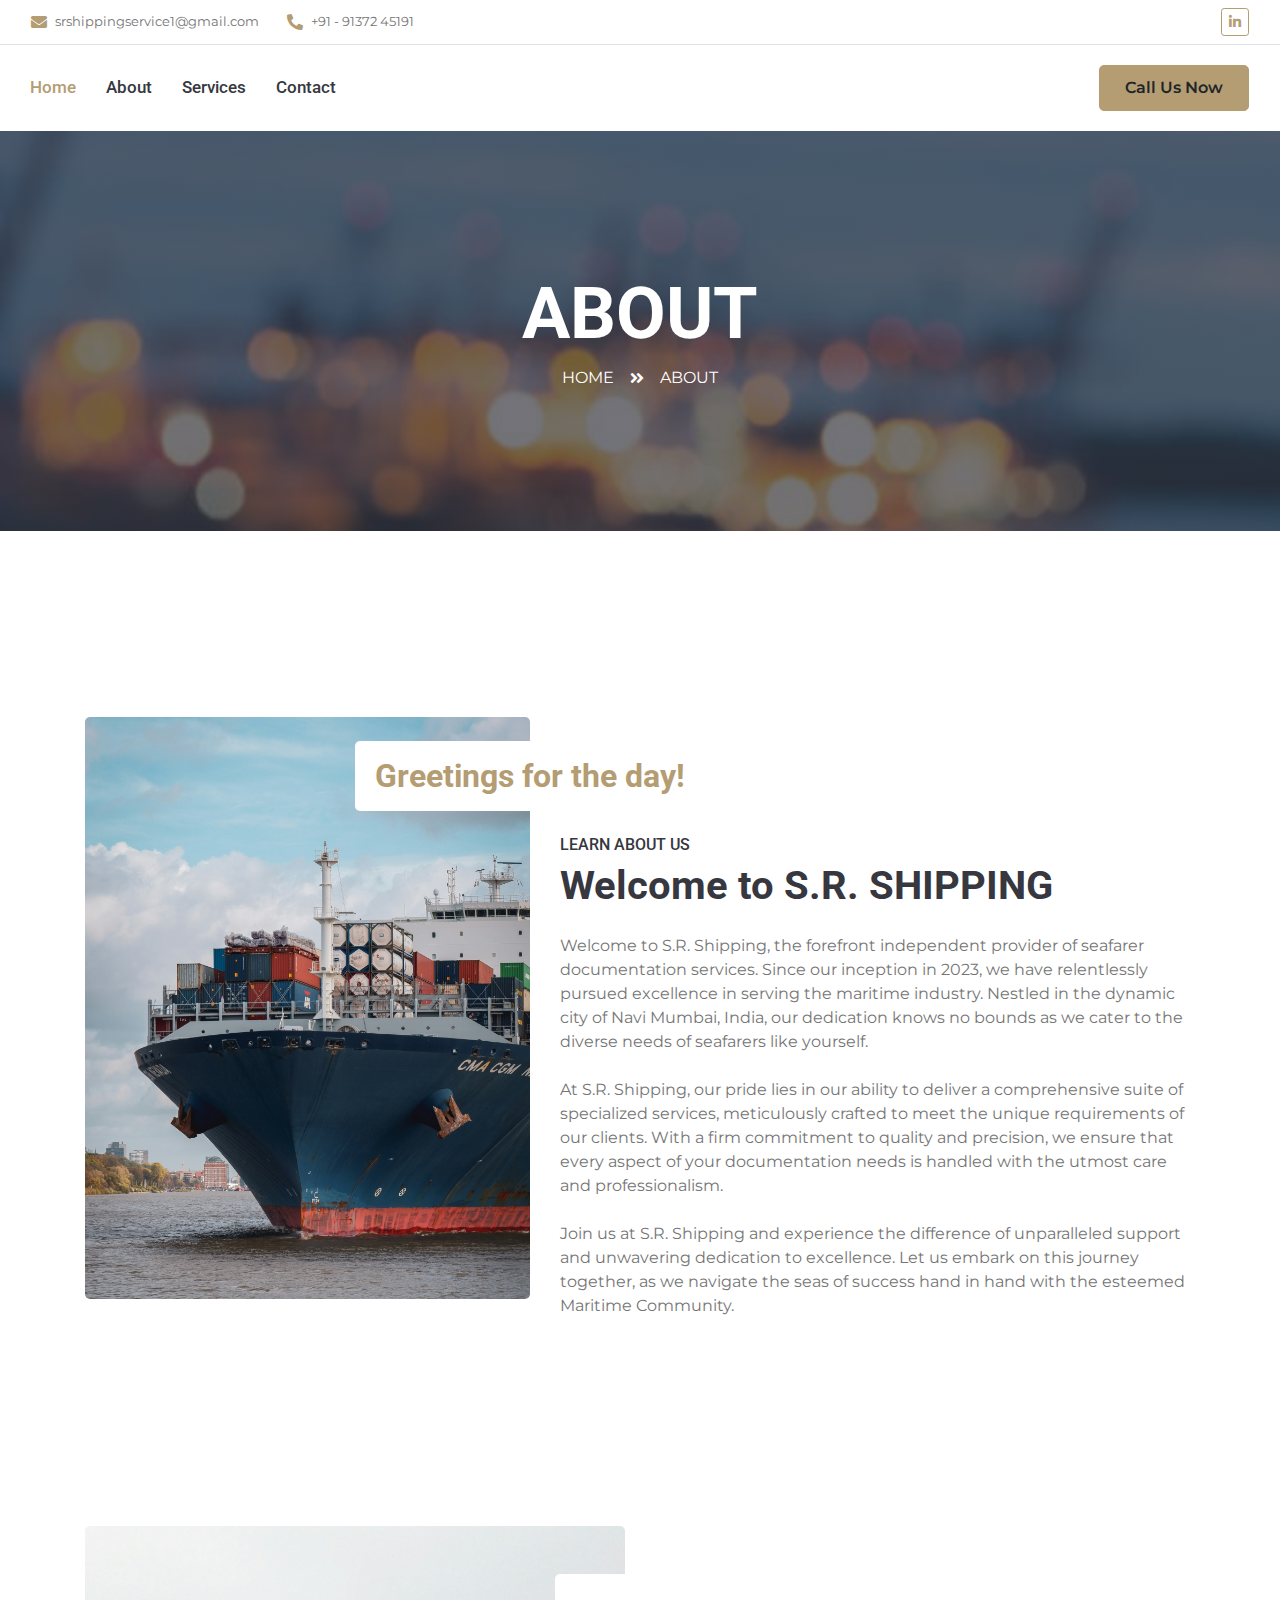
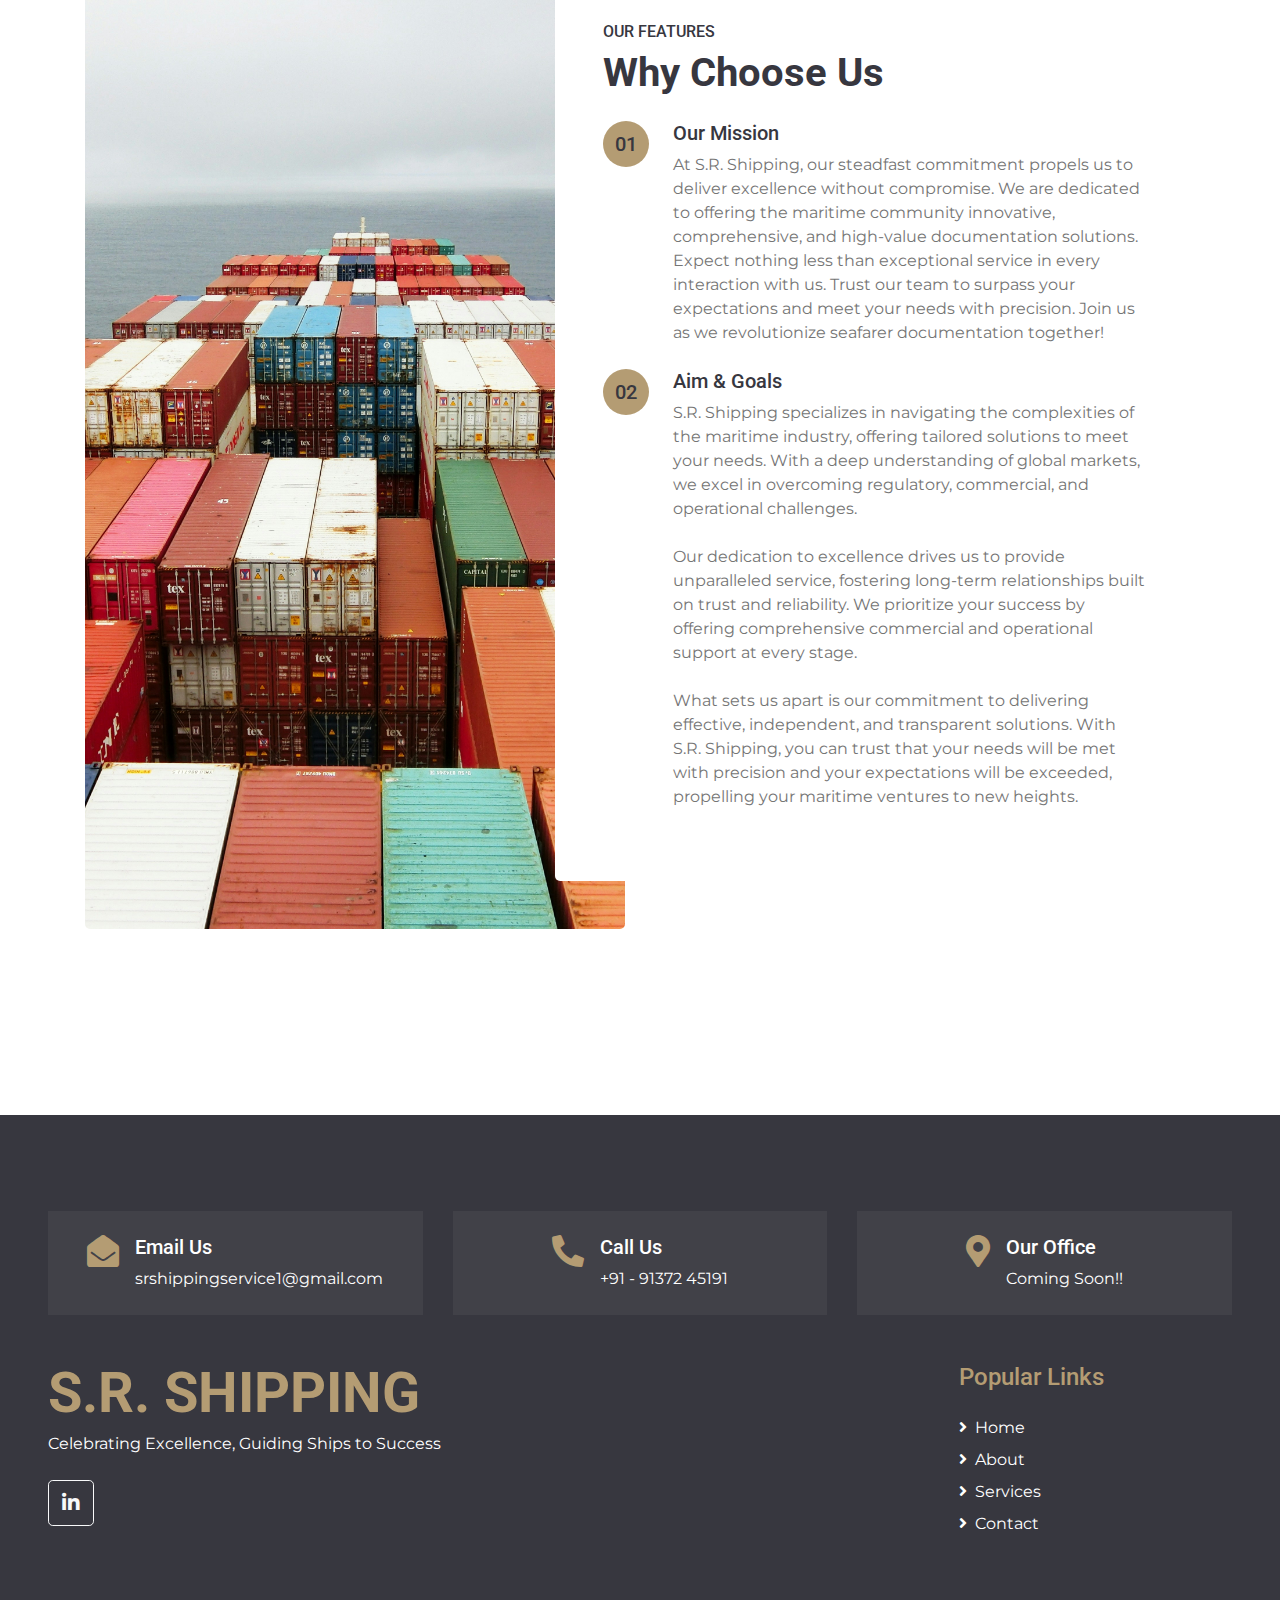
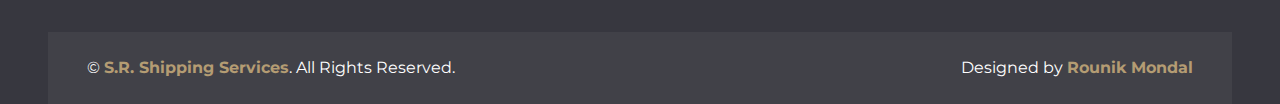
==== commit 3343dd35: "Update about.html" ====
--- a/about.html
+++ b/about.html
@@ -306,7 +306,7 @@
         <div class="row pt-5">
             <div class="col-lg-9 col-md-6 mb-5">
                 <a href="index.html" class="navbar-brand">
-                    <h1 class="m-0 mt-n2 display-4 text-primary text-uppercase">S.R. Shipping Services</h1>
+                    <h1 class="m-0 mt-n2 display-4 text-primary text-uppercase">S.R. Shipping</h1>
                 </a>
                 <p>Celebrating Excellence, Guiding Ships to Success</p>
                 <div class="d-flex justify-content-start mt-4">
@@ -387,4 +387,4 @@
     <script src="js/main.js"></script>
 </body>
 
-</html>+</html>
